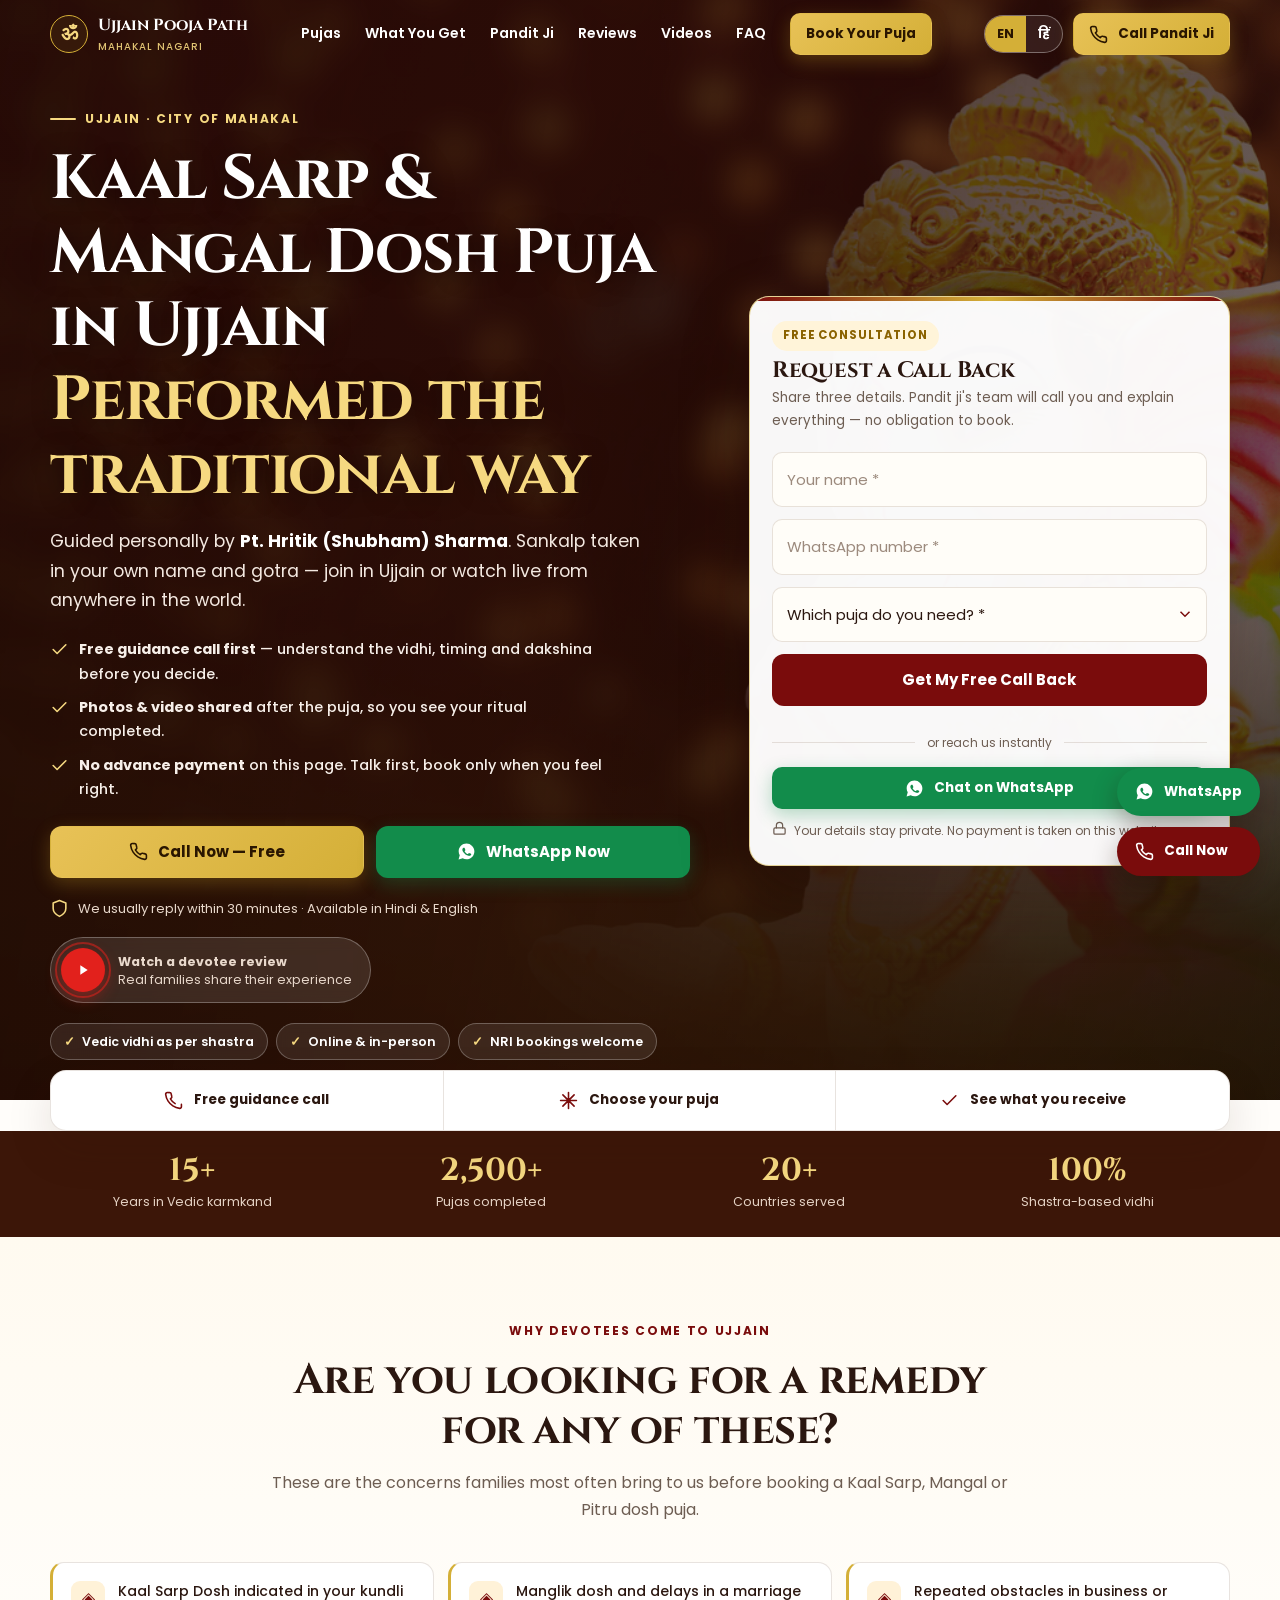
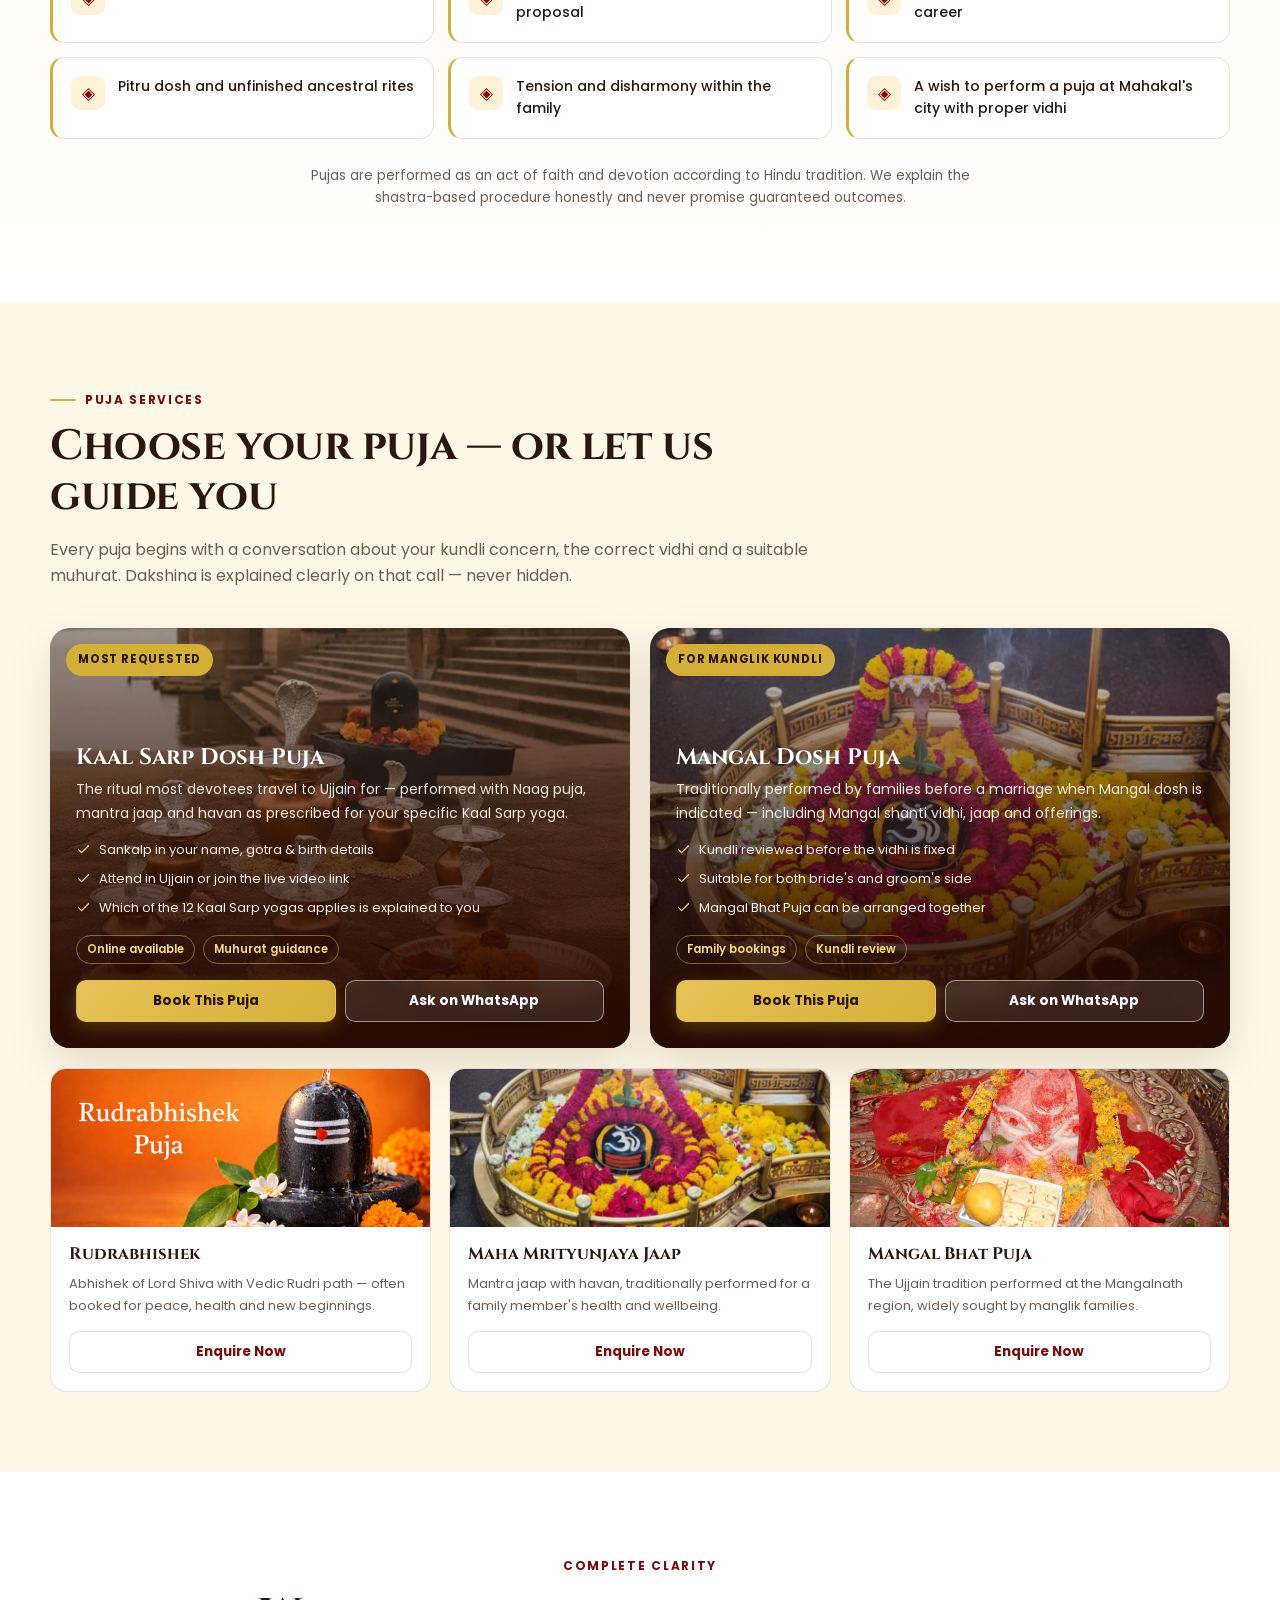
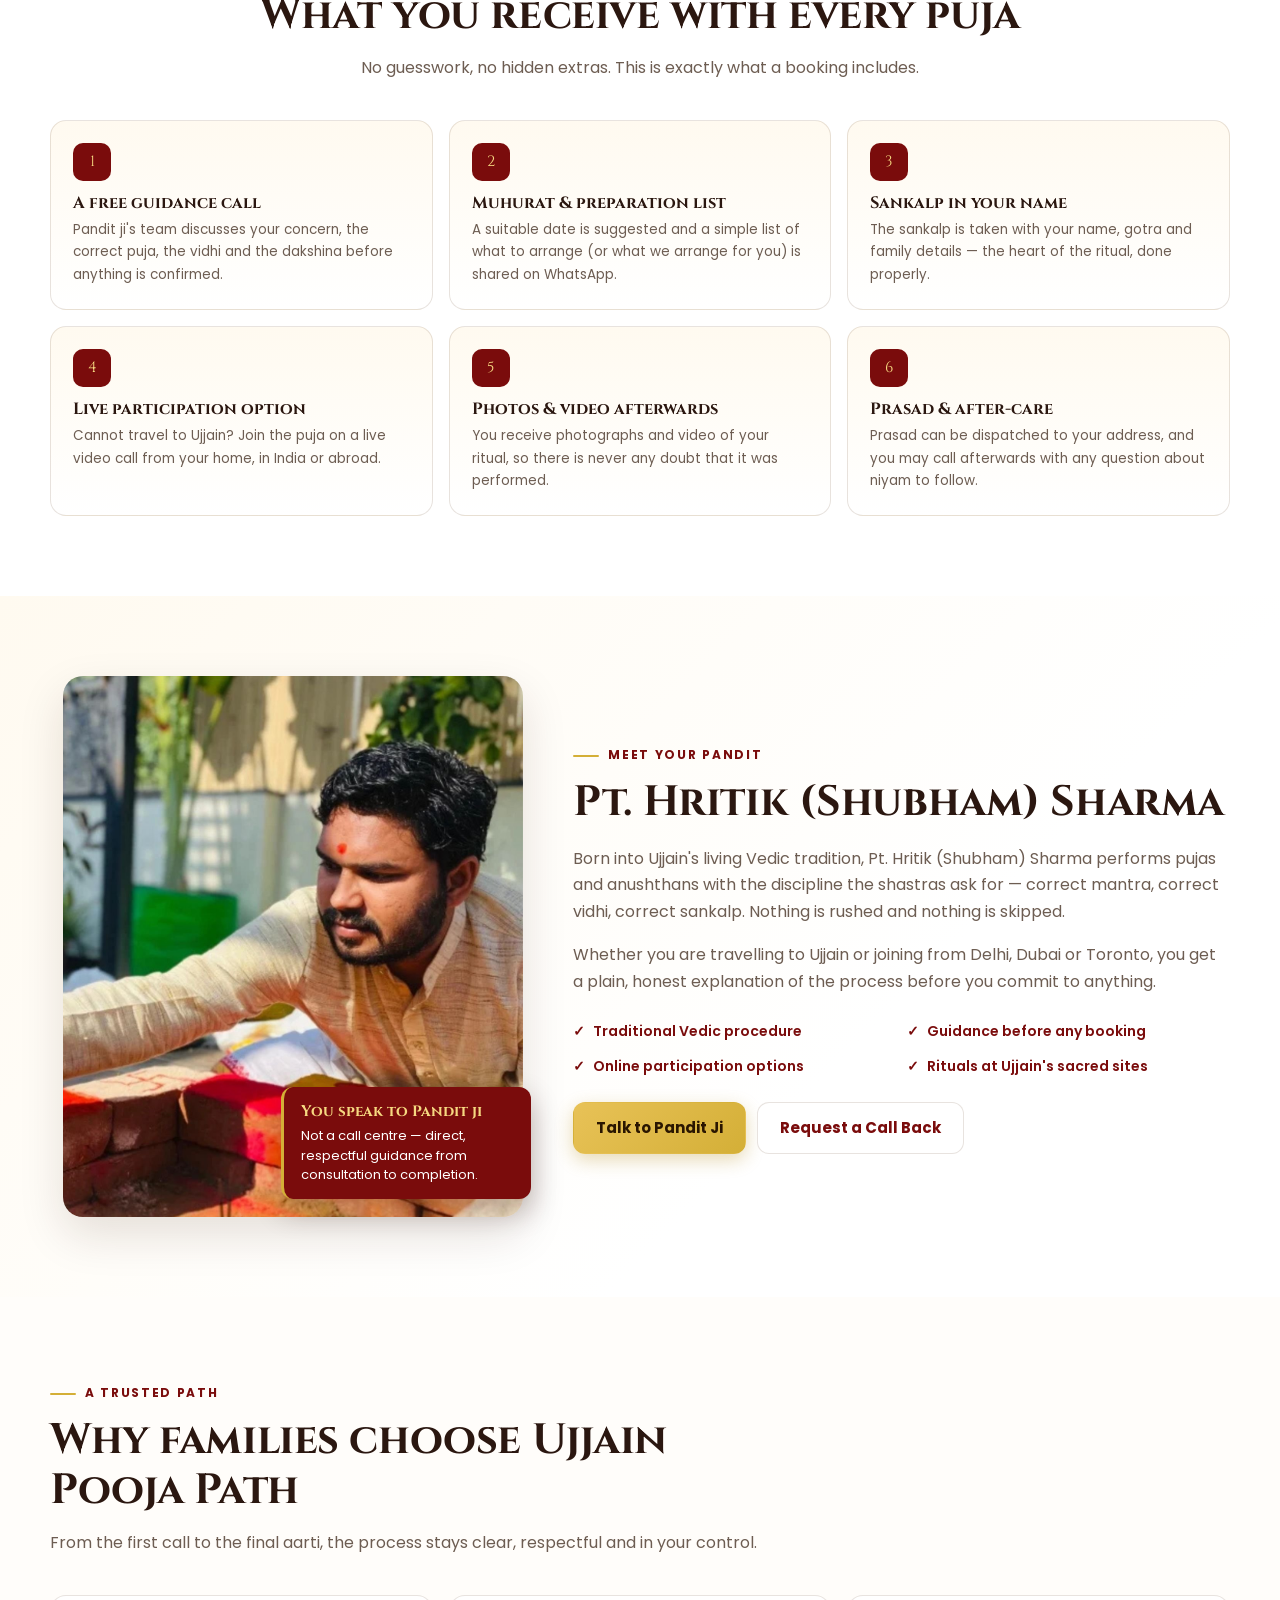
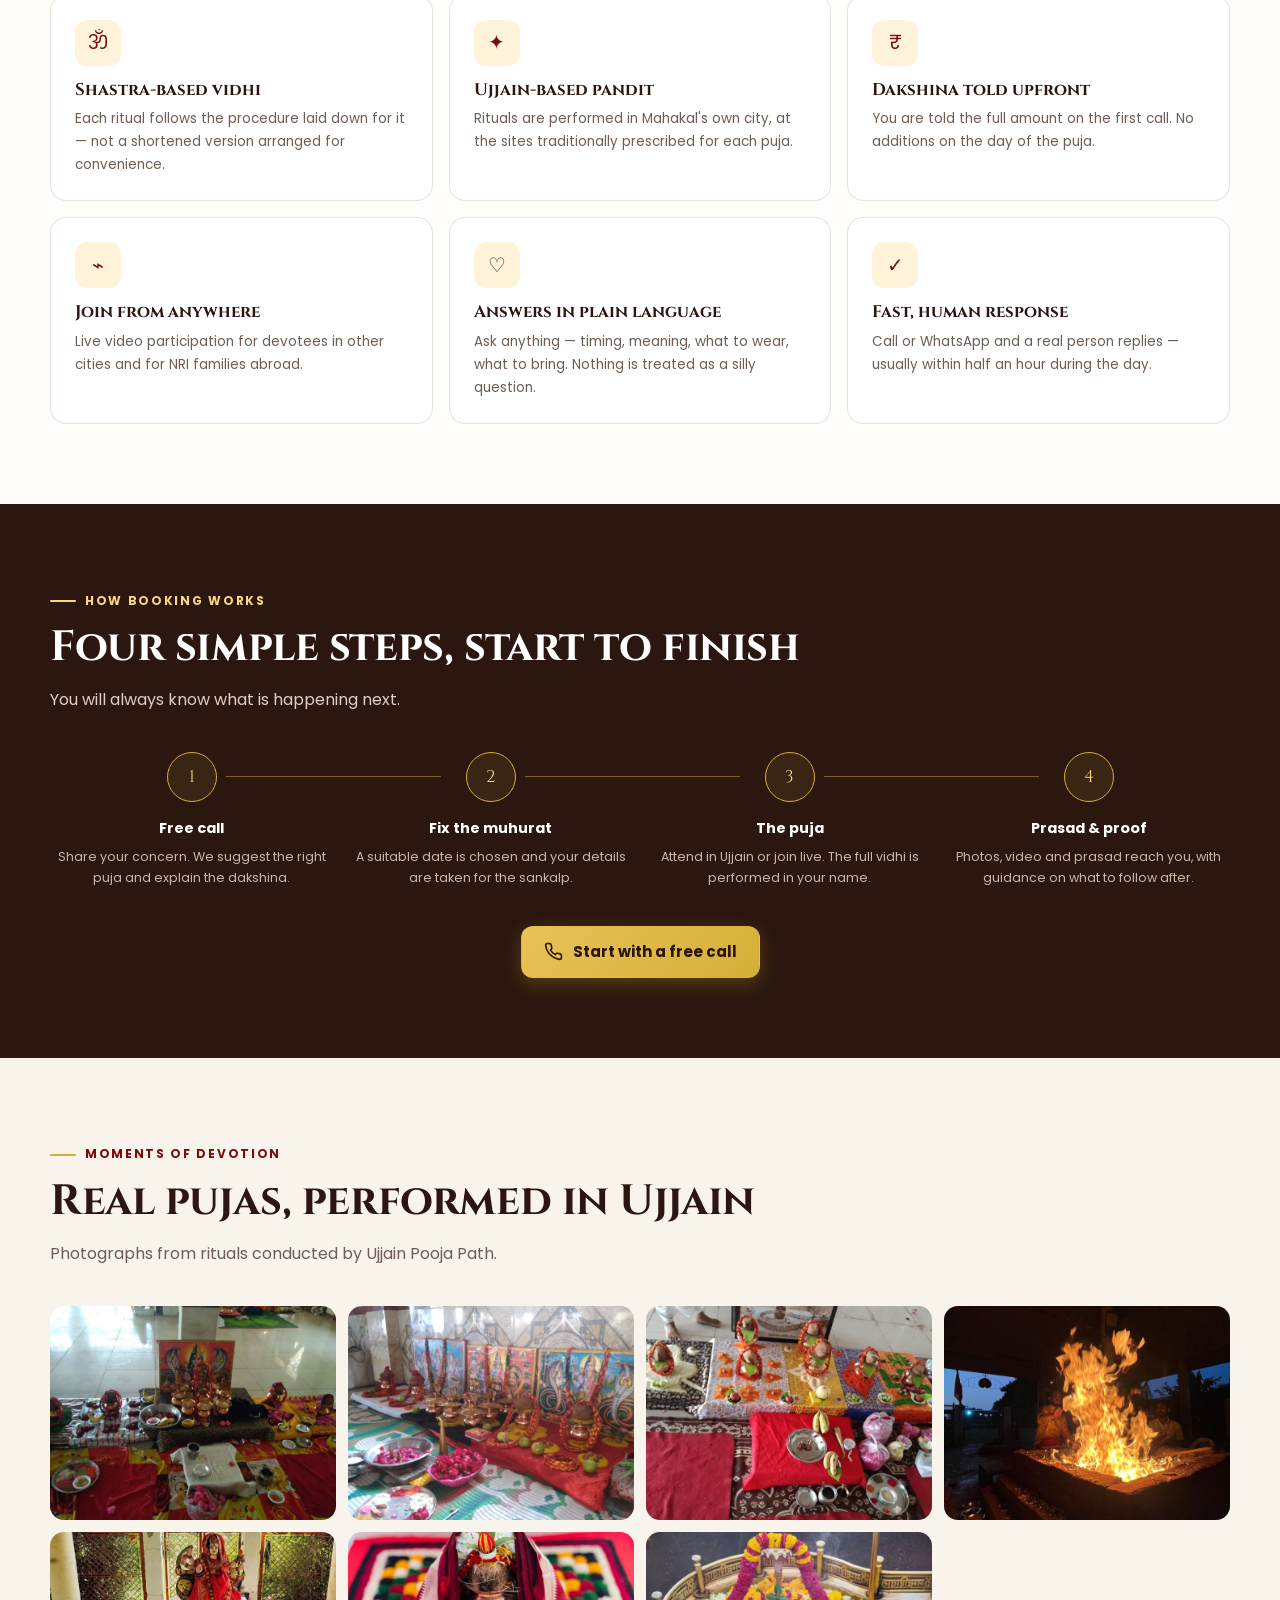
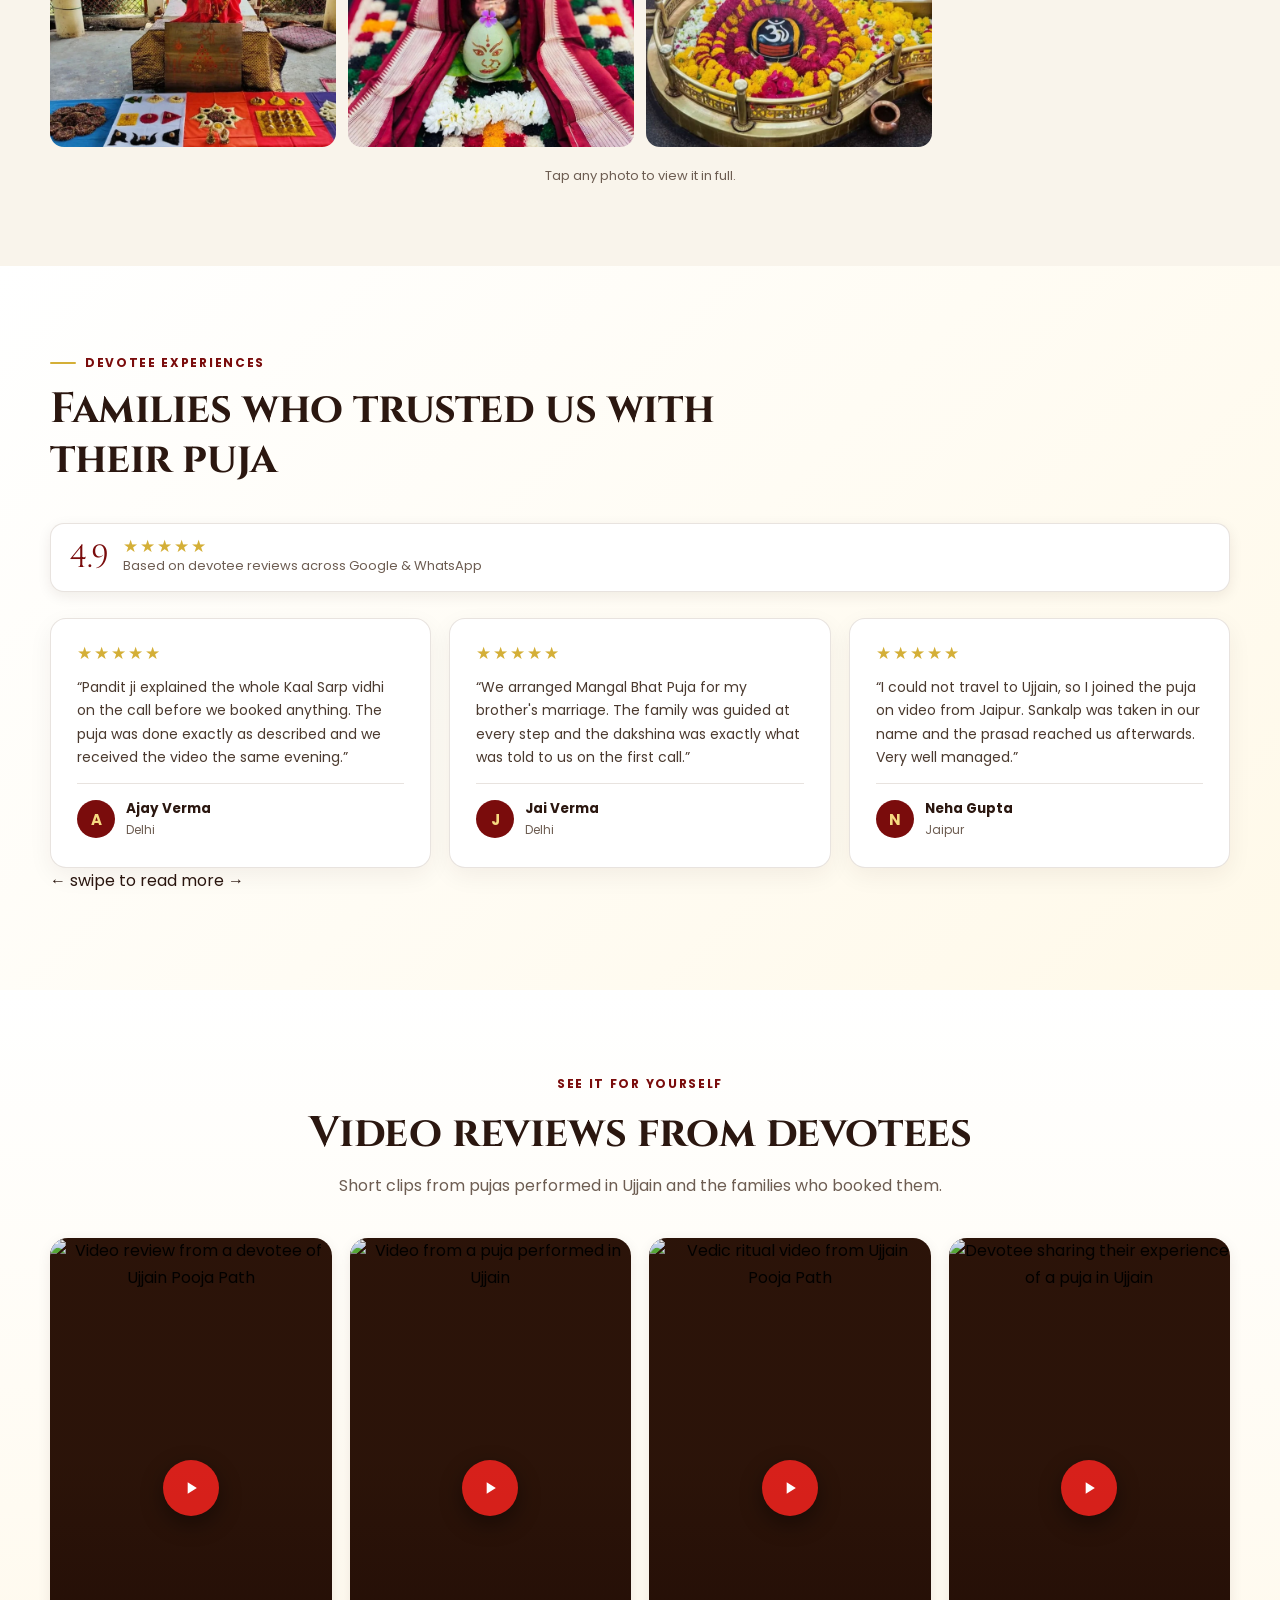
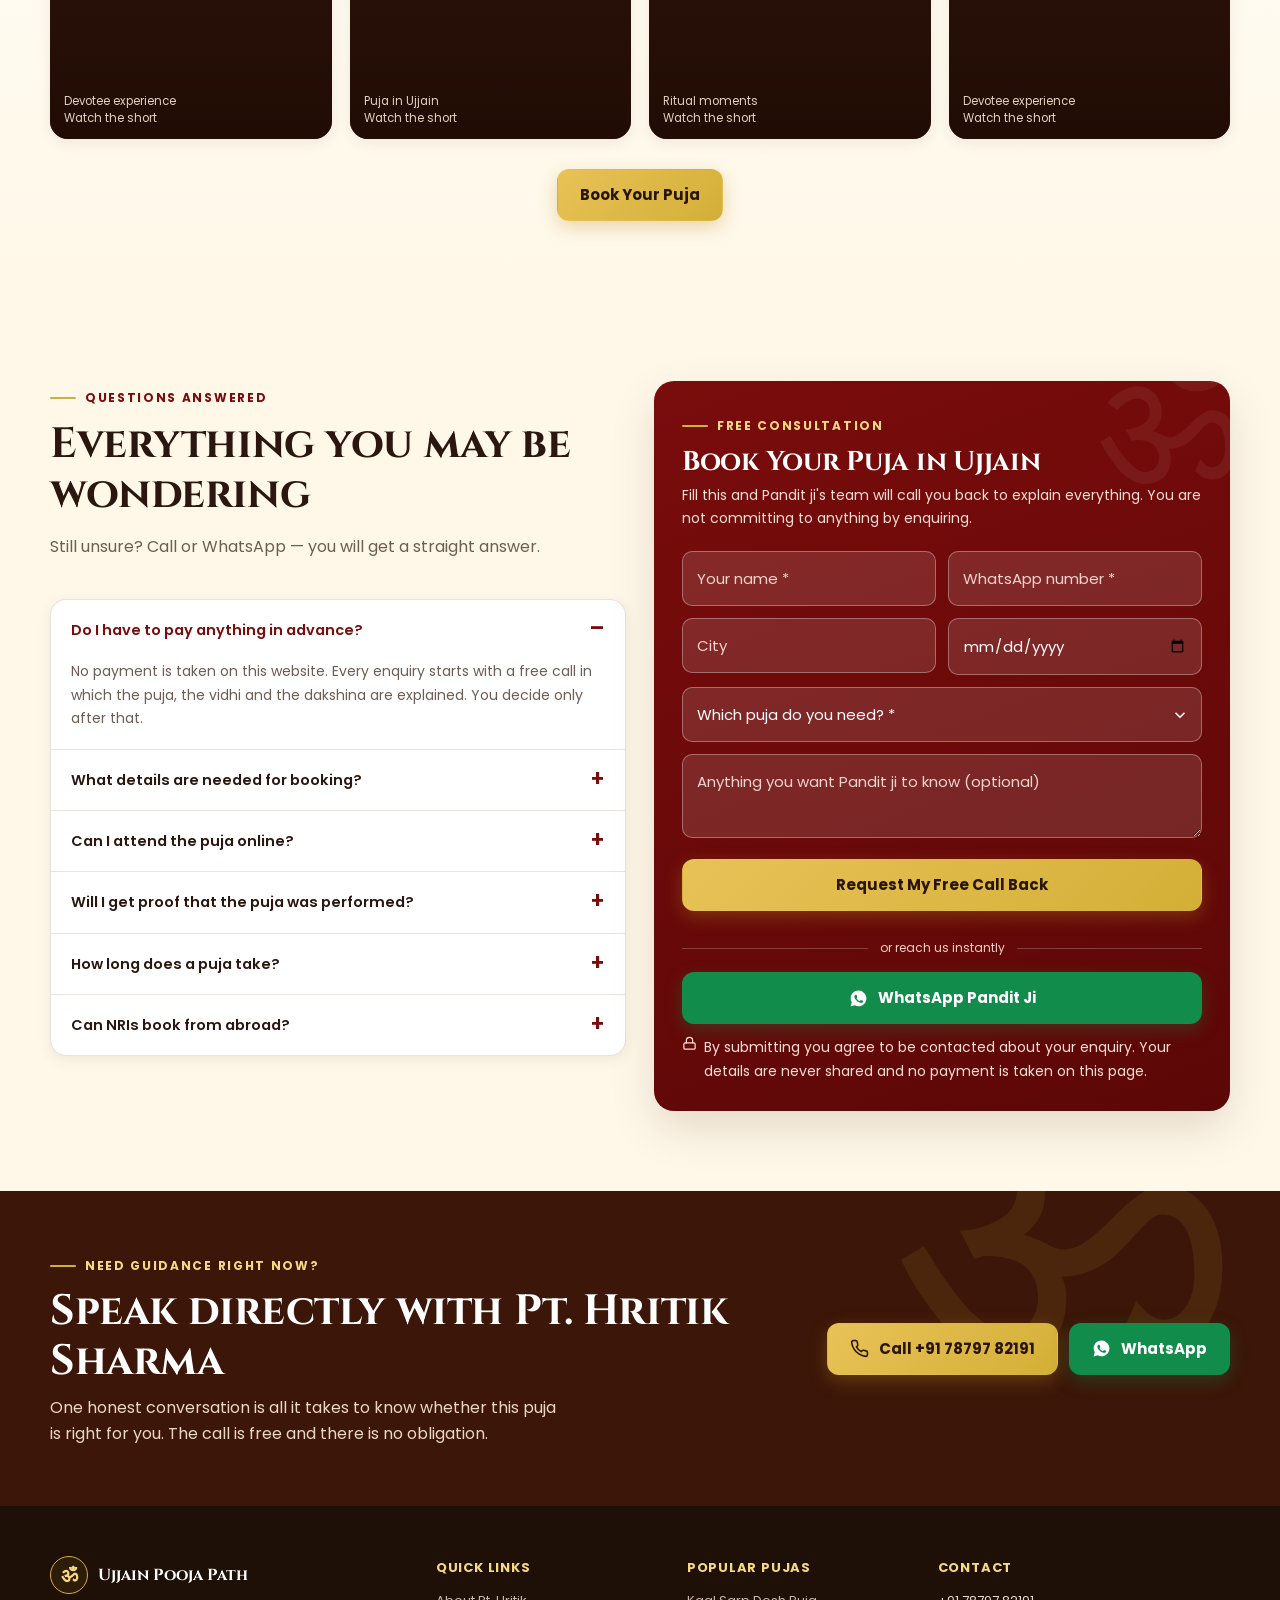
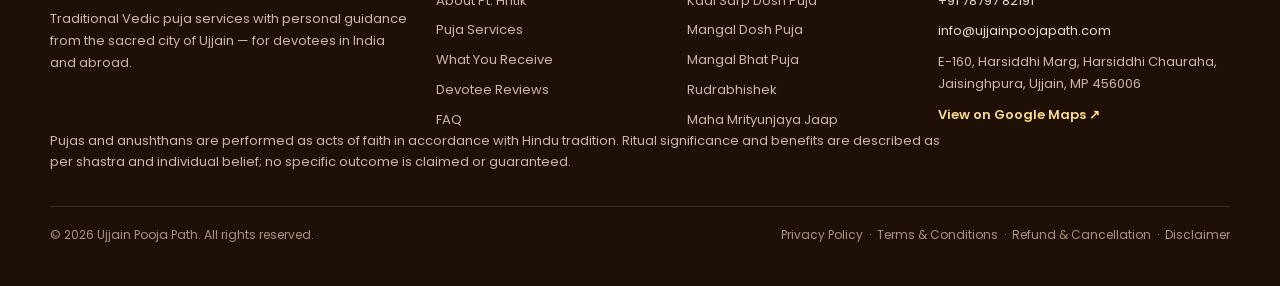
==== index.html @ c214cdfd "Initial commit: Ujjain Pooja Path website" ====
<!doctype html>
<html lang="en-IN" data-lang="en">
<head>
  <meta charset="utf-8">
  <meta name="viewport" content="width=device-width, initial-scale=1, viewport-fit=cover">
  <meta name="theme-color" content="#7a0c0c">
  <meta name="description" content="Book Kaal Sarp Dosh, Mangal Dosh, Rudrabhishek and Mahakal pujas in Ujjain with Pt. Hritik (Shubham) Sharma. Sankalp in your name and gotra, join in person or online, photos and video shared after the puja. Free guidance call before you book.">
  <link rel="canonical" href="https://ujjainpoojapath.in/">
  <meta property="og:type" content="website">
  <meta property="og:site_name" content="Ujjain Pooja Path">
  <meta property="og:title" content="Kaal Sarp & Mangal Dosh Puja in Ujjain | Ujjain Pooja Path">
  <meta property="og:description" content="Traditional Vedic puja in Mahakal's city with Pt. Hritik (Shubham) Sharma. Sankalp in your name, online participation, photos and video after the puja.">
  <meta property="og:url" content="https://ujjainpoojapath.in/">
  <meta property="og:image" content="https://ujjainpoojapath.in/Images/Hero-background.png">
  <meta name="twitter:card" content="summary_large_image">
  <meta name="twitter:title" content="Kaal Sarp & Mangal Dosh Puja in Ujjain">
  <meta name="twitter:description" content="Book a traditional Vedic puja in Ujjain. Free guidance call before you book.">
  <meta name="twitter:image" content="https://ujjainpoojapath.in/Images/Hero-background.png">
  <title>Kaal Sarp & Mangal Dosh Puja in Ujjain | Pt. Hritik Sharma</title>

  <link rel="preconnect" href="https://fonts.googleapis.com">
  <link rel="preconnect" href="https://fonts.gstatic.com" crossorigin>
  <link rel="preload" as="image" href="https://ujjainpoojapath.in/Images/Hero-background.png" fetchpriority="high">
  <link href="https://fonts.googleapis.com/css2?family=Cinzel:wght@500;600;700&family=Poppins:wght@400;500;600;700&family=Noto+Sans+Devanagari:wght@400;500;600;700&display=swap" rel="stylesheet">

  <style>
  /* ============================================================
     TOKENS
     ============================================================ */
  :root{
    --maroon:#7a0c0c; --maroon-dark:#5c0707; --maroon-deep:#3c1608;
    --gold:#d4af37; --gold-light:#f0cf6b; --gold-soft:#f6d981;
    --cream:#fff8e8; --ink:#2b1710; --paper:#fffdfa;
    --muted:#6d5d52; --line:rgba(78,40,10,.13);
    --green:#128c4b; --green-dark:#0f7440;
    --shadow-sm:0 4px 14px rgba(56,25,10,.08);
    --shadow:0 18px 45px rgba(56,25,10,.13);
    --shadow-lg:0 26px 70px rgba(46,20,8,.22);
    --radius:20px; --radius-sm:12px; --max:1180px;
    --header-h:68px; --bar-h:0px;
  }

  /* ============================================================
     BASE
     ============================================================ */
  *{box-sizing:border-box}
  html{scroll-behavior:smooth;-webkit-text-size-adjust:100%}
  body{
    margin:0;background:var(--paper);color:var(--ink);
    font-family:Poppins,"Noto Sans Devanagari",Arial,sans-serif;
    font-size:16px;line-height:1.68;
    padding-bottom:var(--bar-h);
    overflow-x:hidden;
  }
  body.menu-open{overflow:hidden}
  img{display:block;max-width:100%}
  a{color:inherit;text-decoration:none}
  button,input,select,textarea{font:inherit}
  :focus-visible{outline:3px solid var(--gold);outline-offset:2px;border-radius:6px}

  /* bilingual toggle */
  html[data-lang="en"] .t-hi{display:none!important}
  html[data-lang="hi"] .t-en{display:none!important}
  html[data-lang="hi"] body{font-family:"Noto Sans Devanagari",Poppins,Arial,sans-serif}
  html[data-lang="hi"] h1,html[data-lang="hi"] h2,html[data-lang="hi"] h3{font-family:"Noto Sans Devanagari",Cinzel,Georgia,serif;letter-spacing:0}

  .sr{position:absolute;width:1px;height:1px;padding:0;margin:-1px;overflow:hidden;clip:rect(0 0 0 0);white-space:nowrap;border:0}
  .skip{position:absolute;left:-999px;top:auto}
  .skip:focus{left:16px;top:16px;z-index:999;background:#fff;padding:10px 14px;border-radius:8px;color:var(--maroon-dark)}

  .wrap{width:min(calc(100% - 32px),var(--max));margin-inline:auto}
  .section{padding:80px 0}
  .section-head{max-width:760px;margin-bottom:38px}
  .section-head.center{margin-inline:auto;text-align:center}
  .section-head h2{margin:12px 0 14px}
  .section-head p{color:var(--muted);margin:0;font-size:16px}

  h1,h2,h3{font-family:Cinzel,Georgia,serif;line-height:1.18;margin:0;color:var(--ink)}
  h1{font-size:clamp(2rem,5.4vw,3.9rem);letter-spacing:-.02em}
  h2{font-size:clamp(1.6rem,3.6vw,2.65rem);letter-spacing:-.01em}
  h3{font-size:1.18rem}
  p{margin:0 0 1em}

  .eyebrow{display:inline-flex;align-items:center;gap:9px;color:var(--maroon);font-size:12px;font-weight:700;letter-spacing:.14em;text-transform:uppercase;font-family:Poppins,"Noto Sans Devanagari",sans-serif}
  .eyebrow:before{content:"";width:26px;height:2px;background:var(--gold);border-radius:2px}
  .center .eyebrow:before{display:none}

  /* ============================================================
     BUTTONS
     ============================================================ */
  .btn{
    display:inline-flex;align-items:center;justify-content:center;gap:10px;
    min-height:52px;padding:13px 22px;border:1.5px solid transparent;border-radius:12px;
    font-weight:700;font-size:15px;line-height:1.2;cursor:pointer;text-align:center;
    transition:transform .18s ease,box-shadow .18s ease,background .18s ease;
    font-family:Poppins,"Noto Sans Devanagari",sans-serif;
  }
  .btn:hover,.btn:focus-visible{transform:translateY(-2px);box-shadow:0 12px 26px rgba(20,8,2,.2)}
  .btn:active{transform:translateY(0)}
  .btn-primary{background:linear-gradient(135deg,#e8c257,#d4af37);color:#2a1600;box-shadow:0 6px 18px rgba(180,140,30,.32)}
  .btn-primary:hover{background:linear-gradient(135deg,#f2cf68,#dcb944)}
  .btn-wa{background:var(--green);color:#fff;box-shadow:0 6px 18px rgba(18,140,75,.3)}
  .btn-wa:hover{background:var(--green-dark)}
  .btn-light{background:#fff;color:var(--maroon-dark);box-shadow:var(--shadow-sm)}
  .btn-maroon{background:var(--maroon);color:#fff}
  .btn-outline{border-color:rgba(255,255,255,.5);color:#fff;background:rgba(255,255,255,.1);backdrop-filter:blur(6px)}
  .btn-ghost{border-color:var(--line);color:var(--maroon);background:#fff}
  .btn-sm{min-height:42px;padding:10px 15px;font-size:13.5px;border-radius:10px}
  .btn-block{width:100%}
  .icon{width:19px;height:19px;fill:none;stroke:currentColor;stroke-width:2;stroke-linecap:round;stroke-linejoin:round;flex:none}
  .icon-fill{fill:currentColor;stroke:none}

  /* ============================================================
     HEADER
     ============================================================ */
  .site-header{position:fixed;inset:0 0 auto;z-index:60;transition:background .25s,box-shadow .25s,backdrop-filter .25s}
  .site-header.scrolled{background:rgba(38,20,12,.97);box-shadow:0 4px 24px rgba(0,0,0,.26);backdrop-filter:blur(8px)}
  .nav{height:var(--header-h);display:flex;align-items:center;justify-content:space-between;gap:14px}
  .brand{display:flex;align-items:center;gap:10px;color:#fff;font-family:Cinzel,serif;font-size:16px;font-weight:700;white-space:nowrap}
  .brand-mark{display:grid;place-items:center;width:38px;height:38px;border:1.5px solid var(--gold);border-radius:50%;color:var(--gold-soft);font-size:20px;flex:none;background:rgba(212,175,55,.08)}
  .brand small{display:block;font-family:Poppins,sans-serif;font-size:10px;font-weight:500;letter-spacing:.1em;text-transform:uppercase;color:var(--gold-soft);opacity:.9}
  .nav-links{display:flex;align-items:center;gap:24px;color:#fff;font-size:14px;font-weight:600}
  .nav-links a:hover{color:var(--gold-soft)}
  .nav-right{display:flex;align-items:center;gap:10px}
  .menu-toggle{display:none;border:0;background:transparent;color:#fff;padding:8px;cursor:pointer}

  .lang-switch{display:inline-flex;border:1px solid rgba(255,255,255,.35);border-radius:99px;overflow:hidden;background:rgba(255,255,255,.08);flex:none}
  .lang-switch button{border:0;background:transparent;color:#fff;padding:7px 12px;font-size:12.5px;font-weight:700;cursor:pointer;line-height:1;min-height:36px}
  .lang-switch button[aria-pressed="true"]{background:var(--gold);color:#2a1600}

  /* ============================================================
     HERO
     ============================================================ */
  .hero{position:relative;display:grid;align-items:center;overflow:hidden;color:#fff;background:#2c1409;padding:calc(var(--header-h) + 34px) 0 40px;min-height:auto}
  .hero-bg,.hero-shade{position:absolute;inset:0}
  .hero-bg{background-image:url('Images/Hero-background.png');background-position:center;background-size:cover;transform:scale(1.03)}
  .hero-shade{background:
    linear-gradient(100deg,rgba(30,9,3,.95) 0%,rgba(38,12,4,.88) 42%,rgba(30,10,4,.55) 100%),
    linear-gradient(0deg,rgba(28,9,3,.75),transparent 55%);}
  .hero .wrap{position:relative;z-index:2}
  .hero-grid{display:grid;gap:32px;align-items:center}
  .hero-content{max-width:640px}
  .hero .eyebrow{color:var(--gold-soft)}
  .hero .eyebrow:before{background:var(--gold-soft)}
  .hero h1{color:#fff;margin:14px 0 16px;text-shadow:0 2px 24px rgba(0,0,0,.35)}
  .hero h1 em{font-style:normal;color:var(--gold-soft);display:block}
  .hero-copy{max-width:600px;font-size:clamp(15px,1.9vw,17.5px);color:#f4e9e1;margin-bottom:22px}
  .hero-copy strong{color:#fff}

  .hero-usp{list-style:none;margin:0 0 24px;padding:0;display:grid;gap:9px;max-width:560px}
  .hero-usp li{display:flex;align-items:flex-start;gap:10px;font-size:14.5px;font-weight:500;color:#f7efe9}
  .hero-usp svg{margin-top:3px;color:var(--gold-soft)}

  .hero-actions{display:flex;flex-wrap:wrap;gap:12px;margin-bottom:20px}
  .hero-actions .btn{flex:1 1 210px}

  .hero-assure{display:flex;align-items:center;gap:9px;font-size:13px;color:#e9d9cc;margin-bottom:18px}
  .hero-assure svg{color:var(--gold-soft);flex:none}

  .trust-row{display:flex;flex-wrap:wrap;gap:8px}
  .trust{display:inline-flex;align-items:center;gap:7px;border:1px solid rgba(255,255,255,.26);border-radius:99px;padding:7px 13px;background:rgba(255,255,255,.09);font-size:12.5px;font-weight:600;backdrop-filter:blur(6px)}
  .trust b{color:var(--gold-soft)}

  /* hero lead card */
  .hero-form{
    background:rgba(255,255,255,.97);color:var(--ink);border-radius:var(--radius);
    padding:24px 22px;box-shadow:var(--shadow-lg);border:1px solid rgba(212,175,55,.5);
    position:relative;overflow:hidden;
  }
  .hero-form:before{content:"";position:absolute;inset:0 0 auto;height:4px;background:linear-gradient(90deg,var(--maroon),var(--gold),var(--maroon))}
  .hero-form h2{font-size:1.4rem;margin:6px 0 4px}
  .hero-form .form-lede{font-size:13.5px;color:var(--muted);margin-bottom:16px}
  .hero-form .badge-free{display:inline-flex;align-items:center;gap:6px;background:#fff4d9;color:#8a6200;font-size:11.5px;font-weight:700;letter-spacing:.08em;text-transform:uppercase;padding:5px 11px;border-radius:99px}

  /* ============================================================
     QUICK BAR
     ============================================================ */
  .quickbar{position:relative;z-index:5;margin-top:-30px}
  .quickbar-inner{display:grid;grid-template-columns:repeat(3,1fr);background:#fff;border-radius:16px;box-shadow:var(--shadow);overflow:hidden;border:1px solid var(--line)}
  .quick{display:flex;align-items:center;justify-content:center;gap:11px;padding:18px 14px;font-size:13.5px;font-weight:700;border-right:1px solid var(--line);text-align:center;transition:background .2s}
  .quick:hover{background:#fffaf0}
  .quick:last-child{border-right:0}
  .quick .icon{color:var(--maroon)}

  /* ============================================================
     STATS STRIP
     ============================================================ */
  .stats{background:var(--maroon-deep);color:#fff;padding:22px 0}
  .stats-grid{display:grid;grid-template-columns:repeat(4,1fr);gap:14px;text-align:center}
  .stat b{display:block;font-family:Cinzel,serif;font-size:clamp(1.4rem,3vw,2rem);color:var(--gold-soft);line-height:1.1}
  .stat span{font-size:12.5px;color:#e6d3c5}

  /* ============================================================
     CONCERNS
     ============================================================ */
  .concerns{background:linear-gradient(180deg,#fffaf0,#fff)}
  .concern-grid{display:grid;grid-template-columns:repeat(3,1fr);gap:14px}
  .concern{display:flex;gap:13px;align-items:flex-start;background:#fff;border:1px solid var(--line);border-left:3px solid var(--gold);border-radius:14px;padding:18px}
  .concern-mark{flex:none;width:34px;height:34px;display:grid;place-items:center;border-radius:9px;background:#fff2d8;color:var(--maroon);font-size:17px}
  .concern p{margin:0;font-size:14px;font-weight:500;line-height:1.55}
  .concern-note{margin-top:26px;text-align:center;font-size:13.5px;color:var(--muted);max-width:720px;margin-inline:auto}

  /* ============================================================
     ABOUT
     ============================================================ */
  .about{background:linear-gradient(135deg,#fffaf0 0%,#fff 66%)}
  .about-grid{display:grid;gap:38px;align-items:center}
  .portrait{position:relative;max-width:460px;margin-inline:auto}
  .portrait img{width:100%;aspect-ratio:4/4.7;object-fit:cover;border-radius:var(--radius);box-shadow:var(--shadow)}
  .portrait-note{position:absolute;bottom:18px;right:-8px;background:var(--maroon);color:#fff;border-left:3px solid var(--gold);padding:14px 17px;border-radius:12px;max-width:250px;box-shadow:0 12px 28px rgba(40,10,3,.3);font-size:13px;line-height:1.5}
  .portrait-note strong{display:block;font-family:Cinzel,serif;color:var(--gold-soft);font-size:15px;margin-bottom:3px}
  .about-copy h2{margin:12px 0 18px}
  .about-copy>p{color:var(--muted)}
  .checks{display:grid;grid-template-columns:1fr 1fr;gap:11px;margin:24px 0}
  .checks div{font-size:14px;font-weight:600;display:flex;gap:8px;align-items:flex-start}
  .checks span{color:var(--maroon);flex:none}
  .about-actions{display:flex;flex-wrap:wrap;gap:11px}

  /* ============================================================
     SERVICES
     ============================================================ */
  .services{background:var(--cream)}
  .featured-services{display:grid;gap:20px}
  .service-feature{position:relative;min-height:420px;overflow:hidden;border-radius:var(--radius);color:#fff;box-shadow:var(--shadow);isolation:isolate;display:flex}
  .service-feature>img{position:absolute;inset:0;width:100%;height:100%;object-fit:cover;z-index:-2;transition:transform .6s ease}
  .service-feature:before{content:"";position:absolute;inset:0;background:linear-gradient(0deg,rgba(38,10,3,.97) 8%,rgba(38,10,3,.55) 55%,rgba(38,10,3,.15) 100%);z-index:-1}
  .service-feature:hover>img{transform:scale(1.06)}
  .tag{position:absolute;top:16px;left:16px;z-index:2;background:var(--gold);color:#2a1600;font-size:11.5px;font-weight:700;letter-spacing:.07em;text-transform:uppercase;padding:6px 12px;border-radius:99px}
  .service-body{width:100%;display:flex;flex-direction:column;justify-content:flex-end;padding:26px}
  .service-body h3{color:#fff;font-size:1.4rem;margin-bottom:8px}
  .service-body>p{font-size:14px;margin-bottom:14px;color:#f6e7dc}
  .service-list{list-style:none;margin:0 0 16px;padding:0;display:grid;gap:7px}
  .service-list li{display:flex;gap:8px;align-items:flex-start;font-size:13px;color:#f9ede4}
  .service-list svg{margin-top:3px;color:var(--gold-soft);flex:none}
  .service-meta{display:flex;flex-wrap:wrap;gap:8px;margin-bottom:16px}
  .chip{font-size:11.5px;font-weight:600;color:var(--gold-soft);border:1px solid rgba(246,217,129,.4);border-radius:99px;padding:4px 10px}
  .service-cta{display:flex;flex-wrap:wrap;gap:9px}
  .service-cta .btn{flex:1 1 140px}

  .other-services{display:grid;grid-template-columns:repeat(3,1fr);gap:18px;margin-top:20px}
  .mini-service{background:#fff;border:1px solid var(--line);border-radius:16px;overflow:hidden;transition:transform .2s,box-shadow .2s;display:flex;flex-direction:column}
  .mini-service:hover{transform:translateY(-4px);box-shadow:var(--shadow)}
  .mini-service img{height:158px;width:100%;object-fit:cover}
  .mini-body{padding:18px;display:flex;flex-direction:column;flex:1}
  .mini-service h3{font-size:1.05rem}
  .mini-service p{margin:8px 0 14px;font-size:13px;color:var(--muted);flex:1}
  .mini-service .btn{margin-top:auto}

  /* ============================================================
     INCLUDED
     ============================================================ */
  .included{background:#fff}
  .incl-grid{display:grid;grid-template-columns:repeat(3,1fr);gap:16px}
  .incl{background:linear-gradient(180deg,#fffaf0,#fff);border:1px solid var(--line);border-radius:16px;padding:22px}
  .incl-no{display:inline-grid;place-items:center;width:38px;height:38px;border-radius:10px;background:var(--maroon);color:var(--gold-soft);font-family:Cinzel,serif;font-size:15px;margin-bottom:13px}
  .incl h3{font-size:1.02rem;margin-bottom:6px}
  .incl p{margin:0;font-size:13.5px;color:var(--muted)}

  /* ============================================================
     WHY
     ============================================================ */
  .why-grid{display:grid;grid-template-columns:repeat(3,1fr);gap:16px}
  .why-card{padding:24px;background:#fff;border:1px solid var(--line);border-radius:16px;transition:transform .2s,box-shadow .2s}
  .why-card:hover{transform:translateY(-3px);box-shadow:var(--shadow-sm)}
  .why-icon{display:grid;place-items:center;width:46px;height:46px;background:#fff4d9;border-radius:12px;color:var(--maroon);margin-bottom:15px;font-size:20px}
  .why-card h3{font-size:1.05rem;margin-bottom:8px}
  .why-card p{margin:0;color:var(--muted);font-size:13.5px}

  /* ============================================================
     PROCESS
     ============================================================ */
  .process{background:var(--ink);color:#fff}
  .process h2{color:#fff}
  .process .section-head p{color:#e1cfc3}
  .process .eyebrow{color:var(--gold-soft)}
  .process .eyebrow:before{background:var(--gold-soft)}
  .steps{display:grid;grid-template-columns:repeat(4,1fr);gap:16px}
  .step{position:relative;text-align:center;padding:0 6px}
  .step:not(:last-child):after{content:"";position:absolute;top:24px;left:calc(50% + 34px);width:calc(100% - 68px);height:1px;background:rgba(212,175,55,.5)}
  .step-no{display:grid;place-items:center;margin:0 auto 14px;width:50px;height:50px;border:1.5px solid var(--gold);border-radius:50%;color:var(--gold-soft);font-family:Cinzel,serif;font-size:17px;background:rgba(212,175,55,.09)}
  .step strong{display:block;font-size:14.5px;margin-bottom:5px}
  .step p{margin:0;font-size:12.5px;color:#cdb8a9}
  .process-cta{margin-top:38px;text-align:center}

  /* ============================================================
     GALLERY
     ============================================================ */
  .gallery{background:#f9f4eb}
  /* Uniform tiles rather than a span-mosaic: every photo gets the same crop,
     and the full uncropped image opens in the lightbox on click. */
  .gallery-grid{display:grid;grid-template-columns:repeat(4,1fr);gap:12px}
  .gallery-item{
    position:relative;overflow:hidden;border-radius:14px;background:#e6d5bc;
    aspect-ratio:4/3;border:0;padding:0;cursor:pointer;display:block;width:100%;
  }
  .gallery img{height:100%;width:100%;object-fit:cover;transition:transform .5s ease}
  .gallery-item:hover img,.gallery-item:focus-visible img{transform:scale(1.07)}
  .gallery-item:after{
    content:"⤢";position:absolute;right:10px;bottom:8px;
    width:30px;height:30px;display:grid;place-items:center;
    border-radius:8px;background:rgba(30,15,7,.72);color:var(--gold-soft);
    font-size:14px;opacity:0;transition:opacity .25s;
  }
  .gallery-item:hover:after,.gallery-item:focus-visible:after{opacity:1}
  .gallery-hint{text-align:center;margin:18px 0 0;font-size:13px;color:var(--muted)}

  /* ============================================================
     HERO VIDEO CUE
     ============================================================ */
  .video-cue{
    display:flex;align-items:center;gap:13px;width:auto;max-width:390px;
    margin:0 0 20px;padding:10px 18px 10px 10px;cursor:pointer;text-align:left;
    background:rgba(255,255,255,.11);border:1px solid rgba(255,255,255,.28);
    border-radius:99px;backdrop-filter:blur(7px);color:#fff;
    transition:transform .18s ease,background .18s ease;
  }
  .video-cue:hover,.video-cue:focus-visible{transform:translateY(-2px);background:rgba(255,255,255,.18)}
  .video-cue-play{
    flex:none;width:44px;height:44px;border-radius:50%;display:grid;place-items:center;
    background:#e2211c;color:#fff;box-shadow:0 6px 16px rgba(226,33,28,.42);position:relative;
  }
  .video-cue-play:before{
    content:"";position:absolute;inset:-6px;border-radius:50%;
    border:2px solid rgba(226,33,28,.55);animation:pulse 2.2s ease-out infinite;
  }
  @keyframes pulse{0%{transform:scale(.85);opacity:.9}100%{transform:scale(1.35);opacity:0}}
  .video-cue-text{display:grid;line-height:1.35}
  .video-cue-text strong{font-size:14.5px}
  .video-cue-text span{font-size:12.5px;color:#e9d9cc}

  /* ============================================================
     VIDEO GALLERY (9:16 shorts)
     ============================================================ */
  .videos{background:linear-gradient(180deg,#fff,#fff8e8)}
  .video-grid{display:grid;grid-template-columns:repeat(4,1fr);gap:18px}
  .video-card{
    position:relative;aspect-ratio:9/16;border:0;padding:0;cursor:pointer;
    border-radius:18px;overflow:hidden;background:#2c1409;display:block;width:100%;
    box-shadow:var(--shadow-sm);transition:transform .22s ease,box-shadow .22s ease;
  }
  .video-card:hover,.video-card:focus-visible{transform:translateY(-5px);box-shadow:var(--shadow)}
  .video-card img{width:100%;height:100%;object-fit:cover;transition:transform .5s ease}
  .video-card:hover img{transform:scale(1.06)}
  .video-card:before{
    content:"";position:absolute;inset:0;z-index:1;
    background:linear-gradient(0deg,rgba(30,10,4,.78),rgba(30,10,4,.05) 55%);
  }
  .video-play{
    position:absolute;z-index:2;left:50%;top:50%;transform:translate(-50%,-50%);
    width:56px;height:56px;border-radius:50%;display:grid;place-items:center;
    background:rgba(226,33,28,.94);color:#fff;box-shadow:0 8px 22px rgba(0,0,0,.4);
    transition:transform .22s ease;
  }
  .video-card:hover .video-play{transform:translate(-50%,-50%) scale(1.1)}
  .video-label{
    position:absolute;z-index:2;left:14px;right:14px;bottom:13px;
    color:#fff;font-size:12.5px;font-weight:600;line-height:1.4;text-align:left;
  }
  .video-label span{display:block;font-weight:400;font-size:11.5px;color:#e4cfc0}
  .videos-cta{text-align:center;margin-top:30px}

  /* ============================================================
     LIGHTBOX / MEDIA MODAL
     ============================================================ */
  .modal{position:fixed;inset:0;z-index:100;display:grid;place-items:center;padding:20px}
  .modal[hidden]{display:none}
  .modal-backdrop{position:absolute;inset:0;background:rgba(22,10,4,.82);backdrop-filter:blur(4px);border:0}
  .modal-inner{position:relative;z-index:2;display:grid;place-items:center;max-width:100%;max-height:100%}
  .modal-stage{display:grid;place-items:center;max-width:100%}
  .modal-stage img{max-width:min(94vw,1100px);max-height:86vh;width:auto;height:auto;object-fit:contain;border-radius:12px;box-shadow:0 24px 60px rgba(0,0,0,.55)}
  /* The poster is painted as the frame background (set from JS) so the player
     area is never a black box while the cross-origin iframe loads. */
  .modal-stage .video-frame{
    position:relative;width:min(92vw,calc(86vh * 9 / 16));aspect-ratio:9/16;
    border-radius:14px;overflow:hidden;box-shadow:0 24px 60px rgba(0,0,0,.55);
    background:#241209 center/cover no-repeat;
  }
  /* dim + spinner sit under the iframe, and are hidden once it paints */
  .video-frame:before{content:"";position:absolute;inset:0;background:rgba(20,9,3,.45);z-index:0}
  .video-frame:after{
    content:"";position:absolute;left:50%;top:50%;width:44px;height:44px;margin:-22px 0 0 -22px;z-index:1;
    border:3px solid rgba(255,255,255,.3);border-top-color:#fff;border-radius:50%;
    animation:spin .9s linear infinite;
  }
  @keyframes spin{to{transform:rotate(360deg)}}
  .modal-stage iframe{position:absolute;inset:0;width:100%;height:100%;border:0;z-index:2}
  .modal-close{
    position:absolute;top:-46px;right:0;z-index:3;width:38px;height:38px;border-radius:50%;
    border:1px solid rgba(255,255,255,.35);background:rgba(255,255,255,.12);color:#fff;
    font-size:22px;line-height:1;cursor:pointer;display:grid;place-items:center;
  }
  .modal-close:hover{background:rgba(255,255,255,.24)}
  .modal-caption{margin:14px 0 0;color:#f0e2d6;font-size:13px;text-align:center;max-width:640px}

  /* ============================================================
     REVIEWS
     ============================================================ */
  .testimonials{background:linear-gradient(135deg,#fff 0%,#fff9e9 100%)}
  .rating-summary{display:flex;flex-wrap:wrap;align-items:center;gap:14px;background:#fff;border:1px solid var(--line);border-radius:14px;padding:14px 18px;box-shadow:var(--shadow-sm);margin-bottom:26px}
  .rating-summary .big{font-family:Cinzel,serif;font-size:2rem;line-height:1;color:var(--maroon)}
  .rating-summary p{margin:0;font-size:13px;color:var(--muted)}
  .review-grid{display:grid;grid-template-columns:repeat(3,1fr);gap:18px}
  .review{position:relative;padding:26px;background:#fff;border:1px solid var(--line);border-radius:16px;box-shadow:0 8px 24px rgba(56,25,10,.06)}
  .stars{letter-spacing:.12em;color:var(--gold);font-size:17px;line-height:1}
  .review blockquote{margin:14px 0;color:#4b3a2f;font-size:14px;line-height:1.65}
  .review-by{display:flex;align-items:center;gap:11px;padding-top:14px;border-top:1px solid var(--line)}
  .avatar{width:38px;height:38px;border-radius:50%;background:var(--maroon);color:var(--gold-soft);display:grid;place-items:center;font-weight:700;font-size:15px;flex:none}
  .review cite{font-style:normal;font-size:13.5px;font-weight:700;color:var(--ink);display:block}
  .review cite span{display:block;font-weight:400;font-size:12px;color:var(--muted)}

  /* ============================================================
     FAQ + FORM
     ============================================================ */
  .faq-contact{background:var(--cream)}
  .contact-grid{display:grid;gap:28px;align-items:start}
  .faq-list{background:#fff;border:1px solid var(--line);border-radius:16px;overflow:hidden;box-shadow:var(--shadow-sm)}
  .faq-list details+details{border-top:1px solid var(--line)}
  .faq-list summary{display:flex;justify-content:space-between;gap:16px;padding:18px 20px;cursor:pointer;list-style:none;font-weight:600;font-size:14.5px}
  .faq-list summary::-webkit-details-marker{display:none}
  .faq-list summary:after{content:"+";color:var(--maroon);font-size:22px;line-height:1;flex:none}
  .faq-list details[open] summary{color:var(--maroon)}
  .faq-list details[open] summary:after{content:"–"}
  .faq-answer{padding:0 20px 18px;color:var(--muted);font-size:14px}

  .lead-box{background:linear-gradient(160deg,var(--maroon),var(--maroon-dark));color:#fff;padding:28px;border-radius:var(--radius);box-shadow:var(--shadow);position:relative;overflow:hidden}
  .lead-box:before{content:"ॐ";position:absolute;right:-10px;top:-40px;font-family:Georgia,serif;font-size:170px;color:rgba(255,255,255,.06);line-height:1}
  .lead-box>*{position:relative}
  .lead-box h2{color:#fff;font-size:1.7rem;margin:10px 0 6px}
  .lead-box>p{color:#f8dfd4;font-size:14px}

  .lead-form{display:grid;grid-template-columns:1fr 1fr;gap:12px;margin-top:20px}
  .field-full{grid-column:1/-1}
  .lead-form input,.lead-form select,.lead-form textarea{
    width:100%;border:1.5px solid rgba(255,255,255,.32);border-radius:10px;
    background:rgba(255,255,255,.12);color:#fff;padding:14px;outline:none;font-size:15px;
    transition:border-color .18s,box-shadow .18s;
  }
  .lead-form input::placeholder,.lead-form textarea::placeholder{color:#f2d5cd}
  .lead-form select{appearance:none;background-image:url("data:image/svg+xml;charset=utf8,%3Csvg xmlns='http://www.w3.org/2000/svg' viewBox='0 0 24 24' fill='none' stroke='%23ffffff' stroke-width='2'%3E%3Cpath d='M6 9l6 6 6-6'/%3E%3C/svg%3E");background-repeat:no-repeat;background-position:right 12px center;background-size:18px;padding-right:38px}
  .lead-form select option{color:var(--ink);background:#fff}
  .lead-form input:focus,.lead-form select:focus,.lead-form textarea:focus{border-color:var(--gold-soft);box-shadow:0 0 0 3px rgba(246,217,129,.22)}
  .lead-form textarea{min-height:84px;resize:vertical}
  .lead-form .btn{width:100%}
  .form-note{margin:12px 0 0;color:#f4d8d2;font-size:12px;display:flex;gap:7px;align-items:flex-start}
  .form-status{grid-column:1/-1;margin:0;font-size:13px;font-weight:600;min-height:1px}
  .form-status.error{color:#ffd9c9}
  .form-status.success{color:#ffeead}
  .form-or{grid-column:1/-1;display:flex;align-items:center;gap:12px;color:#f0cfc5;font-size:12px;margin:2px 0}
  .form-or:before,.form-or:after{content:"";flex:1;height:1px;background:rgba(255,255,255,.22)}

  /* light variant used in hero */
  .hero-form .lead-form input,.hero-form .lead-form select,.hero-form .lead-form textarea{background:#fffdf8;border-color:var(--line);color:var(--ink)}
  .hero-form .lead-form input::placeholder{color:#9c8a7d}
  /* The rule above uses the `background` shorthand, which resets repeat,
     position and size — so the arrow must restate them or it tiles. */
  .hero-form .lead-form select{
    background-image:url("data:image/svg+xml;charset=utf8,%3Csvg xmlns='http://www.w3.org/2000/svg' viewBox='0 0 24 24' fill='none' stroke='%237a0c0c' stroke-width='2'%3E%3Cpath d='M6 9l6 6 6-6'/%3E%3C/svg%3E");
    background-repeat:no-repeat;
    background-position:right 12px center;
    background-size:18px;
  }
  .hero-form .lead-form input:focus,.hero-form .lead-form select:focus{border-color:var(--maroon);box-shadow:0 0 0 3px rgba(122,12,12,.14)}
  .hero-form .form-note{color:var(--muted)}
  .hero-form .form-status.error{color:#a11}
  .hero-form .form-status.success{color:#0a6b39}
  .hero-form .form-or{color:var(--muted)}
  .hero-form .form-or:before,.hero-form .form-or:after{background:var(--line)}

  /* ============================================================
     FINAL CTA
     ============================================================ */
  .final-cta{position:relative;overflow:hidden;background:var(--maroon-deep);color:#fff}
  .final-cta:before{content:"ॐ";position:absolute;right:4%;top:-.42em;color:rgba(212,175,55,.1);font-family:Georgia,serif;font-size:min(40vw,400px);line-height:1}
  .final-inner{position:relative;display:flex;align-items:center;justify-content:space-between;gap:28px;padding:58px 0}
  .final-cta h2{color:#fff;margin:10px 0 8px}
  .final-cta p{margin:0;color:#ead7c6;max-width:520px}
  .final-actions{display:flex;flex-wrap:wrap;gap:11px;flex:none}

  /* ============================================================
     FOOTER
     ============================================================ */
  .footer{background:#1e0f07;color:#e5d8cc;padding:50px 0 40px}
  .footer-grid{display:grid;grid-template-columns:1.6fr 1fr 1fr 1.3fr;gap:26px}
  .footer .brand{margin-bottom:14px}
  .footer h3{font-family:Poppins,"Noto Sans Devanagari",sans-serif;color:var(--gold-soft);font-size:13px;letter-spacing:.06em;text-transform:uppercase;margin:4px 0 14px}
  .footer p,.footer li{font-size:13px;color:#c9b7a8}
  .footer p{margin:0}
  .footer ul{list-style:none;padding:0;margin:0}
  .footer li+li{margin-top:8px}
  .footer a:hover{color:var(--gold-soft)}
  .address{display:grid;gap:9px;font-size:13px}
  .address a{display:flex;gap:8px;align-items:flex-start}
  .map-link{color:var(--gold-soft);font-weight:600}
  .copyright{border-top:1px solid rgba(255,255,255,.12);margin-top:34px;padding-top:18px;display:flex;justify-content:space-between;gap:12px;font-size:12px;color:#a99281;flex-wrap:wrap}
  .disclaimer{margin-top:14px;font-size:11.5px;color:#8d7767;line-height:1.6;max-width:900px}

  /* ============================================================
     STICKY MOBILE ACTION BAR
     ============================================================ */
  .action-bar{
    position:fixed;left:0;right:0;bottom:0;z-index:70;display:none;
    background:rgba(30,15,7,.97);backdrop-filter:blur(10px);
    border-top:1px solid rgba(212,175,55,.3);
    padding:9px 12px calc(9px + env(safe-area-inset-bottom));
    gap:9px;
  }
  .action-bar .btn{flex:1;min-height:50px;font-size:14.5px;padding:11px 8px}

  /* desktop floating buttons */
  .floating{position:fixed;z-index:50;right:20px;bottom:24px;display:flex;flex-direction:column;gap:11px}
  .float-btn{display:flex;align-items:center;gap:10px;padding:13px 18px;border-radius:99px;color:#fff;box-shadow:0 10px 26px rgba(35,13,4,.32);font-size:13.5px;font-weight:700;transition:transform .18s}
  .float-btn:hover{transform:translateY(-2px)}
  .float-call{background:var(--maroon)}
  .float-wa{background:var(--green)}

  /* ============================================================
     REVEAL
     ============================================================ */
  html.js .reveal{opacity:0;transform:translateY(22px);transition:opacity .6s ease,transform .6s ease}
  html.js .reveal.visible{opacity:1;transform:none}

  /* ============================================================
     RESPONSIVE — DESKTOP UP
     ============================================================ */
  @media(min-width:960px){
    .hero-grid{grid-template-columns:1.15fr .85fr;gap:48px}
    .about-grid{grid-template-columns:.85fr 1.15fr}
    .featured-services{grid-template-columns:1fr 1fr}
    .contact-grid{grid-template-columns:1fr 1fr}
  }
  @media(min-width:760px) and (max-width:959px){
    /* brand + full nav + switch + CTA need ~790px but only ~721px exist here,
       which pushed the CTA off-screen. The floating Call/WhatsApp buttons are
       visible at this width, so the header CTA is redundant. */
    .nav-cta{display:none}
    .nav-links{gap:17px;font-size:13.5px}
    .brand small{display:none}
    .hero-grid{grid-template-columns:1fr;max-width:620px}
    .featured-services{grid-template-columns:1fr 1fr}
    .other-services{grid-template-columns:repeat(3,1fr)}
    .concern-grid,.incl-grid,.why-grid,.review-grid{grid-template-columns:1fr 1fr}
    .about-grid{grid-template-columns:1fr}
    .steps{grid-template-columns:1fr 1fr}
    .step:after{display:none}
  }

  /* ============================================================
     RESPONSIVE — MOBILE
     ============================================================ */
  @media(max-width:759px){
    :root{--header-h:60px;--bar-h:72px}
    body{font-size:15.5px}
    .wrap{width:calc(100% - 28px)}
    .section{padding:52px 0}
    .section-head{margin-bottom:28px}

    .site-header{background:rgba(38,20,12,.92);backdrop-filter:blur(8px)}
    .nav-links{
      position:fixed;inset:var(--header-h) 0 auto;background:var(--ink);
      display:none;flex-direction:column;align-items:stretch;gap:0;
      padding:12px 22px 22px;box-shadow:0 16px 26px rgba(0,0,0,.3);
      max-height:calc(100vh - var(--header-h));overflow-y:auto;
    }
    .nav-links.open{display:flex}
    .nav-links a{padding:14px 0;border-bottom:1px solid rgba(255,255,255,.1);font-size:15px}
    .nav-links .mobile-book{display:flex;margin-top:16px;border-bottom:0}
    .menu-toggle{display:block}
    .brand small{display:none}
    /* The header CTA does not fit beside the brand, language switch and
       hamburger at 375px — it pushed the menu button off-screen. The sticky
       bottom action bar already keeps Call + WhatsApp permanently visible. */
    .nav-cta{display:none}
    .lang-switch button{padding:7px 11px;font-size:12px;min-height:42px}
    /* keep every tapped control at/near the 44px guidance on touch screens */
    .btn-sm{min-height:44px}

    .hero{padding:calc(var(--header-h) + 26px) 0 34px}
    .hero-shade{background:linear-gradient(180deg,rgba(28,9,3,.82) 0%,rgba(32,10,4,.9) 55%,rgba(28,9,3,.97) 100%)}
    .hero h1{font-size:clamp(1.85rem,7.4vw,2.5rem)}
    .hero-copy{font-size:15px;margin-bottom:18px}
    .hero-usp{margin-bottom:20px;gap:8px}
    .hero-usp li{font-size:14px}
    .hero-actions{display:grid;grid-template-columns:1fr 1fr;gap:10px;margin-bottom:16px}
    .hero-actions .btn{flex:none;padding:13px 10px;font-size:14px}
    .trust{font-size:11.5px;padding:6px 11px}
    .hero-form{padding:20px 17px;border-radius:16px}
    .hero-form h2{font-size:1.25rem}

    .quickbar{margin-top:-22px}
    .quickbar-inner{grid-template-columns:repeat(3,1fr);border-radius:14px}
    .quick{flex-direction:column;gap:7px;padding:14px 6px;font-size:11.5px;line-height:1.3}
    .quick .icon{width:20px;height:20px}

    .stats-grid{grid-template-columns:repeat(2,1fr);gap:18px 10px}
    .stat span{font-size:11.5px}

    /* horizontal snap scrollers */
    .scroller{
      display:grid;grid-auto-flow:column;grid-auto-columns:86%;gap:14px;
      overflow-x:auto;scroll-snap-type:x mandatory;
      margin-inline:-14px;padding:4px 14px 14px;
      -webkit-overflow-scrolling:touch;scrollbar-width:none;
    }
    .scroller::-webkit-scrollbar{display:none}
    .scroller>*{scroll-snap-align:center}
    .swipe-hint{display:flex;align-items:center;justify-content:center;gap:7px;font-size:12px;color:var(--muted);margin-top:2px}

    .concern-grid{grid-template-columns:1fr;gap:10px}
    .concern{padding:15px}
    .concern p{font-size:13.5px}

    .about-grid{gap:26px}
    .portrait{max-width:100%}
    .portrait img{aspect-ratio:4/4.2}
    .portrait-note{right:8px;bottom:12px;max-width:220px;padding:12px 14px;font-size:12px}
    .checks{grid-template-columns:1fr;gap:9px}
    .about-actions .btn{flex:1 1 100%}

    .service-feature{min-height:400px}
    .service-body{padding:20px}
    .other-services{grid-template-columns:1fr}
    .mini-service img{height:180px}

    .incl-grid,.why-grid{grid-template-columns:1fr;gap:12px}
    .incl,.why-card{padding:18px}

    .steps{grid-template-columns:1fr 1fr;row-gap:26px;column-gap:10px}
    .step:after{display:none}
    .step-no{width:44px;height:44px;font-size:15px;margin-bottom:10px}
    .step strong{font-size:13.5px}
    .step p{font-size:12px}

    .gallery-grid{grid-template-columns:repeat(2,1fr);gap:9px}
    .gallery-item:after{opacity:1}

    .video-grid{grid-template-columns:repeat(2,1fr);gap:12px}
    .video-play{width:46px;height:46px}
    .video-label{font-size:11.5px;left:10px;right:10px;bottom:10px}
    .video-cue{max-width:100%;width:100%;padding:9px 15px 9px 9px}
    .video-cue-play{width:40px;height:40px}
    .modal{padding:14px}
    .modal-close{top:auto;bottom:-46px;right:50%;transform:translateX(50%)}
    .modal-stage .video-frame{width:min(90vw,calc(74vh * 9 / 16))}
    .modal-stage img{max-height:78vh}

    .review-grid{grid-template-columns:1fr}
    .review{padding:20px}
    .rating-summary{padding:13px 15px;gap:10px}

    .contact-grid{gap:22px}
    .lead-box{padding:22px 18px}
    .lead-box h2{font-size:1.45rem}
    .faq-list summary{padding:16px;font-size:14px}
    .faq-answer{padding:0 16px 16px;font-size:13.5px}

    .final-inner{display:block;padding:44px 0}
    .final-actions{margin-top:22px}
    .final-actions .btn{flex:1 1 100%}

    .footer{padding:40px 0 30px}
    .footer-grid{grid-template-columns:1fr 1fr;gap:22px}
    .footer-grid>div:first-child,.footer-grid>div:last-child{grid-column:1/-1}
    .copyright{display:block}
    .copyright span{display:block}
    .copyright span+span{margin-top:8px}

    .floating{display:none}
    .action-bar{display:flex}
  }

  @media(max-width:400px){
    .lead-form{grid-template-columns:1fr}
    .field-full{grid-column:auto}
    .hero-actions{grid-template-columns:1fr}
    .brand span:not(.brand-mark){font-size:14px}
    .scroller{grid-auto-columns:90%}
  }

  @media(prefers-reduced-motion:reduce){
    html{scroll-behavior:auto}
    *,*:before,*:after{animation-duration:.01ms!important;transition-duration:.01ms!important}
    html.js .reveal{opacity:1;transform:none}
  }
  </style>

  <script type="application/ld+json">
  {"@context":"https://schema.org","@type":"LocalBusiness","name":"Ujjain Pooja Path","url":"https://ujjainpoojapath.in/","telephone":"+917879782191","email":"info@ujjainpoojapath.com","description":"Authentic Vedic puja and ritual services in Ujjain, with online participation available.","address":{"@type":"PostalAddress","streetAddress":"E-160, Harsiddhi Marg, Harsiddhi Chauraha, Jaisinghpura","addressLocality":"Ujjain","addressRegion":"Madhya Pradesh","postalCode":"456006","addressCountry":"IN"},"areaServed":"India","priceRange":"₹₹","image":"https://ujjainpoojapath.in/Images/Hero-background.png","openingHoursSpecification":{"@type":"OpeningHoursSpecification","dayOfWeek":["Monday","Tuesday","Wednesday","Thursday","Friday","Saturday","Sunday"],"opens":"06:00","closes":"21:00"}}
  </script>
  <script type="application/ld+json">
  {"@context":"https://schema.org","@type":"FAQPage","mainEntity":[{"@type":"Question","name":"What details are required to book a puja?","acceptedAnswer":{"@type":"Answer","text":"Please share your name, phone number, city, the puja you are considering and your preferred date. The team will guide you on any further details needed for the sankalp, such as gotra and family names."}},{"@type":"Question","name":"Can I attend the puja online?","acceptedAnswer":{"@type":"Answer","text":"Yes. Online participation can be arranged for many pujas. Please contact us to confirm the appropriate format for your ritual."}},{"@type":"Question","name":"Do I have to pay in advance?","acceptedAnswer":{"@type":"Answer","text":"No payment is taken on this website. Every enquiry begins with a free guidance call in which the puja, the vidhi and the dakshina are explained clearly before you decide."}},{"@type":"Question","name":"How long does a puja take?","acceptedAnswer":{"@type":"Answer","text":"The duration varies by puja and the required ritual procedure. You will receive guidance during your consultation."}},{"@type":"Question","name":"Can NRIs book a puja from abroad?","acceptedAnswer":{"@type":"Answer","text":"Yes. Please contact us by WhatsApp or phone to discuss online participation and scheduling across time zones."}},{"@type":"Question","name":"Will I receive proof that the puja was performed?","acceptedAnswer":{"@type":"Answer","text":"Photographs and video of the ritual are shared with you after completion, along with the sankalp details taken in your name."}}]}
  </script>
</head>
<body>
<!--
  ============================================================================
  OWNER CHECKLIST — please review and edit before running ads
  ============================================================================
  1. STATS STRIP (search "EDIT-STATS"): the four numbers are placeholders.
     Replace with figures you can genuinely stand behind, or delete the strip.
  2. RATING SUMMARY (search "EDIT-RATING"): replace with your real Google
     rating and review count, or remove the block.
  3. "WHAT YOU RECEIVE" (search "EDIT-INCLUDES"): confirm you actually offer
     each item — especially prasad dispatch and video recording. Remove any
     you do not provide.
  4. RESPONSE PROMISE (search "EDIT-RESPONSE"): currently "within 30 minutes".
     Change it to a window you can consistently meet.
  5. FORM ENDPOINT (search "data-form-endpoint"): leave empty to send leads to
     WhatsApp, or paste your CRM / WordPress endpoint URL.
  6. ADS TRACKING (search "EDIT-TRACKING"): paste your Google Ads / GA4 /
     Meta Pixel snippet where indicated. Conversion events already fire on
     call clicks, WhatsApp clicks and form submits.
  ============================================================================
-->
  <a class="skip" href="#main">Skip to content</a>

  <header class="site-header" id="top">
    <nav class="nav wrap" aria-label="Main navigation">
      <a class="brand" href="#top" aria-label="Ujjain Pooja Path home">
        <span class="brand-mark" aria-hidden="true">ॐ</span>
        <span>Ujjain Pooja Path<small class="t-en">Mahakal Nagari</small><small class="t-hi">महाकाल नगरी</small></span>
      </a>

      <div class="nav-links" id="nav-links">
        <a href="#services"><span class="t-en">Pujas</span><span class="t-hi">पूजाएँ</span></a>
        <a href="#included"><span class="t-en">What You Get</span><span class="t-hi">आपको क्या मिलेगा</span></a>
        <a href="#about"><span class="t-en">Pandit Ji</span><span class="t-hi">पंडित जी</span></a>
        <a href="#reviews"><span class="t-en">Reviews</span><span class="t-hi">अनुभव</span></a>
        <a href="#videos"><span class="t-en">Videos</span><span class="t-hi">वीडियो</span></a>
        <a href="#faq"><span class="t-en">FAQ</span><span class="t-hi">सवाल-जवाब</span></a>
        <a class="btn btn-primary btn-sm mobile-book" href="#contact"><span class="t-en">Book Your Puja</span><span class="t-hi">पूजा बुक करें</span></a>
      </div>

      <div class="nav-right">
        <div class="lang-switch" role="group" aria-label="Language">
          <button type="button" data-setlang="en" aria-pressed="true">EN</button>
          <button type="button" data-setlang="hi" aria-pressed="false">हिं</button>
        </div>
        <a class="btn btn-primary btn-sm nav-cta" href="tel:+917879782191" data-track="call" data-loc="header">
          <svg class="icon" viewBox="0 0 24 24" aria-hidden="true"><path d="M22 16.9v3a2 2 0 0 1-2.2 2 19.8 19.8 0 0 1-8.6-3.1 19.4 19.4 0 0 1-6-6A19.8 19.8 0 0 1 2.1 4.2 2 2 0 0 1 4.1 2h3a2 2 0 0 1 2 1.7c.1 1 .4 2 .7 2.9a2 2 0 0 1-.4 2.1L8.1 10a16 16 0 0 0 6 6l1.3-1.3a2 2 0 0 1 2.1-.4c.9.3 1.9.6 2.9.7a2 2 0 0 1 1.6 1.9z"/></svg>
          <span class="t-en">Call Pandit Ji</span><span class="t-hi">कॉल करें</span>
        </a>
        <button class="menu-toggle" type="button" aria-label="Open navigation" aria-controls="nav-links" aria-expanded="false">
          <svg class="icon" viewBox="0 0 24 24" aria-hidden="true"><path d="M4 7h16M4 12h16M4 17h16"/></svg>
        </button>
      </div>
    </nav>
  </header>

  <main id="main">

    <!-- ================= HERO ================= -->
    <section class="hero" aria-labelledby="hero-title">
      <div class="hero-bg" role="img" aria-label="Sacred Vedic puja ritual in Ujjain"></div>
      <div class="hero-shade"></div>
      <div class="wrap">
        <div class="hero-grid">

          <div class="hero-content">
            <span class="eyebrow"><span class="t-en">Ujjain · City of Mahakal</span><span class="t-hi">उज्जैन · महाकाल की नगरी</span></span>

            <h1 id="hero-title">
              <span class="t-en">Kaal Sarp &amp; Mangal Dosh Puja in Ujjain<em>Performed the traditional way</em></span>
              <span class="t-hi">उज्जैन में कालसर्प एवं मंगल दोष पूजा<em>पूर्ण वैदिक विधि-विधान से</em></span>
            </h1>

            <p class="hero-copy">
              <span class="t-en">Guided personally by <strong>Pt. Hritik (Shubham) Sharma</strong>. Sankalp taken in your own name and gotra — join in Ujjain or watch live from anywhere in the world.</span>
              <span class="t-hi"><strong>पं. हृतिक (शुभम) शर्मा</strong> द्वारा व्यक्तिगत मार्गदर्शन। संकल्प आपके नाम और गोत्र से — उज्जैन में पधारें या कहीं से भी लाइव जुड़ें।</span>
            </p>

            <ul class="hero-usp">
              <li>
                <svg class="icon" viewBox="0 0 24 24" aria-hidden="true"><path d="M20 6 9 17l-5-5"/></svg>
                <span><span class="t-en"><strong>Free guidance call first</strong> — understand the vidhi, timing and dakshina before you decide.</span><span class="t-hi"><strong>पहले नि:शुल्क परामर्श</strong> — विधि, मुहूर्त और दक्षिणा समझने के बाद ही निर्णय लें।</span></span>
              </li>
              <li>
                <svg class="icon" viewBox="0 0 24 24" aria-hidden="true"><path d="M20 6 9 17l-5-5"/></svg>
                <span><span class="t-en"><strong>Photos &amp; video shared</strong> after the puja, so you see your ritual completed.</span><span class="t-hi">पूजा के बाद <strong>फोटो और वीडियो</strong> भेजे जाते हैं — आप स्वयं देख सकते हैं।</span></span>
              </li>
              <li>
                <svg class="icon" viewBox="0 0 24 24" aria-hidden="true"><path d="M20 6 9 17l-5-5"/></svg>
                <span><span class="t-en"><strong>No advance payment</strong> on this page. Talk first, book only when you feel right.</span><span class="t-hi">इस पेज पर <strong>कोई अग्रिम भुगतान नहीं</strong>। पहले बात करें, संतुष्ट हों तभी बुक करें।</span></span>
              </li>
            </ul>

            <div class="hero-actions">
              <a class="btn btn-primary" href="tel:+917879782191" data-track="call" data-loc="hero">
                <svg class="icon" viewBox="0 0 24 24" aria-hidden="true"><path d="M22 16.9v3a2 2 0 0 1-2.2 2 19.8 19.8 0 0 1-8.6-3.1 19.4 19.4 0 0 1-6-6A19.8 19.8 0 0 1 2.1 4.2 2 2 0 0 1 4.1 2h3a2 2 0 0 1 2 1.7c.1 1 .4 2 .7 2.9a2 2 0 0 1-.4 2.1L8.1 10a16 16 0 0 0 6 6l1.3-1.3a2 2 0 0 1 2.1-.4c.9.3 1.9.6 2.9.7a2 2 0 0 1 1.6 1.9z"/></svg>
                <span class="t-en">Call Now — Free</span><span class="t-hi">अभी कॉल करें</span>
              </a>
              <a class="btn btn-wa" href="https://wa.me/917879782191?text=Namaste%20Pandit%20ji%2C%20I%20would%20like%20guidance%20about%20a%20puja%20in%20Ujjain." target="_blank" rel="noopener" data-track="whatsapp" data-loc="hero">
                <svg class="icon icon-fill" viewBox="0 0 24 24" aria-hidden="true"><path d="M12.04 2C6.58 2 2.13 6.45 2.13 11.91c0 1.75.46 3.45 1.32 4.95L2 22l5.25-1.38a9.9 9.9 0 0 0 4.79 1.22h.01c5.46 0 9.91-4.45 9.91-9.91 0-2.65-1.03-5.14-2.9-7.01A9.82 9.82 0 0 0 12.04 2zm5.8 14.14c-.24.68-1.42 1.32-1.96 1.36-.5.05-.98.24-3.3-.69-2.77-1.09-4.53-3.92-4.67-4.1-.14-.19-1.12-1.49-1.12-2.84 0-1.35.71-2.02.96-2.29.25-.28.55-.35.73-.35.18 0 .37 0 .53.01.17.01.4-.06.62.48.24.57.8 1.97.87 2.11.07.14.12.31.02.5-.09.19-.14.31-.28.47-.14.17-.29.37-.42.5-.14.14-.28.29-.12.57.16.28.71 1.17 1.52 1.9 1.05.93 1.93 1.22 2.21 1.36.28.14.44.12.6-.07.17-.19.7-.81.88-1.09.19-.28.37-.23.62-.14.25.09 1.61.76 1.89.9.28.14.46.21.53.32.07.12.07.66-.17 1.34z"/></svg>
                <span class="t-en">WhatsApp Now</span><span class="t-hi">व्हाट्सएप करें</span>
              </a>
            </div>

            <p class="hero-assure">
              <svg class="icon" viewBox="0 0 24 24" aria-hidden="true"><path d="M12 22s8-4 8-10V5l-8-3-8 3v7c0 6 8 10 8 10z"/></svg>
              <!-- EDIT-RESPONSE -->
              <span class="t-en">We usually reply within 30 minutes · Available in Hindi &amp; English</span>
              <span class="t-hi">सामान्यतः 30 मिनट में उत्तर · हिंदी और अंग्रेज़ी में बात करें</span>
            </p>

            <button class="video-cue" type="button" data-video="AwfdW99gQMQ" data-video-title="Devotee review — Ujjain Pooja Path">
              <span class="video-cue-play" aria-hidden="true">
                <svg width="16" height="16" viewBox="0 0 24 24" fill="currentColor"><path d="M8 5v14l11-7z"/></svg>
              </span>
              <span class="video-cue-text">
                <strong><span class="t-en">Watch a devotee review</span><span class="t-hi">भक्तों का अनुभव देखें</span></strong>
                <span><span class="t-en">Real families share their experience</span><span class="t-hi">वास्तविक परिवारों के अनुभव</span></span>
              </span>
            </button>

            <div class="trust-row">
              <span class="trust"><b>✓</b><span class="t-en">Vedic vidhi as per shastra</span><span class="t-hi">शास्त्रोक्त वैदिक विधि</span></span>
              <span class="trust"><b>✓</b><span class="t-en">Online &amp; in-person</span><span class="t-hi">ऑनलाइन एवं प्रत्यक्ष</span></span>
              <span class="trust"><b>✓</b><span class="t-en">NRI bookings welcome</span><span class="t-hi">विदेश से भी बुकिंग</span></span>
            </div>
          </div>

          <!-- HERO LEAD FORM -->
          <aside class="hero-form" aria-labelledby="hero-form-title">
            <span class="badge-free"><span class="t-en">Free consultation</span><span class="t-hi">नि:शुल्क परामर्श</span></span>
            <h2 id="hero-form-title"><span class="t-en">Request a Call Back</span><span class="t-hi">कॉल बैक पाएँ</span></h2>
            <p class="form-lede"><span class="t-en">Share three details. Pandit ji's team will call you and explain everything — no obligation to book.</span><span class="t-hi">तीन जानकारी भरें। पंडित जी की टीम आपको कॉल करके सब कुछ समझाएगी — बुकिंग अनिवार्य नहीं।</span></p>

            <form class="lead-form" data-lead-form data-form-endpoint="" data-form-id="hero" novalidate>
              <label class="field-full">
                <span class="sr">Your name</span>
                <input name="name" autocomplete="name" required data-ph-en="Your name *" data-ph-hi="आपका नाम *">
              </label>
              <label class="field-full">
                <span class="sr">WhatsApp number</span>
                <input name="phone" type="tel" autocomplete="tel" inputmode="tel" required data-ph-en="WhatsApp number *" data-ph-hi="व्हाट्सएप नंबर *">
              </label>
              <label class="field-full">
                <span class="sr">Puja required</span>
                <select name="puja" required data-select-i18n>
                  <option value="" data-en="Which puja do you need? *" data-hi="कौन सी पूजा चाहिए? *"></option>
                  <option value="Kaal Sarp Dosh Puja" data-en="Kaal Sarp Dosh Puja" data-hi="कालसर्प दोष पूजा"></option>
                  <option value="Mangal Dosh Puja" data-en="Mangal Dosh Puja" data-hi="मंगल दोष पूजा"></option>
                  <option value="Mangal Bhat Puja" data-en="Mangal Bhat Puja" data-hi="मंगल भात पूजा"></option>
                  <option value="Rudrabhishek" data-en="Rudrabhishek" data-hi="रुद्राभिषेक"></option>
                  <option value="Maha Mrityunjaya Jaap" data-en="Maha Mrityunjaya Jaap" data-hi="महामृत्युंजय जाप"></option>
                  <option value="Mahakal Puja / Darshan" data-en="Mahakal Puja / Darshan" data-hi="महाकाल पूजा / दर्शन"></option>
                  <option value="Pitru Dosh / Narayan Nagbali" data-en="Pitru Dosh / Narayan Nagbali" data-hi="पितृ दोष / नारायण नागबलि"></option>
                  <option value="Not sure - need guidance" data-en="Not sure — please guide me" data-hi="निश्चित नहीं — मार्गदर्शन चाहिए"></option>
                </select>
              </label>
              <button class="btn btn-maroon field-full" type="submit">
                <span class="t-en">Get My Free Call Back</span><span class="t-hi">नि:शुल्क कॉल बैक पाएँ</span>
              </button>
              <p class="form-status" aria-live="polite"></p>
              <p class="form-or"><span class="t-en">or reach us instantly</span><span class="t-hi">या तुरंत संपर्क करें</span></p>
              <a class="btn btn-wa btn-sm field-full" href="https://wa.me/917879782191?text=Namaste%20Pandit%20ji%2C%20I%20would%20like%20guidance%20about%20a%20puja%20in%20Ujjain." target="_blank" rel="noopener" data-track="whatsapp" data-loc="hero_form">
                <svg class="icon icon-fill" viewBox="0 0 24 24" aria-hidden="true"><path d="M12.04 2C6.58 2 2.13 6.45 2.13 11.91c0 1.75.46 3.45 1.32 4.95L2 22l5.25-1.38a9.9 9.9 0 0 0 4.79 1.22h.01c5.46 0 9.91-4.45 9.91-9.91 0-2.65-1.03-5.14-2.9-7.01A9.82 9.82 0 0 0 12.04 2zm5.8 14.14c-.24.68-1.42 1.32-1.96 1.36-.5.05-.98.24-3.3-.69-2.77-1.09-4.53-3.92-4.67-4.1-.14-.19-1.12-1.49-1.12-2.84 0-1.35.71-2.02.96-2.29.25-.28.55-.35.73-.35.18 0 .37 0 .53.01.17.01.4-.06.62.48.24.57.8 1.97.87 2.11.07.14.12.31.02.5-.09.19-.14.31-.28.47-.14.17-.29.37-.42.5-.14.14-.28.29-.12.57.16.28.71 1.17 1.52 1.9 1.05.93 1.93 1.22 2.21 1.36.28.14.44.12.6-.07.17-.19.7-.81.88-1.09.19-.28.37-.23.62-.14.25.09 1.61.76 1.89.9.28.14.46.21.53.32.07.12.07.66-.17 1.34z"/></svg>
                <span class="t-en">Chat on WhatsApp</span><span class="t-hi">व्हाट्सएप पर बात करें</span>
              </a>
            </form>

            <p class="form-note">
              <svg class="icon" viewBox="0 0 24 24" style="width:15px;height:15px" aria-hidden="true"><rect x="3" y="11" width="18" height="10" rx="2"/><path d="M7 11V7a5 5 0 0 1 10 0v4"/></svg>
              <span><span class="t-en">Your details stay private. No payment is taken on this website.</span><span class="t-hi">आपकी जानकारी गोपनीय रहती है। इस वेबसाइट पर कोई भुगतान नहीं लिया जाता।</span></span>
            </p>
          </aside>

        </div>
      </div>
    </section>

    <!-- ================= QUICK BAR ================= -->
    <div class="quickbar">
      <div class="wrap">
        <div class="quickbar-inner">
          <a class="quick" href="tel:+917879782191" data-track="call" data-loc="quickbar">
            <svg class="icon" viewBox="0 0 24 24" aria-hidden="true"><path d="M22 16.9v3a2 2 0 0 1-2.2 2 19.8 19.8 0 0 1-8.6-3.1 19.4 19.4 0 0 1-6-6A19.8 19.8 0 0 1 2.1 4.2 2 2 0 0 1 4.1 2h3a2 2 0 0 1 2 1.7c.1 1 .4 2 .7 2.9a2 2 0 0 1-.4 2.1L8.1 10a16 16 0 0 0 6 6"/></svg>
            <span><span class="t-en">Free guidance call</span><span class="t-hi">नि:शुल्क परामर्श</span></span>
          </a>
          <a class="quick" href="#services">
            <svg class="icon" viewBox="0 0 24 24" aria-hidden="true"><path d="M12 2v20M2 12h20M4.9 4.9l14.2 14.2M19.1 4.9 4.9 19.1"/></svg>
            <span><span class="t-en">Choose your puja</span><span class="t-hi">अपनी पूजा चुनें</span></span>
          </a>
          <a class="quick" href="#included">
            <svg class="icon" viewBox="0 0 24 24" aria-hidden="true"><path d="M20 6 9 17l-5-5"/></svg>
            <span><span class="t-en">See what you receive</span><span class="t-hi">क्या-क्या मिलेगा</span></span>
          </a>
        </div>
      </div>
    </div>

    <!-- ================= STATS ================= -->
    <!-- EDIT-STATS: replace these four figures with numbers you can stand behind, or delete this section -->
    <section class="stats" aria-label="At a glance">
      <div class="wrap">
        <div class="stats-grid">
          <div class="stat"><b>15+</b><span><span class="t-en">Years in Vedic karmkand</span><span class="t-hi">वर्षों का कर्मकांड अनुभव</span></span></div>
          <div class="stat"><b>2,500+</b><span><span class="t-en">Pujas completed</span><span class="t-hi">पूजाएँ सम्पन्न</span></span></div>
          <div class="stat"><b>20+</b><span><span class="t-en">Countries served</span><span class="t-hi">देशों के भक्तजन</span></span></div>
          <div class="stat"><b>100%</b><span><span class="t-en">Shastra-based vidhi</span><span class="t-hi">शास्त्रोक्त विधि</span></span></div>
        </div>
      </div>
    </section>

    <!-- ================= CONCERNS ================= -->
    <section class="section concerns" aria-labelledby="concerns-title">
      <div class="wrap">
        <div class="section-head center reveal">
          <span class="eyebrow"><span class="t-en">Why devotees come to Ujjain</span><span class="t-hi">भक्तजन उज्जैन क्यों आते हैं</span></span>
          <h2 id="concerns-title"><span class="t-en">Are you looking for a remedy for any of these?</span><span class="t-hi">क्या आप इनमें से किसी के लिए उपाय खोज रहे हैं?</span></h2>
          <p><span class="t-en">These are the concerns families most often bring to us before booking a Kaal Sarp, Mangal or Pitru dosh puja.</span><span class="t-hi">कालसर्प, मंगल या पितृ दोष पूजा से पहले परिवार प्रायः ये चिंताएँ लेकर हमारे पास आते हैं।</span></p>
        </div>

        <div class="concern-grid reveal">
          <div class="concern"><span class="concern-mark" aria-hidden="true">◈</span><p><span class="t-en">Kaal Sarp Dosh indicated in your kundli</span><span class="t-hi">कुंडली में कालसर्प दोष बताया गया है</span></p></div>
          <div class="concern"><span class="concern-mark" aria-hidden="true">◈</span><p><span class="t-en">Manglik dosh and delays in a marriage proposal</span><span class="t-hi">मांगलिक दोष और विवाह में विलंब</span></p></div>
          <div class="concern"><span class="concern-mark" aria-hidden="true">◈</span><p><span class="t-en">Repeated obstacles in business or career</span><span class="t-hi">व्यापार या करियर में बार-बार बाधाएँ</span></p></div>
          <div class="concern"><span class="concern-mark" aria-hidden="true">◈</span><p><span class="t-en">Pitru dosh and unfinished ancestral rites</span><span class="t-hi">पितृ दोष एवं अधूरे पितृ कर्म</span></p></div>
          <div class="concern"><span class="concern-mark" aria-hidden="true">◈</span><p><span class="t-en">Tension and disharmony within the family</span><span class="t-hi">परिवार में तनाव और अशांति</span></p></div>
          <div class="concern"><span class="concern-mark" aria-hidden="true">◈</span><p><span class="t-en">A wish to perform a puja at Mahakal's city with proper vidhi</span><span class="t-hi">महाकाल की नगरी में विधिपूर्वक पूजा की इच्छा</span></p></div>
        </div>

        <p class="concern-note">
          <span class="t-en">Pujas are performed as an act of faith and devotion according to Hindu tradition. We explain the shastra-based procedure honestly and never promise guaranteed outcomes.</span>
          <span class="t-hi">पूजा हिंदू परंपरा के अनुसार श्रद्धा और भक्ति का कर्म है। हम शास्त्रोक्त विधि ईमानदारी से बताते हैं और किसी परिणाम की गारंटी नहीं देते।</span>
        </p>
      </div>
    </section>

    <!-- ================= SERVICES ================= -->
    <section class="section services" id="services" aria-labelledby="services-title">
      <div class="wrap">
        <div class="section-head reveal">
          <span class="eyebrow"><span class="t-en">Puja services</span><span class="t-hi">पूजा सेवाएँ</span></span>
          <h2 id="services-title"><span class="t-en">Choose your puja — or let us guide you</span><span class="t-hi">अपनी पूजा चुनें — या हमसे मार्गदर्शन लें</span></h2>
          <p><span class="t-en">Every puja begins with a conversation about your kundli concern, the correct vidhi and a suitable muhurat. Dakshina is explained clearly on that call — never hidden.</span><span class="t-hi">हर पूजा से पहले आपकी कुंडली की चिंता, सही विधि और उपयुक्त मुहूर्त पर बात होती है। दक्षिणा उसी कॉल पर स्पष्ट बताई जाती है — कुछ भी छुपा नहीं।</span></p>
        </div>

        <div class="featured-services">

          <article class="service-feature reveal">
            <img src="Images/Kaal-Sarp-Puja-feature.jpg" alt="Kaal Sarp Dosh puja havan being performed in Ujjain" loading="lazy">
            <span class="tag"><span class="t-en">Most requested</span><span class="t-hi">सर्वाधिक माँग</span></span>
            <div class="service-body">
              <h3><span class="t-en">Kaal Sarp Dosh Puja</span><span class="t-hi">कालसर्प दोष पूजा</span></h3>
              <p><span class="t-en">The ritual most devotees travel to Ujjain for — performed with Naag puja, mantra jaap and havan as prescribed for your specific Kaal Sarp yoga.</span><span class="t-hi">जिसके लिए अधिकांश भक्त उज्जैन आते हैं — आपके कालसर्प योग के अनुसार नाग पूजा, मंत्र जाप एवं हवन सहित।</span></p>
              <ul class="service-list">
                <li><svg class="icon" viewBox="0 0 24 24" style="width:15px;height:15px"><path d="M20 6 9 17l-5-5"/></svg><span class="t-en">Sankalp in your name, gotra &amp; birth details</span><span class="t-hi">आपके नाम, गोत्र एवं जन्म विवरण से संकल्प</span></li>
                <li><svg class="icon" viewBox="0 0 24 24" style="width:15px;height:15px"><path d="M20 6 9 17l-5-5"/></svg><span class="t-en">Attend in Ujjain or join the live video link</span><span class="t-hi">उज्जैन में पधारें या लाइव वीडियो से जुड़ें</span></li>
                <li><svg class="icon" viewBox="0 0 24 24" style="width:15px;height:15px"><path d="M20 6 9 17l-5-5"/></svg><span class="t-en">Which of the 12 Kaal Sarp yogas applies is explained to you</span><span class="t-hi">12 में से आपका कौन-सा कालसर्प योग है, समझाया जाता है</span></li>
              </ul>
              <div class="service-meta">
                <span class="chip"><span class="t-en">Online available</span><span class="t-hi">ऑनलाइन उपलब्ध</span></span>
                <span class="chip"><span class="t-en">Muhurat guidance</span><span class="t-hi">मुहूर्त मार्गदर्शन</span></span>
              </div>
              <div class="service-cta">
                <a class="btn btn-primary btn-sm" href="#contact" data-puja="Kaal Sarp Dosh Puja"><span class="t-en">Book This Puja</span><span class="t-hi">यह पूजा बुक करें</span></a>
                <a class="btn btn-outline btn-sm" href="https://wa.me/917879782191?text=Namaste%20Pandit%20ji%2C%20I%20want%20details%20about%20Kaal%20Sarp%20Dosh%20Puja%20in%20Ujjain." target="_blank" rel="noopener" data-track="whatsapp" data-loc="service_kaalsarp"><span class="t-en">Ask on WhatsApp</span><span class="t-hi">व्हाट्सएप पर पूछें</span></a>
              </div>
            </div>
          </article>

          <article class="service-feature reveal">
            <img src="Images/Mangal-Dosh-Puja-feature.jpg" alt="Mangal Dosh puja arrangement with traditional offerings in Ujjain" loading="lazy">
            <span class="tag"><span class="t-en">For manglik kundli</span><span class="t-hi">मांगलिक कुंडली हेतु</span></span>
            <div class="service-body">
              <h3><span class="t-en">Mangal Dosh Puja</span><span class="t-hi">मंगल दोष पूजा</span></h3>
              <p><span class="t-en">Traditionally performed by families before a marriage when Mangal dosh is indicated — including Mangal shanti vidhi, jaap and offerings.</span><span class="t-hi">विवाह से पूर्व मंगल दोष होने पर परिवार परंपरागत रूप से यह पूजा कराते हैं — मंगल शांति विधि, जाप एवं अर्पण सहित।</span></p>
              <ul class="service-list">
                <li><svg class="icon" viewBox="0 0 24 24" style="width:15px;height:15px"><path d="M20 6 9 17l-5-5"/></svg><span class="t-en">Kundli reviewed before the vidhi is fixed</span><span class="t-hi">विधि तय करने से पूर्व कुंडली देखी जाती है</span></li>
                <li><svg class="icon" viewBox="0 0 24 24" style="width:15px;height:15px"><path d="M20 6 9 17l-5-5"/></svg><span class="t-en">Suitable for both bride's and groom's side</span><span class="t-hi">वर एवं वधू दोनों पक्षों के लिए उपयुक्त</span></li>
                <li><svg class="icon" viewBox="0 0 24 24" style="width:15px;height:15px"><path d="M20 6 9 17l-5-5"/></svg><span class="t-en">Mangal Bhat Puja can be arranged together</span><span class="t-hi">मंगल भात पूजा साथ में भी करवाई जा सकती है</span></li>
              </ul>
              <div class="service-meta">
                <span class="chip"><span class="t-en">Family bookings</span><span class="t-hi">पारिवारिक बुकिंग</span></span>
                <span class="chip"><span class="t-en">Kundli review</span><span class="t-hi">कुंडली विश्लेषण</span></span>
              </div>
              <div class="service-cta">
                <a class="btn btn-primary btn-sm" href="#contact" data-puja="Mangal Dosh Puja"><span class="t-en">Book This Puja</span><span class="t-hi">यह पूजा बुक करें</span></a>
                <a class="btn btn-outline btn-sm" href="https://wa.me/917879782191?text=Namaste%20Pandit%20ji%2C%20I%20want%20details%20about%20Mangal%20Dosh%20Puja%20in%20Ujjain." target="_blank" rel="noopener" data-track="whatsapp" data-loc="service_mangal"><span class="t-en">Ask on WhatsApp</span><span class="t-hi">व्हाट्सएप पर पूछें</span></a>
              </div>
            </div>
          </article>

        </div>

        <div class="other-services">
          <article class="mini-service reveal">
            <img src="Images/Rudrabhishek-card.png" alt="Rudrabhishek puja offerings on a Shivling" loading="lazy">
            <div class="mini-body">
              <h3><span class="t-en">Rudrabhishek</span><span class="t-hi">रुद्राभिषेक</span></h3>
              <p><span class="t-en">Abhishek of Lord Shiva with Vedic Rudri path — often booked for peace, health and new beginnings.</span><span class="t-hi">वैदिक रुद्री पाठ सहित भगवान शिव का अभिषेक — शांति, आरोग्य एवं नए आरंभ हेतु।</span></p>
              <a class="btn btn-ghost btn-sm" href="#contact" data-puja="Rudrabhishek"><span class="t-en">Enquire Now</span><span class="t-hi">जानकारी लें</span></a>
            </div>
          </article>
          <article class="mini-service reveal">
            <img src="Images/Gallery-image1-1.jpg" alt="Maha Mrityunjaya mantra jaap ritual in progress" loading="lazy">
            <div class="mini-body">
              <h3><span class="t-en">Maha Mrityunjaya Jaap</span><span class="t-hi">महामृत्युंजय जाप</span></h3>
              <p><span class="t-en">Mantra jaap with havan, traditionally performed for a family member's health and wellbeing.</span><span class="t-hi">हवन सहित मंत्र जाप — परिवारजन के आरोग्य एवं कल्याण हेतु परंपरागत अनुष्ठान।</span></p>
              <a class="btn btn-ghost btn-sm" href="#contact" data-puja="Maha Mrityunjaya Jaap"><span class="t-en">Enquire Now</span><span class="t-hi">जानकारी लें</span></a>
            </div>
          </article>
          <article class="mini-service reveal">
            <img src="Images/Mangal-Bhat-Puja-card.png" alt="Traditional Mangal Bhat puja arrangement in Ujjain" loading="lazy">
            <div class="mini-body">
              <h3><span class="t-en">Mangal Bhat Puja</span><span class="t-hi">मंगल भात पूजा</span></h3>
              <p><span class="t-en">The Ujjain tradition performed at the Mangalnath region, widely sought by manglik families.</span><span class="t-hi">मंगलनाथ क्षेत्र की उज्जैन परंपरा — मांगलिक परिवारों में अत्यंत प्रचलित।</span></p>
              <a class="btn btn-ghost btn-sm" href="#contact" data-puja="Mangal Bhat Puja"><span class="t-en">Enquire Now</span><span class="t-hi">जानकारी लें</span></a>
            </div>
          </article>
        </div>
      </div>
    </section>

    <!-- ================= WHAT YOU RECEIVE ================= -->
    <!-- EDIT-INCLUDES: confirm every item below is something you genuinely provide -->
    <section class="section included" id="included" aria-labelledby="included-title">
      <div class="wrap">
        <div class="section-head center reveal">
          <span class="eyebrow"><span class="t-en">Complete clarity</span><span class="t-hi">पूर्ण स्पष्टता</span></span>
          <h2 id="included-title"><span class="t-en">What you receive with every puja</span><span class="t-hi">हर पूजा के साथ आपको क्या मिलता है</span></h2>
          <p><span class="t-en">No guesswork, no hidden extras. This is exactly what a booking includes.</span><span class="t-hi">कोई अनुमान नहीं, कोई छुपा खर्च नहीं। बुकिंग में यह सब शामिल है।</span></p>
        </div>

        <div class="incl-grid reveal">
          <div class="incl">
            <span class="incl-no">1</span>
            <h3><span class="t-en">A free guidance call</span><span class="t-hi">नि:शुल्क परामर्श कॉल</span></h3>
            <p><span class="t-en">Pandit ji's team discusses your concern, the correct puja, the vidhi and the dakshina before anything is confirmed.</span><span class="t-hi">बुकिंग से पहले आपकी समस्या, सही पूजा, विधि और दक्षिणा पर विस्तार से चर्चा होती है।</span></p>
          </div>
          <div class="incl">
            <span class="incl-no">2</span>
            <h3><span class="t-en">Muhurat &amp; preparation list</span><span class="t-hi">मुहूर्त एवं तैयारी सूची</span></h3>
            <p><span class="t-en">A suitable date is suggested and a simple list of what to arrange (or what we arrange for you) is shared on WhatsApp.</span><span class="t-hi">उपयुक्त तिथि सुझाई जाती है और क्या व्यवस्था करनी है (या हम करेंगे) की सरल सूची व्हाट्सएप पर मिलती है।</span></p>
          </div>
          <div class="incl">
            <span class="incl-no">3</span>
            <h3><span class="t-en">Sankalp in your name</span><span class="t-hi">आपके नाम से संकल्प</span></h3>
            <p><span class="t-en">The sankalp is taken with your name, gotra and family details — the heart of the ritual, done properly.</span><span class="t-hi">संकल्प आपके नाम, गोत्र एवं परिवार विवरण से लिया जाता है — अनुष्ठान का मूल, पूर्ण विधि से।</span></p>
          </div>
          <div class="incl">
            <span class="incl-no">4</span>
            <h3><span class="t-en">Live participation option</span><span class="t-hi">लाइव सहभागिता विकल्प</span></h3>
            <p><span class="t-en">Cannot travel to Ujjain? Join the puja on a live video call from your home, in India or abroad.</span><span class="t-hi">उज्जैन नहीं आ सकते? भारत या विदेश से, घर बैठे लाइव वीडियो कॉल पर पूजा से जुड़ें।</span></p>
          </div>
          <div class="incl">
            <span class="incl-no">5</span>
            <h3><span class="t-en">Photos &amp; video afterwards</span><span class="t-hi">पूजा के बाद फोटो एवं वीडियो</span></h3>
            <p><span class="t-en">You receive photographs and video of your ritual, so there is never any doubt that it was performed.</span><span class="t-hi">आपके अनुष्ठान की फोटो एवं वीडियो भेजी जाती है — कोई संशय नहीं रहता।</span></p>
          </div>
          <div class="incl">
            <span class="incl-no">6</span>
            <h3><span class="t-en">Prasad &amp; after-care</span><span class="t-hi">प्रसाद एवं मार्गदर्शन</span></h3>
            <p><span class="t-en">Prasad can be dispatched to your address, and you may call afterwards with any question about niyam to follow.</span><span class="t-hi">प्रसाद आपके पते पर भेजा जा सकता है, और बाद में पालन करने योग्य नियमों पर कभी भी पूछ सकते हैं।</span></p>
          </div>
        </div>
      </div>
    </section>

    <!-- ================= ABOUT ================= -->
    <section class="section about" id="about" aria-labelledby="about-title">
      <div class="wrap about-grid reveal">
        <div class="portrait">
          <img src="Images/Pt.-Hritik-portrait.jpg" alt="Pt. Hritik (Shubham) Sharma, Vedic Pandit in Ujjain" loading="lazy">
          <div class="portrait-note">
            <strong><span class="t-en">You speak to Pandit ji</span><span class="t-hi">बात सीधे पंडित जी से</span></strong>
            <span class="t-en">Not a call centre — direct, respectful guidance from consultation to completion.</span>
            <span class="t-hi">कोई कॉल सेंटर नहीं — परामर्श से समापन तक सीधा एवं सम्मानपूर्ण मार्गदर्शन।</span>
          </div>
        </div>
        <div class="about-copy">
          <span class="eyebrow"><span class="t-en">Meet your pandit</span><span class="t-hi">आपके पंडित जी</span></span>
          <h2 id="about-title"><span class="t-en">Pt. Hritik (Shubham) Sharma</span><span class="t-hi">पं. हृतिक (शुभम) शर्मा</span></h2>
          <p>
            <span class="t-en">Born into Ujjain's living Vedic tradition, Pt. Hritik (Shubham) Sharma performs pujas and anushthans with the discipline the shastras ask for — correct mantra, correct vidhi, correct sankalp. Nothing is rushed and nothing is skipped.</span>
            <span class="t-hi">उज्जैन की जीवंत वैदिक परंपरा में पले-बढ़े पं. हृतिक (शुभम) शर्मा शास्त्रोक्त अनुशासन के साथ पूजा एवं अनुष्ठान सम्पन्न कराते हैं — सही मंत्र, सही विधि, सही संकल्प। न जल्दबाज़ी, न कोई चरण छूटता है।</span>
          </p>
          <p>
            <span class="t-en">Whether you are travelling to Ujjain or joining from Delhi, Dubai or Toronto, you get a plain, honest explanation of the process before you commit to anything.</span>
            <span class="t-hi">आप उज्जैन आ रहे हों या दिल्ली, दुबई अथवा टोरंटो से जुड़ रहे हों — किसी भी निर्णय से पहले पूरी प्रक्रिया सरल एवं ईमानदारी से समझाई जाती है।</span>
          </p>
          <div class="checks">
            <div><span>✓</span><span class="t-en">Traditional Vedic procedure</span><span class="t-hi">परंपरागत वैदिक विधि</span></div>
            <div><span>✓</span><span class="t-en">Guidance before any booking</span><span class="t-hi">बुकिंग से पहले मार्गदर्शन</span></div>
            <div><span>✓</span><span class="t-en">Online participation options</span><span class="t-hi">ऑनलाइन सहभागिता</span></div>
            <div><span>✓</span><span class="t-en">Rituals at Ujjain's sacred sites</span><span class="t-hi">उज्जैन के पावन स्थलों पर अनुष्ठान</span></div>
          </div>
          <div class="about-actions">
            <a class="btn btn-primary" href="tel:+917879782191" data-track="call" data-loc="about"><span class="t-en">Talk to Pandit Ji</span><span class="t-hi">पंडित जी से बात करें</span></a>
            <a class="btn btn-ghost" href="#contact"><span class="t-en">Request a Call Back</span><span class="t-hi">कॉल बैक पाएँ</span></a>
          </div>
        </div>
      </div>
    </section>

    <!-- ================= WHY ================= -->
    <section class="section" aria-labelledby="why-title">
      <div class="wrap">
        <div class="section-head reveal">
          <span class="eyebrow"><span class="t-en">A trusted path</span><span class="t-hi">विश्वास का मार्ग</span></span>
          <h2 id="why-title"><span class="t-en">Why families choose Ujjain Pooja Path</span><span class="t-hi">परिवार उज्जैन पूजा पथ क्यों चुनते हैं</span></h2>
          <p><span class="t-en">From the first call to the final aarti, the process stays clear, respectful and in your control.</span><span class="t-hi">पहली कॉल से अंतिम आरती तक — प्रक्रिया स्पष्ट, सम्मानजनक और आपके नियंत्रण में।</span></p>
        </div>
        <div class="why-grid reveal">
          <article class="why-card"><div class="why-icon" aria-hidden="true">ॐ</div><h3><span class="t-en">Shastra-based vidhi</span><span class="t-hi">शास्त्रोक्त विधि</span></h3><p><span class="t-en">Each ritual follows the procedure laid down for it — not a shortened version arranged for convenience.</span><span class="t-hi">हर अनुष्ठान अपनी निर्धारित विधि से होता है — सुविधा के लिए संक्षिप्त रूप में नहीं।</span></p></article>
          <article class="why-card"><div class="why-icon" aria-hidden="true">✦</div><h3><span class="t-en">Ujjain-based pandit</span><span class="t-hi">उज्जैन निवासी पंडित</span></h3><p><span class="t-en">Rituals are performed in Mahakal's own city, at the sites traditionally prescribed for each puja.</span><span class="t-hi">अनुष्ठान महाकाल की नगरी में, प्रत्येक पूजा हेतु निर्धारित पावन स्थलों पर होते हैं।</span></p></article>
          <article class="why-card"><div class="why-icon" aria-hidden="true">₹</div><h3><span class="t-en">Dakshina told upfront</span><span class="t-hi">दक्षिणा पहले ही स्पष्ट</span></h3><p><span class="t-en">You are told the full amount on the first call. No additions on the day of the puja.</span><span class="t-hi">पूरी राशि पहली कॉल पर बता दी जाती है। पूजा के दिन कोई अतिरिक्त माँग नहीं।</span></p></article>
          <article class="why-card"><div class="why-icon" aria-hidden="true">⌁</div><h3><span class="t-en">Join from anywhere</span><span class="t-hi">कहीं से भी जुड़ें</span></h3><p><span class="t-en">Live video participation for devotees in other cities and for NRI families abroad.</span><span class="t-hi">अन्य शहरों एवं विदेश में बसे परिवारों हेतु लाइव वीडियो सहभागिता।</span></p></article>
          <article class="why-card"><div class="why-icon" aria-hidden="true">♡</div><h3><span class="t-en">Answers in plain language</span><span class="t-hi">सरल भाषा में उत्तर</span></h3><p><span class="t-en">Ask anything — timing, meaning, what to wear, what to bring. Nothing is treated as a silly question.</span><span class="t-hi">कुछ भी पूछें — समय, अर्थ, वस्त्र, सामग्री। कोई प्रश्न छोटा नहीं माना जाता।</span></p></article>
          <article class="why-card"><div class="why-icon" aria-hidden="true">✓</div><h3><span class="t-en">Fast, human response</span><span class="t-hi">तुरंत, व्यक्तिगत उत्तर</span></h3><p><span class="t-en">Call or WhatsApp and a real person replies — usually within half an hour during the day.</span><span class="t-hi">कॉल या व्हाट्सएप करें, वास्तविक व्यक्ति उत्तर देता है — दिन में प्रायः आधे घंटे के भीतर।</span></p></article>
        </div>
      </div>
    </section>

    <!-- ================= PROCESS ================= -->
    <section class="section process" aria-labelledby="process-title">
      <div class="wrap">
        <div class="section-head reveal">
          <span class="eyebrow"><span class="t-en">How booking works</span><span class="t-hi">बुकिंग कैसे होती है</span></span>
          <h2 id="process-title"><span class="t-en">Four simple steps, start to finish</span><span class="t-hi">चार सरल चरण, आरंभ से समापन तक</span></h2>
          <p><span class="t-en">You will always know what is happening next.</span><span class="t-hi">आगे क्या होगा, आपको सदैव पता रहेगा।</span></p>
        </div>
        <div class="steps reveal">
          <div class="step"><div class="step-no">1</div><strong><span class="t-en">Free call</span><span class="t-hi">नि:शुल्क कॉल</span></strong><p><span class="t-en">Share your concern. We suggest the right puja and explain the dakshina.</span><span class="t-hi">अपनी समस्या बताएँ। हम सही पूजा सुझाते हैं और दक्षिणा बताते हैं।</span></p></div>
          <div class="step"><div class="step-no">2</div><strong><span class="t-en">Fix the muhurat</span><span class="t-hi">मुहूर्त निश्चित करें</span></strong><p><span class="t-en">A suitable date is chosen and your details are taken for the sankalp.</span><span class="t-hi">उपयुक्त तिथि चुनी जाती है और संकल्प हेतु विवरण लिया जाता है।</span></p></div>
          <div class="step"><div class="step-no">3</div><strong><span class="t-en">The puja</span><span class="t-hi">पूजा</span></strong><p><span class="t-en">Attend in Ujjain or join live. The full vidhi is performed in your name.</span><span class="t-hi">उज्जैन पधारें या लाइव जुड़ें। आपके नाम से पूर्ण विधि सम्पन्न होती है।</span></p></div>
          <div class="step"><div class="step-no">4</div><strong><span class="t-en">Prasad &amp; proof</span><span class="t-hi">प्रसाद एवं प्रमाण</span></strong><p><span class="t-en">Photos, video and prasad reach you, with guidance on what to follow after.</span><span class="t-hi">फोटो, वीडियो एवं प्रसाद आप तक पहुँचते हैं, आगे के नियमों सहित।</span></p></div>
        </div>
        <div class="process-cta reveal">
          <a class="btn btn-primary" href="tel:+917879782191" data-track="call" data-loc="process">
            <svg class="icon" viewBox="0 0 24 24" aria-hidden="true"><path d="M22 16.9v3a2 2 0 0 1-2.2 2 19.8 19.8 0 0 1-8.6-3.1 19.4 19.4 0 0 1-6-6A19.8 19.8 0 0 1 2.1 4.2 2 2 0 0 1 4.1 2h3a2 2 0 0 1 2 1.7c.1 1 .4 2 .7 2.9a2 2 0 0 1-.4 2.1L8.1 10a16 16 0 0 0 6 6l1.3-1.3a2 2 0 0 1 2.1-.4c.9.3 1.9.6 2.9.7a2 2 0 0 1 1.6 1.9z"/></svg>
            <span class="t-en">Start with a free call</span><span class="t-hi">नि:शुल्क कॉल से आरंभ करें</span>
          </a>
        </div>
      </div>
    </section>

    <!-- ================= GALLERY ================= -->
    <section class="section gallery" aria-labelledby="gallery-title">
      <div class="wrap">
        <div class="section-head reveal">
          <span class="eyebrow"><span class="t-en">Moments of devotion</span><span class="t-hi">श्रद्धा के क्षण</span></span>
          <h2 id="gallery-title"><span class="t-en">Real pujas, performed in Ujjain</span><span class="t-hi">उज्जैन में सम्पन्न वास्तविक अनुष्ठान</span></h2>
          <p><span class="t-en">Photographs from rituals conducted by Ujjain Pooja Path.</span><span class="t-hi">उज्जैन पूजा पथ द्वारा सम्पन्न अनुष्ठानों की तस्वीरें।</span></p>
        </div>
        <div class="gallery-grid reveal">
          <button class="gallery-item" type="button" data-zoom><img src="Images/Gallery-image1-7.jpg" alt="Devotees seated at a sacred puja in Ujjain" loading="lazy"></button>
          <button class="gallery-item" type="button" data-zoom><img src="Images/Gallery-image1-6.jpg" alt="Puja materials arranged for a Vedic ceremony" loading="lazy"></button>
          <button class="gallery-item" type="button" data-zoom><img src="Images/Gallery-image1-5.jpg" alt="Havan ceremony in progress in Ujjain" loading="lazy"></button>
          <button class="gallery-item" type="button" data-zoom><img src="Images/Gallery-image1-4.jpg" alt="Traditional worship being performed in Ujjain" loading="lazy"></button>
          <button class="gallery-item" type="button" data-zoom><img src="Images/Gallery-image1-3.jpg" alt="A moment during a Vedic ritual" loading="lazy"></button>
          <button class="gallery-item" type="button" data-zoom><img src="Images/Gallery-image1-2.jpg" alt="Sacred offerings prepared for puja" loading="lazy"></button>
          <button class="gallery-item" type="button" data-zoom><img src="Images/Gallery-image1-1.jpg" alt="Sacred puja ceremony in Ujjain" loading="lazy"></button>
        </div>
        <p class="gallery-hint"><span class="t-en">Tap any photo to view it in full.</span><span class="t-hi">पूरी तस्वीर देखने हेतु किसी भी फोटो पर टैप करें।</span></p>
      </div>
    </section>

    <!-- ================= REVIEWS ================= -->
    <section class="section testimonials" id="reviews" aria-labelledby="reviews-title">
      <div class="wrap">
        <div class="section-head reveal">
          <span class="eyebrow"><span class="t-en">Devotee experiences</span><span class="t-hi">भक्तों के अनुभव</span></span>
          <h2 id="reviews-title"><span class="t-en">Families who trusted us with their puja</span><span class="t-hi">जिन परिवारों ने हम पर विश्वास किया</span></h2>
        </div>

        <!-- EDIT-RATING: replace with your actual Google rating and review count, or remove this block -->
        <div class="rating-summary reveal">
          <span class="big">4.9</span>
          <div>
            <div class="stars" aria-label="4.9 out of 5">★★★★★</div>
            <p><span class="t-en">Based on devotee reviews across Google &amp; WhatsApp</span><span class="t-hi">गूगल एवं व्हाट्सएप पर भक्तों की समीक्षाओं पर आधारित</span></p>
          </div>
        </div>

        <div class="review-grid scroller reveal">
          <article class="review">
            <div class="stars" aria-label="Five stars">★★★★★</div>
            <blockquote><span class="t-en">“Pandit ji explained the whole Kaal Sarp vidhi on the call before we booked anything. The puja was done exactly as described and we received the video the same evening.”</span><span class="t-hi">“बुकिंग से पहले पंडित जी ने कॉल पर पूरी कालसर्प विधि समझाई। पूजा ठीक वैसे ही हुई और उसी शाम वीडियो भी मिल गई।”</span></blockquote>
            <div class="review-by"><span class="avatar" aria-hidden="true">A</span><cite>Ajay Verma <span>Delhi</span></cite></div>
          </article>
          <article class="review">
            <div class="stars" aria-label="Five stars">★★★★★</div>
            <blockquote><span class="t-en">“We arranged Mangal Bhat Puja for my brother's marriage. The family was guided at every step and the dakshina was exactly what was told to us on the first call.”</span><span class="t-hi">“भाई के विवाह हेतु मंगल भात पूजा करवाई। हर चरण पर मार्गदर्शन मिला और दक्षिणा वही रही जो पहली कॉल पर बताई गई थी।”</span></blockquote>
            <div class="review-by"><span class="avatar" aria-hidden="true">J</span><cite>Jai Verma <span>Delhi</span></cite></div>
          </article>
          <article class="review">
            <div class="stars" aria-label="Five stars">★★★★★</div>
            <blockquote><span class="t-en">“I could not travel to Ujjain, so I joined the puja on video from Jaipur. Sankalp was taken in our name and the prasad reached us afterwards. Very well managed.”</span><span class="t-hi">“मैं उज्जैन नहीं आ सकी, इसलिए जयपुर से वीडियो पर जुड़ी। संकल्प हमारे नाम से हुआ और बाद में प्रसाद भी पहुँच गया। बहुत अच्छी व्यवस्था।”</span></blockquote>
            <div class="review-by"><span class="avatar" aria-hidden="true">N</span><cite>Neha Gupta <span>Jaipur</span></cite></div>
          </article>
        </div>
        <p class="swipe-hint" aria-hidden="true"><span class="t-en">← swipe to read more →</span><span class="t-hi">← और पढ़ने हेतु स्वाइप करें →</span></p>
      </div>
    </section>

    <!-- ================= VIDEO GALLERY =================
         Thumbnails come straight from YouTube; the player iframe is only
         created on click, so the page stays light and nothing is requested
         from YouTube until a visitor actually chooses to watch. -->
    <section class="section videos" id="videos" aria-labelledby="videos-title">
      <div class="wrap">
        <div class="section-head center reveal">
          <span class="eyebrow"><span class="t-en">See it for yourself</span><span class="t-hi">स्वयं देखिए</span></span>
          <h2 id="videos-title"><span class="t-en">Video reviews from devotees</span><span class="t-hi">भक्तों के वीडियो अनुभव</span></h2>
          <p><span class="t-en">Short clips from pujas performed in Ujjain and the families who booked them.</span><span class="t-hi">उज्जैन में सम्पन्न पूजाओं एवं बुकिंग कराने वाले परिवारों की झलकियाँ।</span></p>
        </div>

        <div class="video-grid reveal">
          <button class="video-card" type="button" data-video="1ryZZA8wio4" data-video-title="Devotee review — Ujjain Pooja Path">
            <img src="https://i.ytimg.com/vi/1ryZZA8wio4/oardefault.jpg" onerror="this.onerror=null;this.src='https://i.ytimg.com/vi/1ryZZA8wio4/maxresdefault.jpg'" alt="Video review from a devotee of Ujjain Pooja Path" loading="lazy">
            <span class="video-play" aria-hidden="true"><svg width="20" height="20" viewBox="0 0 24 24" fill="currentColor"><path d="M8 5v14l11-7z"/></svg></span>
            <span class="video-label"><span class="t-en">Devotee experience</span><span class="t-hi">भक्त का अनुभव</span><span><span class="t-en">Watch the short</span><span class="t-hi">वीडियो देखें</span></span></span>
          </button>

          <button class="video-card" type="button" data-video="AwfdW99gQMQ" data-video-title="Devotee review — Ujjain Pooja Path">
            <img src="https://i.ytimg.com/vi/AwfdW99gQMQ/oardefault.jpg" onerror="this.onerror=null;this.src='https://i.ytimg.com/vi/AwfdW99gQMQ/maxresdefault.jpg'" alt="Video from a puja performed in Ujjain" loading="lazy">
            <span class="video-play" aria-hidden="true"><svg width="20" height="20" viewBox="0 0 24 24" fill="currentColor"><path d="M8 5v14l11-7z"/></svg></span>
            <span class="video-label"><span class="t-en">Puja in Ujjain</span><span class="t-hi">उज्जैन में पूजा</span><span><span class="t-en">Watch the short</span><span class="t-hi">वीडियो देखें</span></span></span>
          </button>

          <button class="video-card" type="button" data-video="mhnDKe2D8FU" data-video-title="Devotee review — Ujjain Pooja Path">
            <img src="https://i.ytimg.com/vi/mhnDKe2D8FU/oardefault.jpg" onerror="this.onerror=null;this.src='https://i.ytimg.com/vi/mhnDKe2D8FU/maxresdefault.jpg'" alt="Vedic ritual video from Ujjain Pooja Path" loading="lazy">
            <span class="video-play" aria-hidden="true"><svg width="20" height="20" viewBox="0 0 24 24" fill="currentColor"><path d="M8 5v14l11-7z"/></svg></span>
            <span class="video-label"><span class="t-en">Ritual moments</span><span class="t-hi">अनुष्ठान की झलक</span><span><span class="t-en">Watch the short</span><span class="t-hi">वीडियो देखें</span></span></span>
          </button>

          <button class="video-card" type="button" data-video="Cs5snRTgfOc" data-video-title="Devotee review — Ujjain Pooja Path">
            <img src="https://i.ytimg.com/vi/Cs5snRTgfOc/oardefault.jpg" onerror="this.onerror=null;this.src='https://i.ytimg.com/vi/Cs5snRTgfOc/maxresdefault.jpg'" alt="Devotee sharing their experience of a puja in Ujjain" loading="lazy">
            <span class="video-play" aria-hidden="true"><svg width="20" height="20" viewBox="0 0 24 24" fill="currentColor"><path d="M8 5v14l11-7z"/></svg></span>
            <span class="video-label"><span class="t-en">Devotee experience</span><span class="t-hi">भक्त का अनुभव</span><span><span class="t-en">Watch the short</span><span class="t-hi">वीडियो देखें</span></span></span>
          </button>
        </div>

        <div class="videos-cta reveal">
          <a class="btn btn-primary" href="#contact"><span class="t-en">Book Your Puja</span><span class="t-hi">अपनी पूजा बुक करें</span></a>
        </div>
      </div>
    </section>

    <!-- ================= FAQ + CONTACT ================= -->
    <section class="section faq-contact" id="contact" aria-labelledby="contact-title">
      <div class="wrap contact-grid">

        <div class="reveal" id="faq">
          <div class="section-head">
            <span class="eyebrow"><span class="t-en">Questions answered</span><span class="t-hi">आपके प्रश्न</span></span>
            <h2 id="contact-title"><span class="t-en">Everything you may be wondering</span><span class="t-hi">जो कुछ आप जानना चाहते हैं</span></h2>
            <p><span class="t-en">Still unsure? Call or WhatsApp — you will get a straight answer.</span><span class="t-hi">अब भी संशय है? कॉल या व्हाट्सएप करें — सीधा उत्तर मिलेगा।</span></p>
          </div>
          <div class="faq-list">
            <details open>
              <summary><span class="t-en">Do I have to pay anything in advance?</span><span class="t-hi">क्या पहले कोई भुगतान करना होगा?</span></summary>
              <div class="faq-answer"><span class="t-en">No payment is taken on this website. Every enquiry starts with a free call in which the puja, the vidhi and the dakshina are explained. You decide only after that.</span><span class="t-hi">इस वेबसाइट पर कोई भुगतान नहीं लिया जाता। हर पूछताछ नि:शुल्क कॉल से आरंभ होती है जिसमें पूजा, विधि और दक्षिणा समझाई जाती है। निर्णय उसके बाद ही आपका।</span></div>
            </details>
            <details>
              <summary><span class="t-en">What details are needed for booking?</span><span class="t-hi">बुकिंग हेतु क्या जानकारी चाहिए?</span></summary>
              <div class="faq-answer"><span class="t-en">Your name, phone number, city, the puja you are considering and a preferred date. For the sankalp we will also ask for your gotra and birth details.</span><span class="t-hi">आपका नाम, फोन नंबर, शहर, इच्छित पूजा और संभावित तिथि। संकल्प हेतु गोत्र एवं जन्म विवरण भी पूछा जाएगा।</span></div>
            </details>
            <details>
              <summary><span class="t-en">Can I attend the puja online?</span><span class="t-hi">क्या ऑनलाइन सम्मिलित हो सकते हैं?</span></summary>
              <div class="faq-answer"><span class="t-en">Yes. Live video participation can be arranged for most pujas. Contact us to confirm the right format for your ritual.</span><span class="t-hi">जी हाँ। अधिकांश पूजाओं हेतु लाइव वीडियो सहभागिता की व्यवस्था हो सकती है। सही स्वरूप की पुष्टि हेतु संपर्क करें।</span></div>
            </details>
            <details>
              <summary><span class="t-en">Will I get proof that the puja was performed?</span><span class="t-hi">क्या पूजा होने का प्रमाण मिलेगा?</span></summary>
              <div class="faq-answer"><span class="t-en">Yes. Photographs and video of your ritual are shared after completion, along with the sankalp details taken in your name.</span><span class="t-hi">जी हाँ। समापन के बाद आपके अनुष्ठान की फोटो एवं वीडियो, तथा आपके नाम से लिए गए संकल्प का विवरण भेजा जाता है।</span></div>
            </details>
            <details>
              <summary><span class="t-en">How long does a puja take?</span><span class="t-hi">पूजा में कितना समय लगता है?</span></summary>
              <div class="faq-answer"><span class="t-en">It depends on the puja and its prescribed procedure — some are completed in a few hours, others run across a full day. You will be told the expected duration on your call.</span><span class="t-hi">यह पूजा और उसकी निर्धारित विधि पर निर्भर करता है — कुछ कुछ घंटों में, कुछ पूरे दिन चलती हैं। अनुमानित समय आपको कॉल पर बता दिया जाएगा।</span></div>
            </details>
            <details>
              <summary><span class="t-en">Can NRIs book from abroad?</span><span class="t-hi">क्या विदेश से बुकिंग हो सकती है?</span></summary>
              <div class="faq-answer"><span class="t-en">Yes. Many devotees book from the Gulf, USA, UK and Australia. WhatsApp us and we will arrange a time that suits your time zone.</span><span class="t-hi">जी हाँ। खाड़ी देश, अमेरिका, ब्रिटेन एवं ऑस्ट्रेलिया से अनेक भक्त बुकिंग कराते हैं। व्हाट्सएप करें, आपके समय क्षेत्र के अनुसार व्यवस्था कर दी जाएगी।</span></div>
            </details>
          </div>
        </div>

        <!-- Add your WordPress/CRM endpoint to data-form-endpoint below. Empty = opens a prefilled WhatsApp enquiry. -->
        <div class="lead-box reveal">
          <span class="eyebrow" style="color:var(--gold-soft)"><span class="t-en">Free consultation</span><span class="t-hi">नि:शुल्क परामर्श</span></span>
          <h2><span class="t-en">Book Your Puja in Ujjain</span><span class="t-hi">उज्जैन में अपनी पूजा बुक करें</span></h2>
          <p><span class="t-en">Fill this and Pandit ji's team will call you back to explain everything. You are not committing to anything by enquiring.</span><span class="t-hi">यह भरें, पंडित जी की टीम कॉल करके सब समझाएगी। पूछताछ करने से आप किसी बात के लिए बाध्य नहीं होते।</span></p>

          <form class="lead-form" data-lead-form data-form-endpoint="" data-form-id="main" novalidate>
            <label>
              <span class="sr">Your name</span>
              <input name="name" autocomplete="name" required data-ph-en="Your name *" data-ph-hi="आपका नाम *">
            </label>
            <label>
              <span class="sr">WhatsApp number</span>
              <input name="phone" type="tel" autocomplete="tel" inputmode="tel" required data-ph-en="WhatsApp number *" data-ph-hi="व्हाट्सएप नंबर *">
            </label>
            <label>
              <span class="sr">City</span>
              <input name="city" autocomplete="address-level2" data-ph-en="City" data-ph-hi="शहर">
            </label>
            <label>
              <span class="sr">Preferred date</span>
              <input name="date" type="date" aria-label="Preferred date">
            </label>
            <label class="field-full">
              <span class="sr">Puja required</span>
              <select name="puja" id="main-puja" required data-select-i18n>
                <option value="" data-en="Which puja do you need? *" data-hi="कौन सी पूजा चाहिए? *"></option>
                <option value="Kaal Sarp Dosh Puja" data-en="Kaal Sarp Dosh Puja" data-hi="कालसर्प दोष पूजा"></option>
                <option value="Mangal Dosh Puja" data-en="Mangal Dosh Puja" data-hi="मंगल दोष पूजा"></option>
                <option value="Mangal Bhat Puja" data-en="Mangal Bhat Puja" data-hi="मंगल भात पूजा"></option>
                <option value="Rudrabhishek" data-en="Rudrabhishek" data-hi="रुद्राभिषेक"></option>
                <option value="Maha Mrityunjaya Jaap" data-en="Maha Mrityunjaya Jaap" data-hi="महामृत्युंजय जाप"></option>
                <option value="Mahakal Puja / Darshan" data-en="Mahakal Puja / Darshan" data-hi="महाकाल पूजा / दर्शन"></option>
                <option value="Pitru Dosh / Narayan Nagbali" data-en="Pitru Dosh / Narayan Nagbali" data-hi="पितृ दोष / नारायण नागबलि"></option>
                <option value="Not sure - need guidance" data-en="Not sure — please guide me" data-hi="निश्चित नहीं — मार्गदर्शन चाहिए"></option>
              </select>
            </label>
            <label class="field-full">
              <span class="sr">Message</span>
              <textarea name="message" data-ph-en="Anything you want Pandit ji to know (optional)" data-ph-hi="पंडित जी को कुछ बताना चाहें तो लिखें (वैकल्पिक)"></textarea>
            </label>
            <button class="btn btn-primary field-full" type="submit">
              <span class="t-en">Request My Free Call Back</span><span class="t-hi">नि:शुल्क कॉल बैक पाएँ</span>
            </button>
            <p class="form-status" aria-live="polite"></p>
            <p class="form-or"><span class="t-en">or reach us instantly</span><span class="t-hi">या तुरंत संपर्क करें</span></p>
            <a class="btn btn-wa field-full" href="https://wa.me/917879782191?text=Namaste%20Pandit%20ji%2C%20I%20would%20like%20to%20book%20a%20puja%20in%20Ujjain." target="_blank" rel="noopener" data-track="whatsapp" data-loc="main_form">
              <svg class="icon icon-fill" viewBox="0 0 24 24" aria-hidden="true"><path d="M12.04 2C6.58 2 2.13 6.45 2.13 11.91c0 1.75.46 3.45 1.32 4.95L2 22l5.25-1.38a9.9 9.9 0 0 0 4.79 1.22h.01c5.46 0 9.91-4.45 9.91-9.91 0-2.65-1.03-5.14-2.9-7.01A9.82 9.82 0 0 0 12.04 2zm5.8 14.14c-.24.68-1.42 1.32-1.96 1.36-.5.05-.98.24-3.3-.69-2.77-1.09-4.53-3.92-4.67-4.1-.14-.19-1.12-1.49-1.12-2.84 0-1.35.71-2.02.96-2.29.25-.28.55-.35.73-.35.18 0 .37 0 .53.01.17.01.4-.06.62.48.24.57.8 1.97.87 2.11.07.14.12.31.02.5-.09.19-.14.31-.28.47-.14.17-.29.37-.42.5-.14.14-.28.29-.12.57.16.28.71 1.17 1.52 1.9 1.05.93 1.93 1.22 2.21 1.36.28.14.44.12.6-.07.17-.19.7-.81.88-1.09.19-.28.37-.23.62-.14.25.09 1.61.76 1.89.9.28.14.46.21.53.32.07.12.07.66-.17 1.34z"/></svg>
              <span class="t-en">WhatsApp Pandit Ji</span><span class="t-hi">पंडित जी को व्हाट्सएप करें</span>
            </a>
          </form>

          <p class="form-note">
            <svg class="icon" viewBox="0 0 24 24" style="width:15px;height:15px" aria-hidden="true"><rect x="3" y="11" width="18" height="10" rx="2"/><path d="M7 11V7a5 5 0 0 1 10 0v4"/></svg>
            <span><span class="t-en">By submitting you agree to be contacted about your enquiry. Your details are never shared and no payment is taken on this page.</span><span class="t-hi">भेजने पर आप अपनी पूछताछ हेतु संपर्क किए जाने की सहमति देते हैं। आपकी जानकारी साझा नहीं की जाती और इस पेज पर कोई भुगतान नहीं लिया जाता।</span></span>
          </p>
        </div>
      </div>
    </section>

    <!-- ================= FINAL CTA ================= -->
    <section class="final-cta" aria-label="Book your puja">
      <div class="wrap final-inner">
        <div>
          <span class="eyebrow" style="color:var(--gold-soft)"><span class="t-en">Need guidance right now?</span><span class="t-hi">अभी मार्गदर्शन चाहिए?</span></span>
          <h2><span class="t-en">Speak directly with Pt. Hritik Sharma</span><span class="t-hi">पं. हृतिक शर्मा से सीधे बात करें</span></h2>
          <p><span class="t-en">One honest conversation is all it takes to know whether this puja is right for you. The call is free and there is no obligation.</span><span class="t-hi">यह पूजा आपके लिए उपयुक्त है या नहीं — एक ईमानदार बातचीत में स्पष्ट हो जाएगा। कॉल नि:शुल्क है, कोई बाध्यता नहीं।</span></p>
        </div>
        <div class="final-actions">
          <a class="btn btn-primary" href="tel:+917879782191" data-track="call" data-loc="final">
            <svg class="icon" viewBox="0 0 24 24" aria-hidden="true"><path d="M22 16.9v3a2 2 0 0 1-2.2 2 19.8 19.8 0 0 1-8.6-3.1 19.4 19.4 0 0 1-6-6A19.8 19.8 0 0 1 2.1 4.2 2 2 0 0 1 4.1 2h3a2 2 0 0 1 2 1.7c.1 1 .4 2 .7 2.9a2 2 0 0 1-.4 2.1L8.1 10a16 16 0 0 0 6 6l1.3-1.3a2 2 0 0 1 2.1-.4c.9.3 1.9.6 2.9.7a2 2 0 0 1 1.6 1.9z"/></svg>
            <span class="t-en">Call +91 78797 82191</span><span class="t-hi">कॉल करें +91 78797 82191</span>
          </a>
          <a class="btn btn-wa" href="https://wa.me/917879782191?text=Namaste%20Pandit%20ji%2C%20I%20would%20like%20to%20book%20a%20puja%20in%20Ujjain." target="_blank" rel="noopener" data-track="whatsapp" data-loc="final">
            <svg class="icon icon-fill" viewBox="0 0 24 24" aria-hidden="true"><path d="M12.04 2C6.58 2 2.13 6.45 2.13 11.91c0 1.75.46 3.45 1.32 4.95L2 22l5.25-1.38a9.9 9.9 0 0 0 4.79 1.22h.01c5.46 0 9.91-4.45 9.91-9.91 0-2.65-1.03-5.14-2.9-7.01A9.82 9.82 0 0 0 12.04 2zm5.8 14.14c-.24.68-1.42 1.32-1.96 1.36-.5.05-.98.24-3.3-.69-2.77-1.09-4.53-3.92-4.67-4.1-.14-.19-1.12-1.49-1.12-2.84 0-1.35.71-2.02.96-2.29.25-.28.55-.35.73-.35.18 0 .37 0 .53.01.17.01.4-.06.62.48.24.57.8 1.97.87 2.11.07.14.12.31.02.5-.09.19-.14.31-.28.47-.14.17-.29.37-.42.5-.14.14-.28.29-.12.57.16.28.71 1.17 1.52 1.9 1.05.93 1.93 1.22 2.21 1.36.28.14.44.12.6-.07.17-.19.7-.81.88-1.09.19-.28.37-.23.62-.14.25.09 1.61.76 1.89.9.28.14.46.21.53.32.07.12.07.66-.17 1.34z"/></svg>
            <span class="t-en">WhatsApp</span><span class="t-hi">व्हाट्सएप</span>
          </a>
        </div>
      </div>
    </section>
  </main>

  <!-- ================= FOOTER ================= -->
  <footer class="footer">
    <div class="wrap">
      <div class="footer-grid">
        <div>
          <a class="brand" href="#top"><span class="brand-mark" aria-hidden="true">ॐ</span><span>Ujjain Pooja Path</span></a>
          <p><span class="t-en">Traditional Vedic puja services with personal guidance from the sacred city of Ujjain — for devotees in India and abroad.</span><span class="t-hi">उज्जैन की पावन नगरी से परंपरागत वैदिक पूजा सेवाएँ एवं व्यक्तिगत मार्गदर्शन — भारत तथा विदेश के भक्तों हेतु।</span></p>
        </div>
        <div>
          <h3><span class="t-en">Quick Links</span><span class="t-hi">त्वरित लिंक</span></h3>
          <ul>
            <li><a href="#about"><span class="t-en">About Pt. Hritik</span><span class="t-hi">पं. हृतिक के बारे में</span></a></li>
            <li><a href="#services"><span class="t-en">Puja Services</span><span class="t-hi">पूजा सेवाएँ</span></a></li>
            <li><a href="#included"><span class="t-en">What You Receive</span><span class="t-hi">आपको क्या मिलेगा</span></a></li>
            <li><a href="#reviews"><span class="t-en">Devotee Reviews</span><span class="t-hi">भक्तों के अनुभव</span></a></li>
            <li><a href="#faq"><span class="t-en">FAQ</span><span class="t-hi">सवाल-जवाब</span></a></li>
          </ul>
        </div>
        <div>
          <h3><span class="t-en">Popular Pujas</span><span class="t-hi">प्रमुख पूजाएँ</span></h3>
          <ul>
            <li><a href="#contact"><span class="t-en">Kaal Sarp Dosh Puja</span><span class="t-hi">कालसर्प दोष पूजा</span></a></li>
            <li><a href="#contact"><span class="t-en">Mangal Dosh Puja</span><span class="t-hi">मंगल दोष पूजा</span></a></li>
            <li><a href="#contact"><span class="t-en">Mangal Bhat Puja</span><span class="t-hi">मंगल भात पूजा</span></a></li>
            <li><a href="#contact"><span class="t-en">Rudrabhishek</span><span class="t-hi">रुद्राभिषेक</span></a></li>
            <li><a href="#contact"><span class="t-en">Maha Mrityunjaya Jaap</span><span class="t-hi">महामृत्युंजय जाप</span></a></li>
          </ul>
        </div>
        <div>
          <h3><span class="t-en">Contact</span><span class="t-hi">संपर्क</span></h3>
          <div class="address">
            <a href="tel:+917879782191" data-track="call" data-loc="footer">+91 78797 82191</a>
            <a href="mailto:info@ujjainpoojapath.com">info@ujjainpoojapath.com</a>
            <p>E-160, Harsiddhi Marg, Harsiddhi Chauraha, Jaisinghpura, Ujjain, MP 456006</p>
            <a class="map-link" href="https://maps.google.com/?q=E-160+Harsiddhi+Marg+Harsiddhi+Chauraha+Jaisinghpura+Ujjain+Madhya+Pradesh+456006" target="_blank" rel="noopener"><span class="t-en">View on Google Maps ↗</span><span class="t-hi">गूगल मैप्स पर देखें ↗</span></a>
          </div>
        </div>
      </div>

      <p class="disclaimer">
        <span class="t-en">Pujas and anushthans are performed as acts of faith in accordance with Hindu tradition. Ritual significance and benefits are described as per shastra and individual belief; no specific outcome is claimed or guaranteed.</span>
        <span class="t-hi">पूजा एवं अनुष्ठान हिंदू परंपरा के अनुसार श्रद्धा के कर्म हैं। अनुष्ठानों का महत्व एवं फल शास्त्र तथा व्यक्तिगत आस्था के अनुसार बताए गए हैं; किसी विशेष परिणाम का दावा या गारंटी नहीं दी जाती।</span>
      </p>

      <div class="copyright">
        <span>© <span id="year"></span> Ujjain Pooja Path. <span class="t-en">All rights reserved.</span><span class="t-hi">सर्वाधिकार सुरक्षित।</span></span>
        <span>
          <a href="privacy-policy.html"><span class="t-en">Privacy Policy</span><span class="t-hi">गोपनीयता नीति</span></a>
          &nbsp;·&nbsp;
          <a href="terms-and-conditions.html"><span class="t-en">Terms &amp; Conditions</span><span class="t-hi">नियम एवं शर्तें</span></a>
          &nbsp;·&nbsp;
          <a href="refund-and-cancellation.html"><span class="t-en">Refund &amp; Cancellation</span><span class="t-hi">रिफंड एवं रद्दीकरण</span></a>
          &nbsp;·&nbsp;
          <a href="disclaimer.html"><span class="t-en">Disclaimer</span><span class="t-hi">अस्वीकरण</span></a>
        </span>
      </div>
    </div>
  </footer>

  <!-- desktop floating -->
  <div class="floating" aria-label="Contact options">
    <a class="float-btn float-wa" href="https://wa.me/917879782191?text=Namaste%20Pandit%20ji%2C%20I%20would%20like%20guidance%20about%20a%20puja%20in%20Ujjain." target="_blank" rel="noopener" data-track="whatsapp" data-loc="float">
      <svg class="icon icon-fill" viewBox="0 0 24 24" aria-hidden="true"><path d="M12.04 2C6.58 2 2.13 6.45 2.13 11.91c0 1.75.46 3.45 1.32 4.95L2 22l5.25-1.38a9.9 9.9 0 0 0 4.79 1.22h.01c5.46 0 9.91-4.45 9.91-9.91 0-2.65-1.03-5.14-2.9-7.01A9.82 9.82 0 0 0 12.04 2zm5.8 14.14c-.24.68-1.42 1.32-1.96 1.36-.5.05-.98.24-3.3-.69-2.77-1.09-4.53-3.92-4.67-4.1-.14-.19-1.12-1.49-1.12-2.84 0-1.35.71-2.02.96-2.29.25-.28.55-.35.73-.35.18 0 .37 0 .53.01.17.01.4-.06.62.48.24.57.8 1.97.87 2.11.07.14.12.31.02.5-.09.19-.14.31-.28.47-.14.17-.29.37-.42.5-.14.14-.28.29-.12.57.16.28.71 1.17 1.52 1.9 1.05.93 1.93 1.22 2.21 1.36.28.14.44.12.6-.07.17-.19.7-.81.88-1.09.19-.28.37-.23.62-.14.25.09 1.61.76 1.89.9.28.14.46.21.53.32.07.12.07.66-.17 1.34z"/></svg>
      <span><span class="t-en">WhatsApp</span><span class="t-hi">व्हाट्सएप</span></span>
    </a>
    <a class="float-btn float-call" href="tel:+917879782191" data-track="call" data-loc="float">
      <svg class="icon" viewBox="0 0 24 24" aria-hidden="true"><path d="M22 16.9v3a2 2 0 0 1-2.2 2 19.8 19.8 0 0 1-8.6-3.1 19.4 19.4 0 0 1-6-6A19.8 19.8 0 0 1 2.1 4.2 2 2 0 0 1 4.1 2h3a2 2 0 0 1 2 1.7c.1 1 .4 2 .7 2.9a2 2 0 0 1-.4 2.1L8.1 10a16 16 0 0 0 6 6l1.3-1.3a2 2 0 0 1 2.1-.4c.9.3 1.9.6 2.9.7a2 2 0 0 1 1.6 1.9z"/></svg>
      <span><span class="t-en">Call Now</span><span class="t-hi">कॉल करें</span></span>
    </a>
  </div>

  <!-- sticky mobile action bar -->
  <div class="action-bar" role="group" aria-label="Quick contact">
    <a class="btn btn-primary" href="tel:+917879782191" data-track="call" data-loc="actionbar">
      <svg class="icon" viewBox="0 0 24 24" aria-hidden="true"><path d="M22 16.9v3a2 2 0 0 1-2.2 2 19.8 19.8 0 0 1-8.6-3.1 19.4 19.4 0 0 1-6-6A19.8 19.8 0 0 1 2.1 4.2 2 2 0 0 1 4.1 2h3a2 2 0 0 1 2 1.7c.1 1 .4 2 .7 2.9a2 2 0 0 1-.4 2.1L8.1 10a16 16 0 0 0 6 6l1.3-1.3a2 2 0 0 1 2.1-.4c.9.3 1.9.6 2.9.7a2 2 0 0 1 1.6 1.9z"/></svg>
      <span class="t-en">Call Now</span><span class="t-hi">कॉल करें</span>
    </a>
    <a class="btn btn-wa" href="https://wa.me/917879782191?text=Namaste%20Pandit%20ji%2C%20I%20would%20like%20guidance%20about%20a%20puja%20in%20Ujjain." target="_blank" rel="noopener" data-track="whatsapp" data-loc="actionbar">
      <svg class="icon icon-fill" viewBox="0 0 24 24" aria-hidden="true"><path d="M12.04 2C6.58 2 2.13 6.45 2.13 11.91c0 1.75.46 3.45 1.32 4.95L2 22l5.25-1.38a9.9 9.9 0 0 0 4.79 1.22h.01c5.46 0 9.91-4.45 9.91-9.91 0-2.65-1.03-5.14-2.9-7.01A9.82 9.82 0 0 0 12.04 2zm5.8 14.14c-.24.68-1.42 1.32-1.96 1.36-.5.05-.98.24-3.3-.69-2.77-1.09-4.53-3.92-4.67-4.1-.14-.19-1.12-1.49-1.12-2.84 0-1.35.71-2.02.96-2.29.25-.28.55-.35.73-.35.18 0 .37 0 .53.01.17.01.4-.06.62.48.24.57.8 1.97.87 2.11.07.14.12.31.02.5-.09.19-.14.31-.28.47-.14.17-.29.37-.42.5-.14.14-.28.29-.12.57.16.28.71 1.17 1.52 1.9 1.05.93 1.93 1.22 2.21 1.36.28.14.44.12.6-.07.17-.19.7-.81.88-1.09.19-.28.37-.23.62-.14.25.09 1.61.76 1.89.9.28.14.46.21.53.32.07.12.07.66-.17 1.34z"/></svg>
      <span class="t-en">WhatsApp</span><span class="t-hi">WhatsApp</span>
    </a>
  </div>

  <!-- shared lightbox: full-size gallery photos and YouTube shorts -->
  <div class="modal" id="media-modal" hidden>
    <button class="modal-backdrop" type="button" data-close tabindex="-1" aria-hidden="true"></button>
    <div class="modal-inner" role="dialog" aria-modal="true" aria-label="Media viewer">
      <button class="modal-close" type="button" data-close aria-label="Close">&times;</button>
      <div class="modal-stage"></div>
      <p class="modal-caption"></p>
    </div>
  </div>

  <!-- EDIT-TRACKING: paste your Google Ads / GA4 / Meta Pixel base snippet here -->

  <script>
  (() => {
    'use strict';
    const root = document.documentElement;
    root.classList.add('js');

    // Adding .js above makes .reveal blocks start at opacity:0. If anything
    // in this script throws before the observer is wired, show them all —
    // a broken script must never leave the landing page blank.
    const revealAll = () =>
      document.querySelectorAll('.reveal').forEach(el => el.classList.add('visible'));
    window.addEventListener('error', revealAll);

    const PHONE = '917879782191';
    const LS_KEY = 'upp_lang';

    /* ---------- language ---------- */
    const langButtons = document.querySelectorAll('[data-setlang]');

    function applyLang(lang){
      root.setAttribute('data-lang', lang);
      root.setAttribute('lang', lang === 'hi' ? 'hi-IN' : 'en-IN');
      langButtons.forEach(b => b.setAttribute('aria-pressed', String(b.dataset.setlang === lang)));

      document.querySelectorAll('[data-ph-en]').forEach(el => {
        el.placeholder = lang === 'hi' ? el.dataset.phHi : el.dataset.phEn;
      });
      document.querySelectorAll('[data-select-i18n] option').forEach(op => {
        op.textContent = lang === 'hi' ? op.dataset.hi : op.dataset.en;
      });
      try { localStorage.setItem(LS_KEY, lang); } catch (e) {}
    }

    let initial = 'en';
    try {
      const saved = localStorage.getItem(LS_KEY);
      if (saved === 'hi' || saved === 'en') initial = saved;
      else if ((navigator.language || '').toLowerCase().startsWith('hi')) initial = 'hi';
    } catch (e) {}
    applyLang(initial);

    langButtons.forEach(b => b.addEventListener('click', () => applyLang(b.dataset.setlang)));

    /* ---------- header + nav ---------- */
    const header = document.querySelector('.site-header');
    const toggle = document.querySelector('.menu-toggle');
    const links  = document.querySelector('.nav-links');

    const syncHeader = () => header.classList.toggle('scrolled', window.scrollY > 20);
    syncHeader();
    window.addEventListener('scroll', syncHeader, { passive: true });

    const closeMenu = () => {
      links.classList.remove('open');
      toggle.setAttribute('aria-expanded', 'false');
      document.body.classList.remove('menu-open');
    };
    toggle.addEventListener('click', () => {
      const open = links.classList.toggle('open');
      toggle.setAttribute('aria-expanded', String(open));
      toggle.setAttribute('aria-label', open ? 'Close navigation' : 'Open navigation');
      document.body.classList.toggle('menu-open', open);
    });
    links.querySelectorAll('a').forEach(a => a.addEventListener('click', closeMenu));
    document.addEventListener('keydown', e => { if (e.key === 'Escape') closeMenu(); });

    document.getElementById('year').textContent = new Date().getFullYear();

    /* ---------- reveal on scroll ----------
       A plain viewport sweep rather than IntersectionObserver. IO reports
       nothing as intersecting in a background or prerendered tab, which can
       leave the whole page at opacity:0 — unacceptable on a landing page.
       This runs on scroll, resize and tab focus, and is trivially correct. */
    try {
      const pending = () => document.querySelectorAll('.reveal:not(.visible)');
      const sweep = () => {
        const h = window.innerHeight || root.clientHeight;
        pending().forEach(el => {
          const r = el.getBoundingClientRect();
          if (r.top < h - 40 && r.bottom > 0) el.classList.add('visible');
        });
      };

      let queued = false;
      const onScroll = () => {
        if (queued) return;
        queued = true;
        requestAnimationFrame(() => { queued = false; sweep(); });
      };

      sweep();
      addEventListener('scroll', onScroll, { passive: true });
      addEventListener('resize', onScroll, { passive: true });
      addEventListener('visibilitychange', sweep);
      addEventListener('load', sweep);
    } catch (e) {
      revealAll();
    }

    /* ---------- lightbox: gallery photos + YouTube shorts ---------- */
    const modal   = document.getElementById('media-modal');
    const stage   = modal.querySelector('.modal-stage');
    const caption = modal.querySelector('.modal-caption');
    let lastFocus = null;

    const closeModal = () => {
      if (modal.hidden) return;
      stage.innerHTML = '';           // removing the iframe stops playback
      caption.textContent = '';
      modal.hidden = true;
      document.body.classList.remove('menu-open');
      if (lastFocus) lastFocus.focus();
    };

    const openModal = (node, text) => {
      lastFocus = document.activeElement;
      stage.innerHTML = '';
      stage.appendChild(node);
      caption.textContent = text || '';
      modal.hidden = false;
      document.body.classList.add('menu-open');   // locks background scroll
      modal.querySelector('.modal-close').focus();
    };

    const openVideo = (id, title, poster) => {
      const frame = document.createElement('div');
      frame.className = 'video-frame';
      // Show the vertical still immediately. It is already cached from the
      // card the visitor clicked, so the player area never flashes black
      // while YouTube's iframe loads.
      frame.style.backgroundImage =
        'url("' + (poster || 'https://i.ytimg.com/vi/' + id + '/oardefault.jpg') + '")';
      const iframe = document.createElement('iframe');
      iframe.src = 'https://www.youtube-nocookie.com/embed/' + id +
                   '?autoplay=1&rel=0&playsinline=1&modestbranding=1';
      iframe.allow = 'accelerometer; autoplay; encrypted-media; gyroscope; picture-in-picture';
      iframe.allowFullscreen = true;
      iframe.title = title || 'Video';
      frame.appendChild(iframe);
      openModal(frame, title);
      track('video_play', { video_id: id, lang: root.getAttribute('data-lang') });
    };

    const openImage = src => {
      const img = document.createElement('img');
      img.src = src.src;
      img.alt = src.alt || '';
      openModal(img, src.alt || '');
    };

    document.addEventListener('click', e => {
      const vid = e.target.closest('[data-video]');
      if (vid) {
        const thumb = vid.querySelector('img');
        openVideo(vid.dataset.video, vid.dataset.videoTitle, thumb && thumb.currentSrc);
        return;
      }

      const zoom = e.target.closest('[data-zoom]');
      if (zoom) { openImage(zoom.querySelector('img')); return; }

      if (e.target.closest('[data-close]')) closeModal();
    });

    document.addEventListener('keydown', e => { if (e.key === 'Escape') closeModal(); });

    /* ---------- ad tracking ---------- */
    function track(name, params){
      try { if (typeof gtag === 'function') gtag('event', name, params || {}); } catch (e) {}
      try {
        if (typeof fbq === 'function') {
          fbq('track', name === 'generate_lead' ? 'Lead' : 'Contact', params || {});
        }
      } catch (e) {}
    }

    document.addEventListener('click', e => {
      const el = e.target.closest('[data-track]');
      if (!el) return;
      track(el.dataset.track === 'call' ? 'click_to_call' : 'click_to_whatsapp', {
        location: el.dataset.loc || 'unknown',
        lang: root.getAttribute('data-lang')
      });
    });

    /* ---------- campaign attribution ---------- */
    const qs = new URLSearchParams(location.search);
    const attribution = {};
    ['utm_source','utm_medium','utm_campaign','utm_term','utm_content','gclid','fbclid','wbraid','gbraid']
      .forEach(k => { const v = qs.get(k); if (v) attribution[k] = v; });
    try {
      const stored = sessionStorage.getItem('upp_attr');
      if (Object.keys(attribution).length) sessionStorage.setItem('upp_attr', JSON.stringify(attribution));
      else if (stored) Object.assign(attribution, JSON.parse(stored));
    } catch (e) {}

    /* ---------- service card → preselect puja ---------- */
    document.querySelectorAll('[data-puja]').forEach(a => {
      a.addEventListener('click', () => {
        const sel = document.getElementById('main-puja');
        if (sel) {
          sel.value = a.dataset.puja;
          sel.style.borderColor = 'var(--gold-soft)';
          setTimeout(() => { sel.style.borderColor = ''; }, 2200);
        }
      });
    });

    /* ---------- lead forms ---------- */
    const MSG = {
      sending: { en: 'Sending your enquiry…',                       hi: 'आपकी पूछताछ भेजी जा रही है…' },
      ok:      { en: 'Thank you. Pandit ji’s team will call you shortly.', hi: 'धन्यवाद। पंडित जी की टीम शीघ्र ही आपको कॉल करेगी।' },
      wa:      { en: 'Your WhatsApp enquiry is ready to send.',      hi: 'आपकी व्हाट्सएप पूछताछ भेजने हेतु तैयार है।' },
      err:     { en: 'We could not send this. Please call or WhatsApp us directly.', hi: 'भेजा नहीं जा सका। कृपया सीधे कॉल या व्हाट्सएप करें।' },
      phone:   { en: 'Please enter a valid 10-digit mobile number.', hi: 'कृपया मान्य 10 अंकों का मोबाइल नंबर भरें।' }
    };
    const say = k => MSG[k][root.getAttribute('data-lang') === 'hi' ? 'hi' : 'en'];

    document.querySelectorAll('[data-lead-form]').forEach(form => {
      const status = form.querySelector('.form-status');
      const submit = form.querySelector('button[type="submit"]');

      form.addEventListener('submit', async e => {
        e.preventDefault();
        status.className = 'form-status';

        if (!form.checkValidity()) { form.reportValidity(); return; }

        const phoneField = form.elements.phone;
        const digits = (phoneField.value || '').replace(/\D/g, '');
        if (digits.length < 10) {
          status.classList.add('error');
          status.textContent = say('phone');
          phoneField.focus();
          return;
        }

        const data = Object.fromEntries(new FormData(form).entries());
        Object.assign(data, attribution, {
          form: form.dataset.formId || 'lead',
          language: root.getAttribute('data-lang'),
          page: location.href
        });

        const endpoint = (form.dataset.formEndpoint || '').trim();
        submit.disabled = true;
        status.textContent = say('sending');

        try {
          if (endpoint) {
            const res = await fetch(endpoint, {
              method: 'POST',
              headers: { 'Content-Type': 'application/json' },
              body: JSON.stringify(data)
            });
            if (!res.ok) throw new Error('Unable to submit');
            status.classList.add('success');
            status.textContent = say('ok');
            form.reset();
            track('generate_lead', { method: 'enquiry_form', form: data.form });
          } else {
            const lines = [
              'Namaste Pandit ji, I would like to enquire about a puja.',
              '',
              'Name: ' + (data.name || '-'),
              'Phone: ' + (data.phone || '-'),
              'City: ' + (data.city || 'Not provided'),
              'Puja: ' + (data.puja || '-'),
              'Preferred date: ' + (data.date || 'Not provided'),
              'Message: ' + (data.message || 'None')
            ];
            track('generate_lead', { method: 'whatsapp_form', form: data.form });
            window.open(
              'https://wa.me/' + PHONE + '?text=' + encodeURIComponent(lines.join('\n')),
              '_blank', 'noopener'
            );
            status.classList.add('success');
            status.textContent = say('wa');
          }
        } catch (err) {
          status.classList.add('error');
          status.textContent = say('err');
        } finally {
          submit.disabled = false;
        }
      });
    });
  })();
  </script>
</body>
</html>
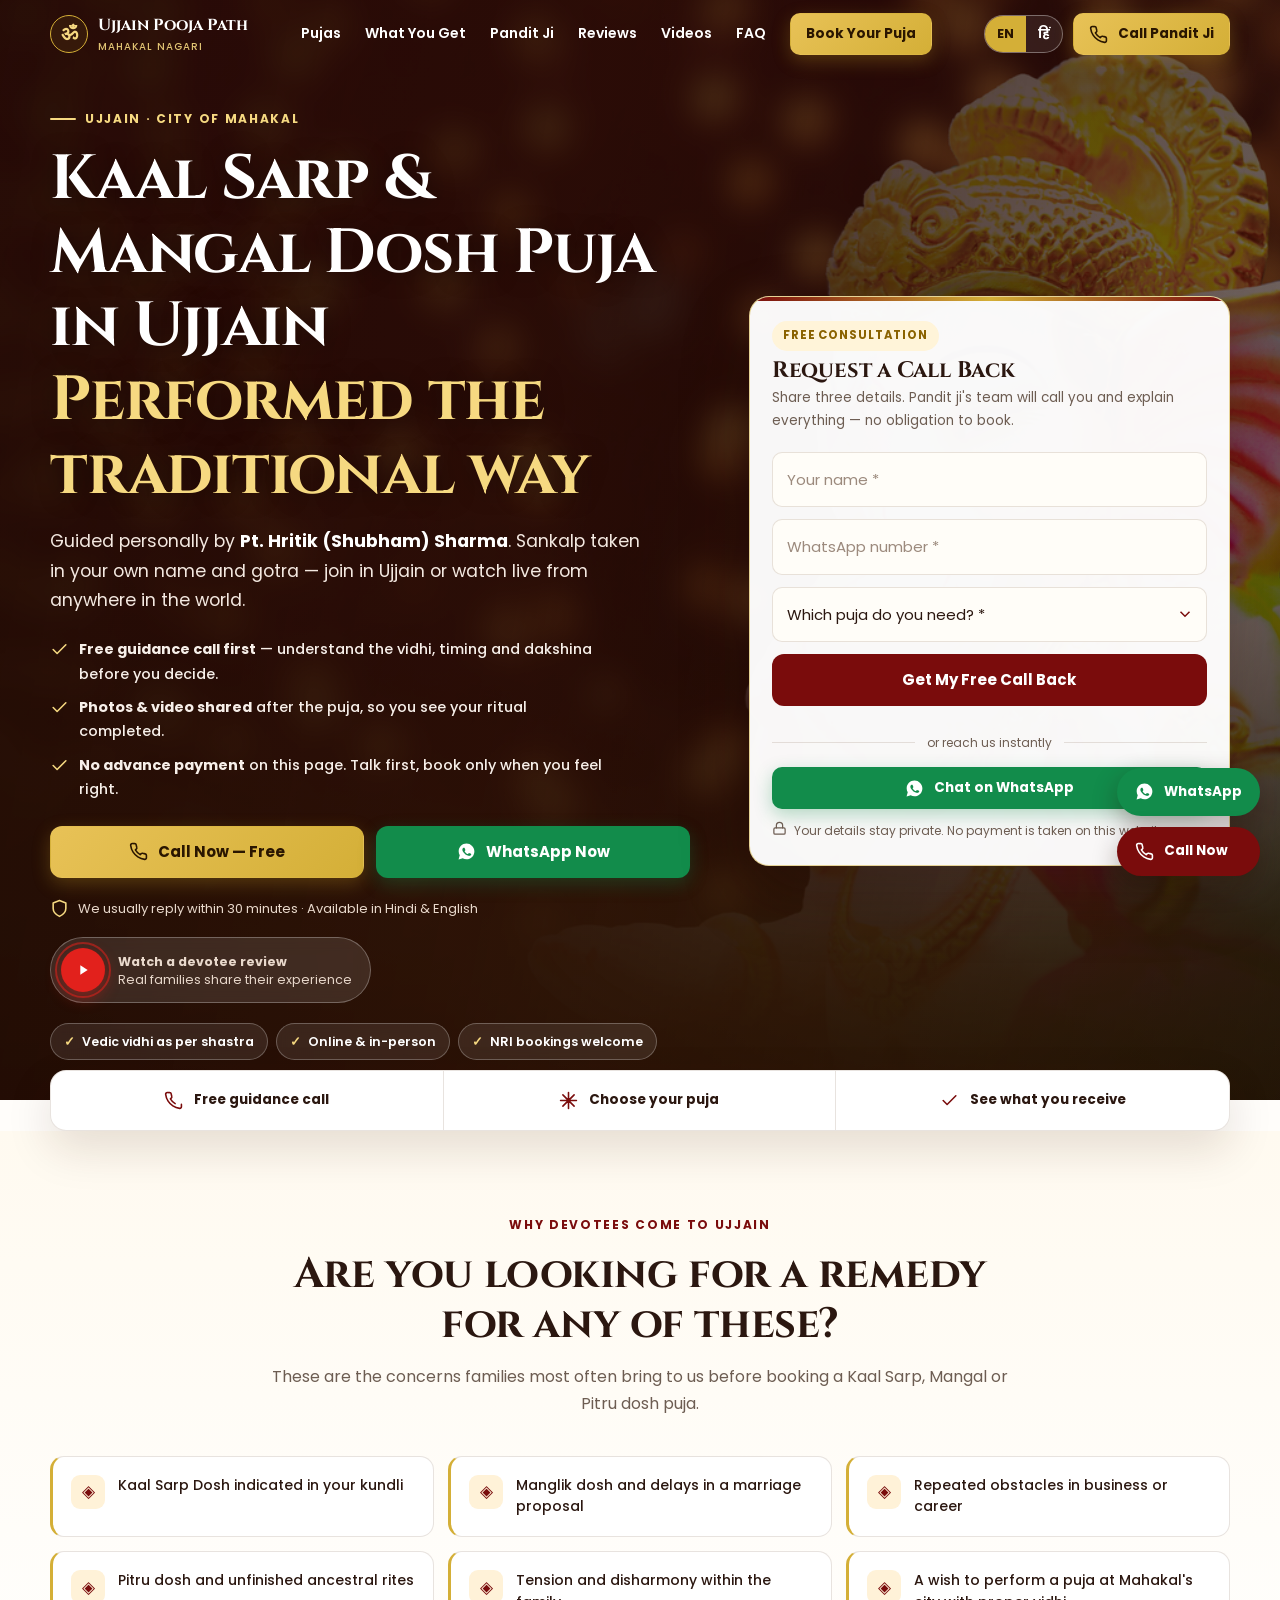
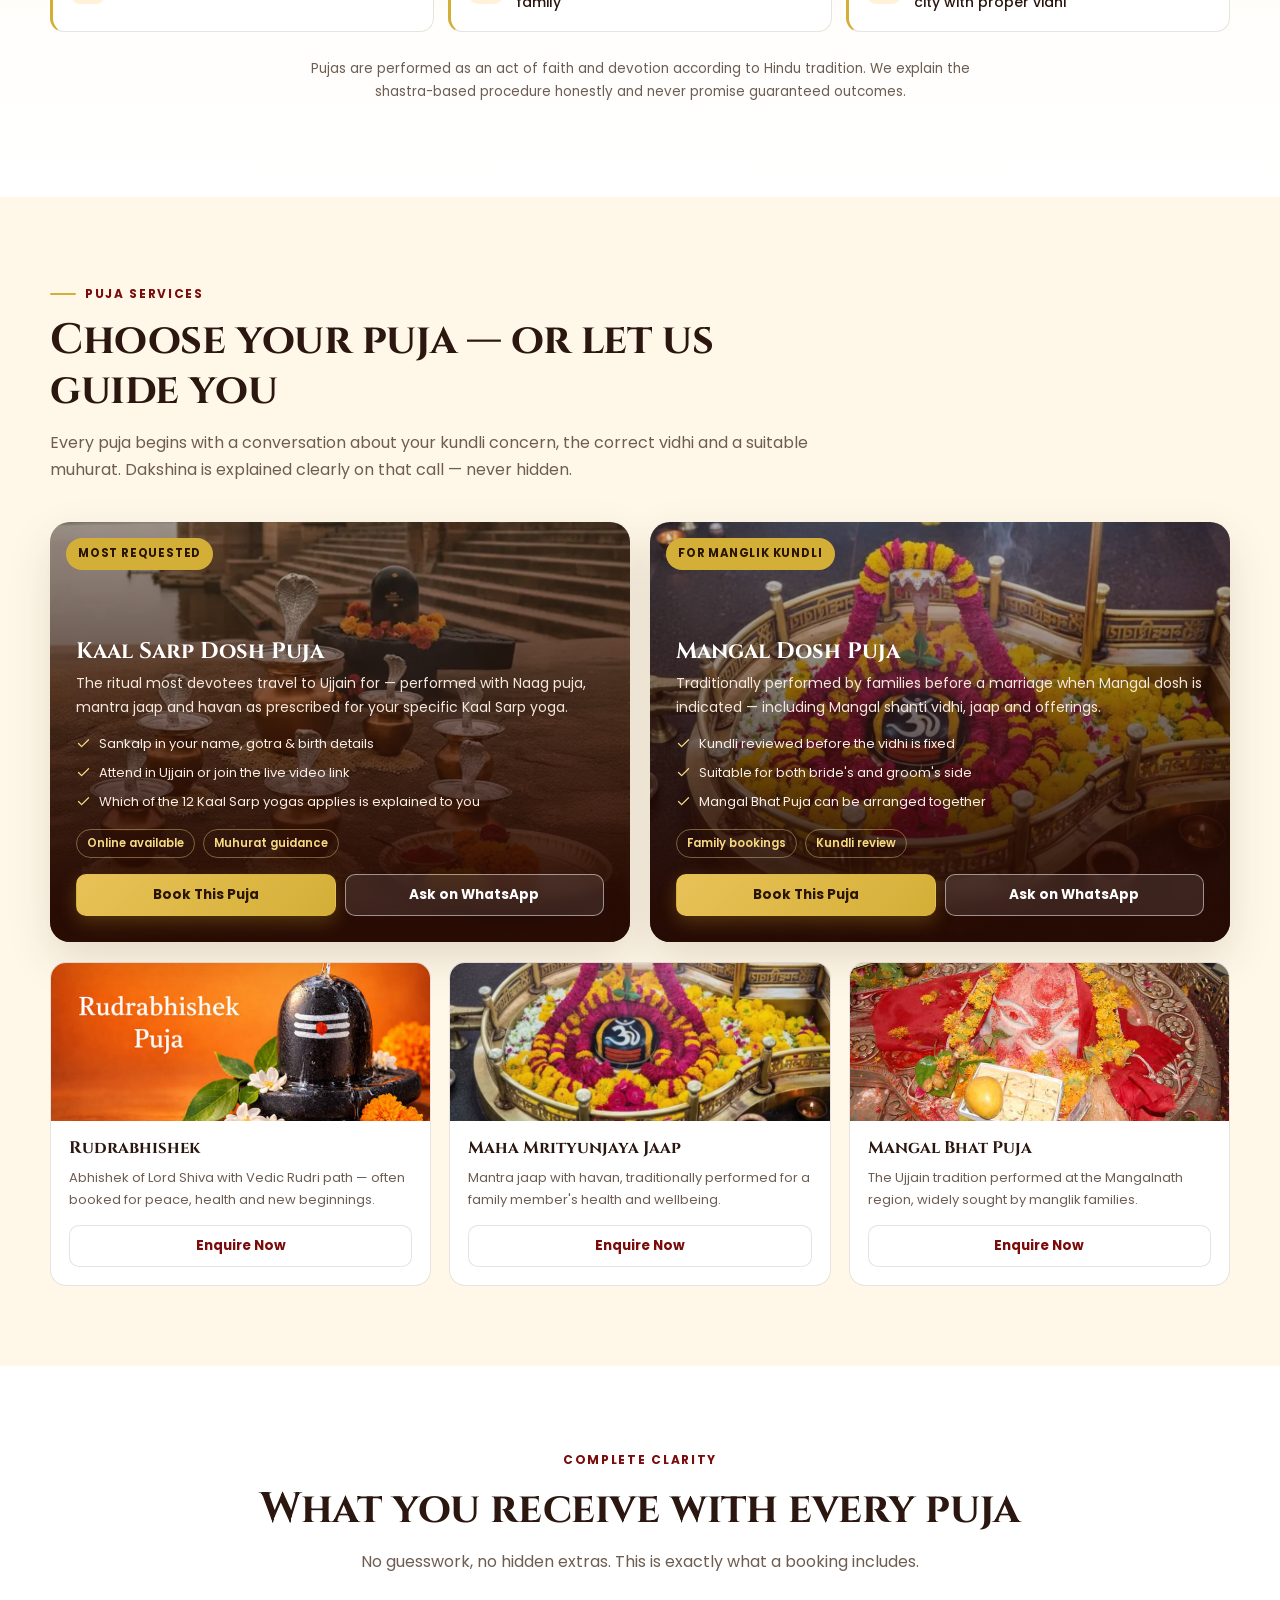
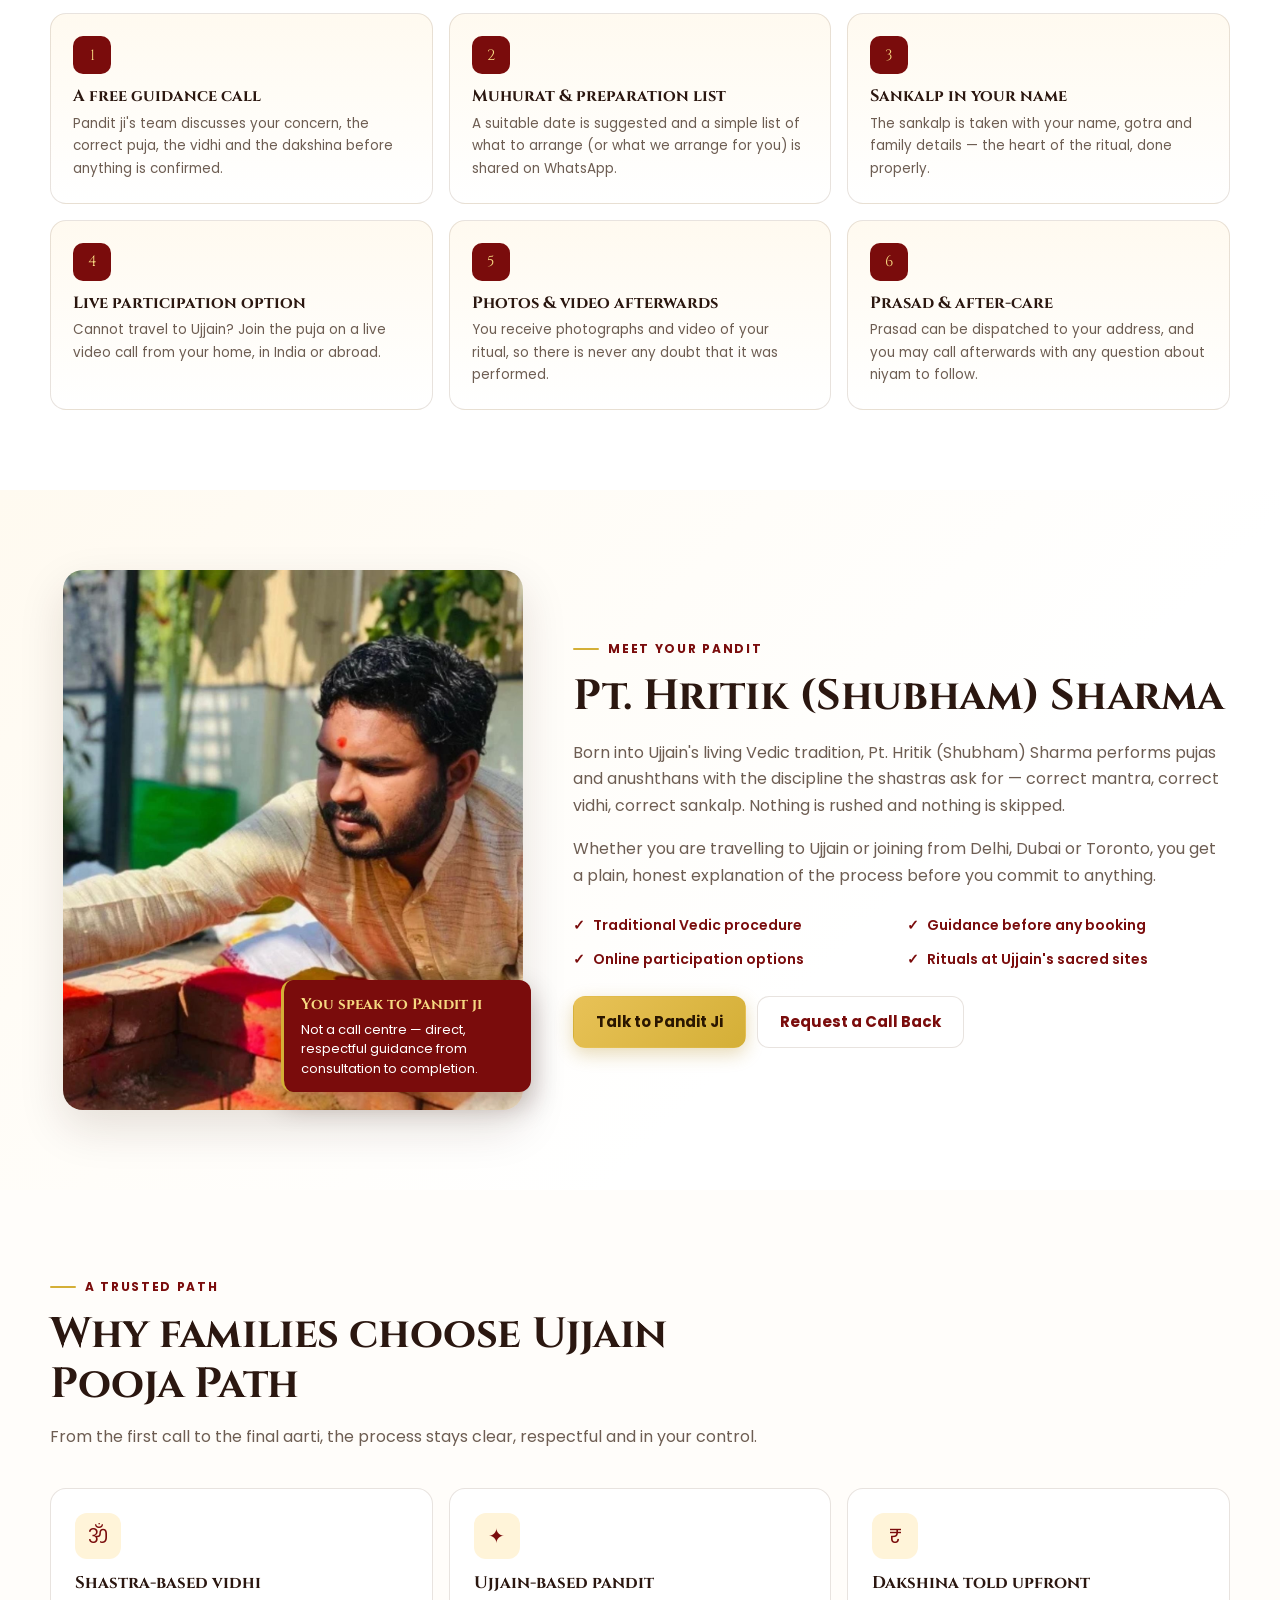
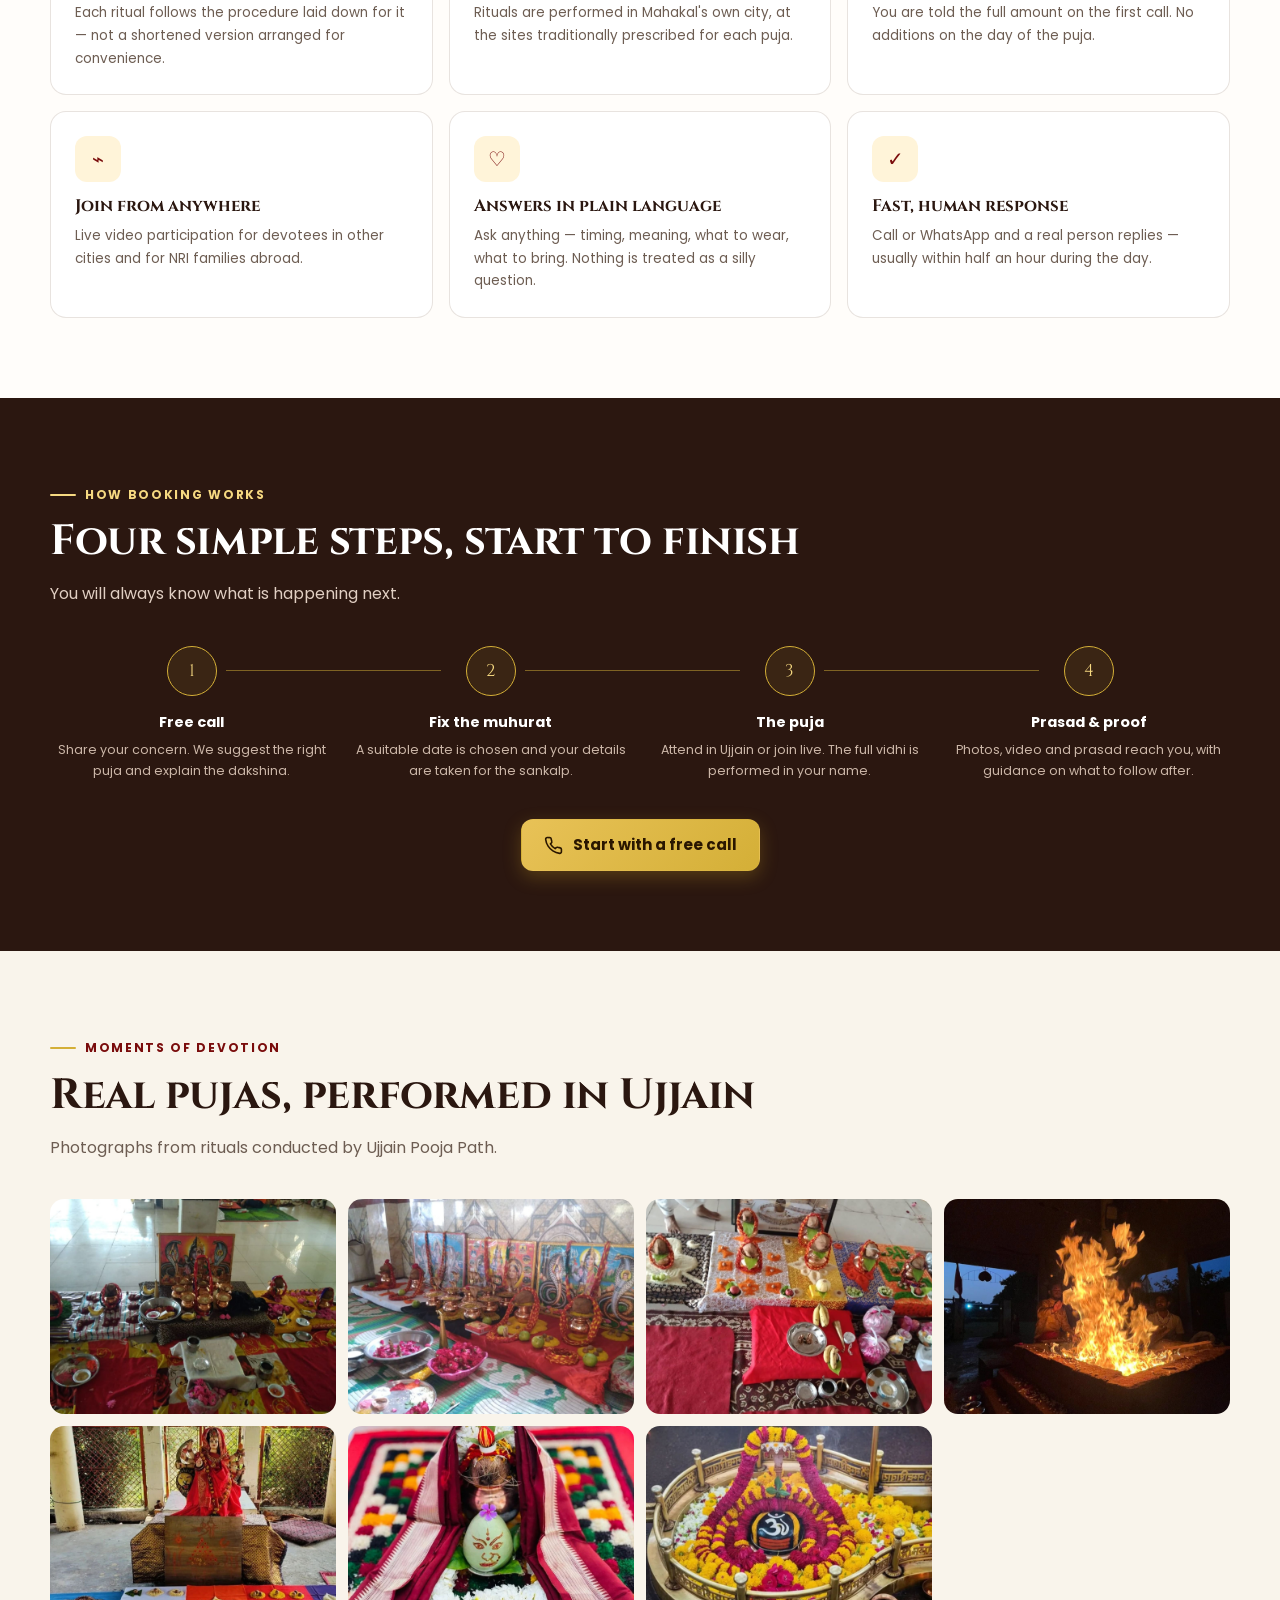
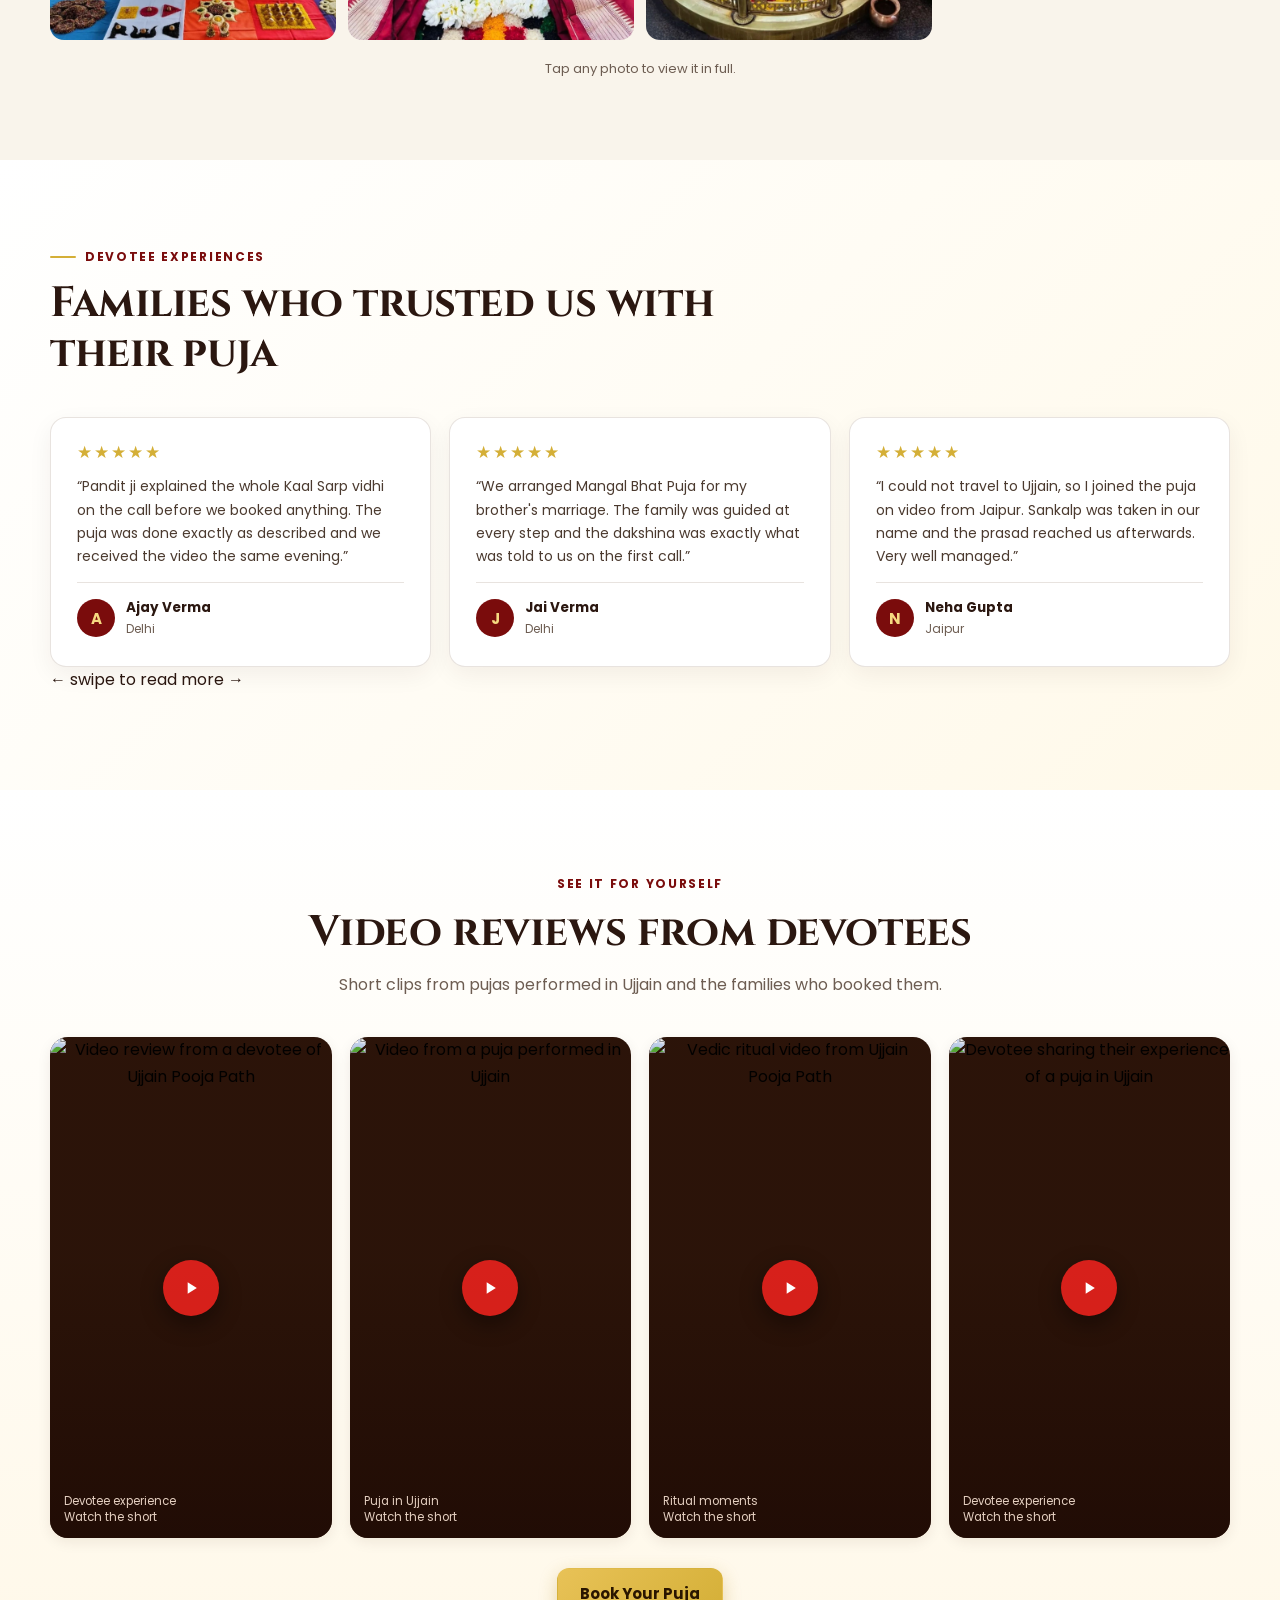
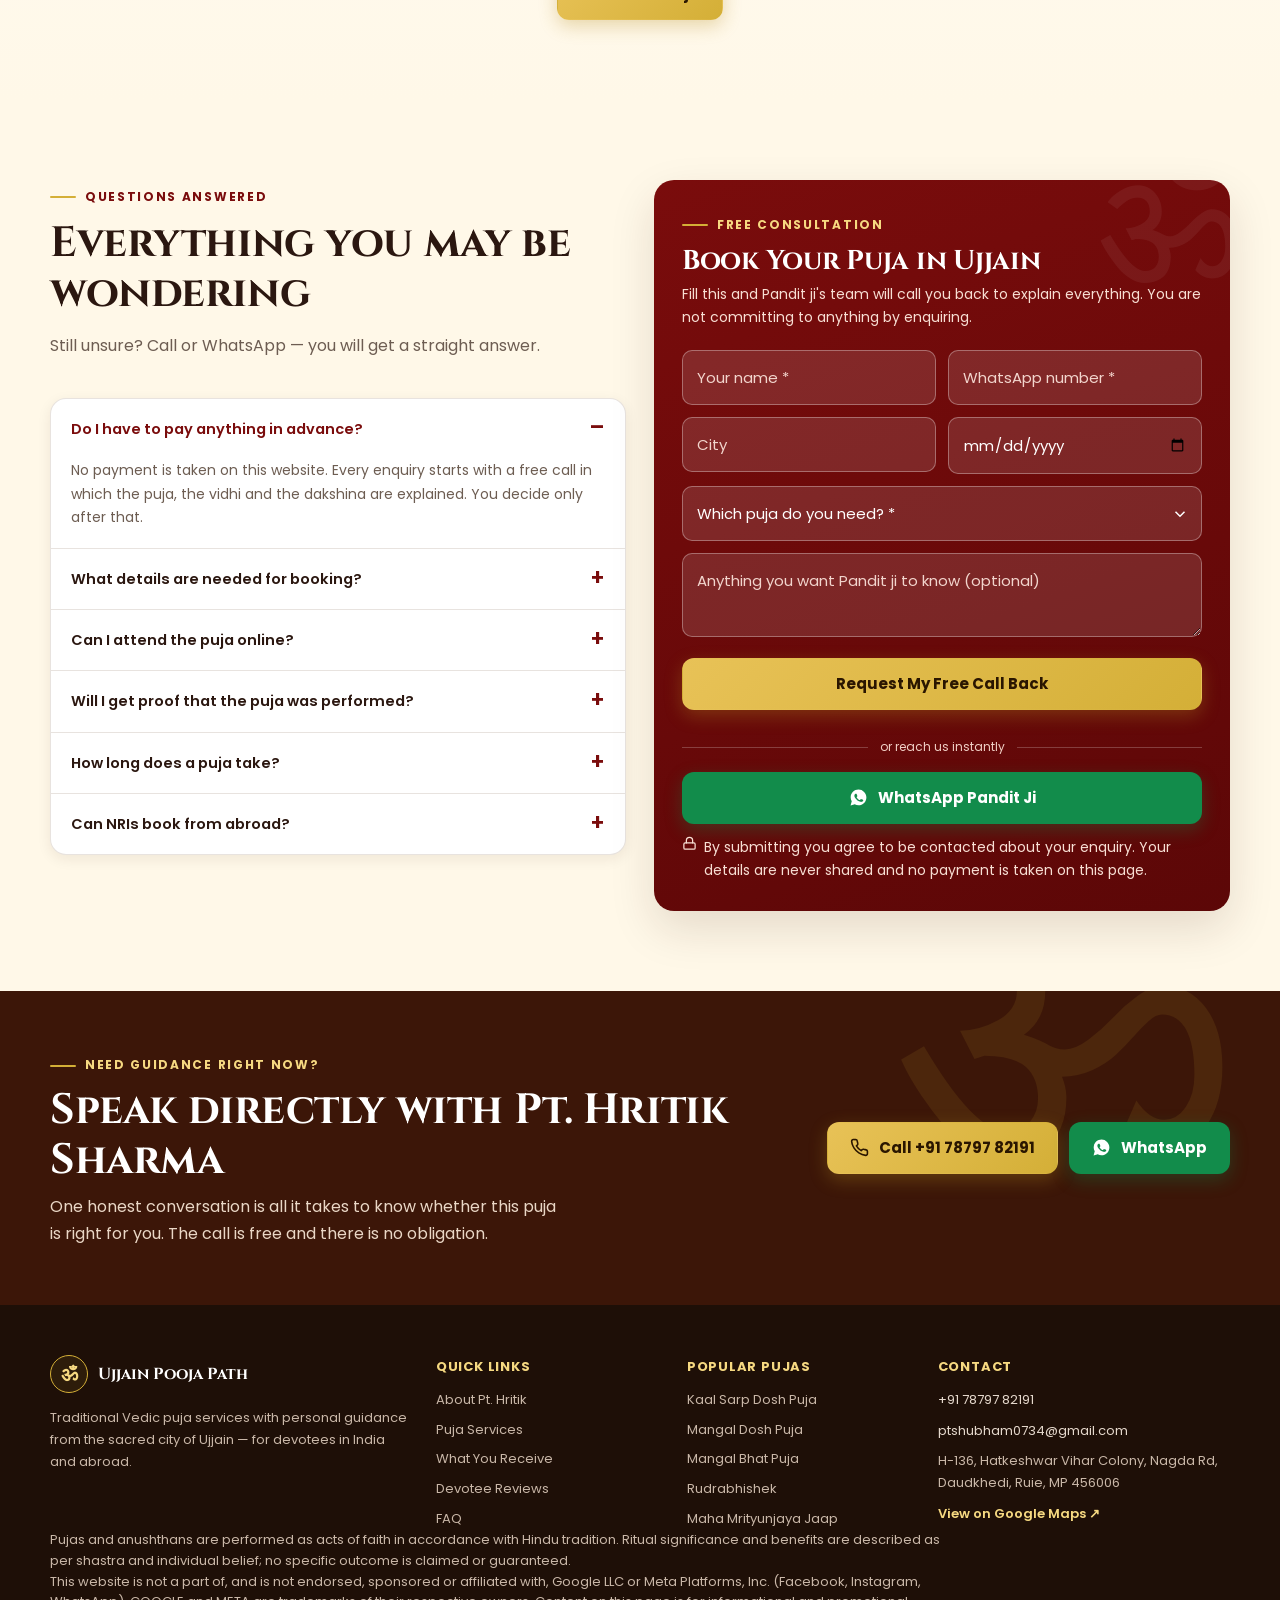
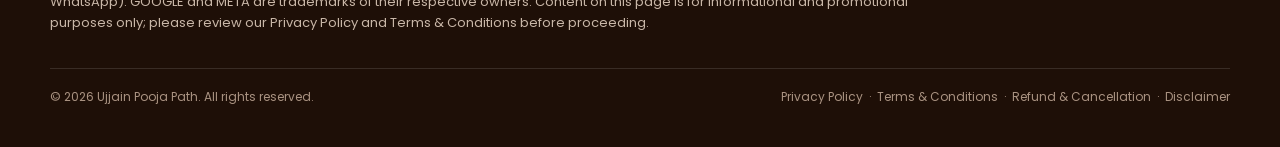
==== commit 4fba10d3: "Fix business contact info: correct email, address, and ad-policy disclaimer - Replace old info@ujjai" ====
--- a/index.html
+++ b/index.html
@@ -685,7 +685,7 @@
   </style>
 
   <script type="application/ld+json">
-  {"@context":"https://schema.org","@type":"LocalBusiness","name":"Ujjain Pooja Path","url":"https://ujjainpoojapath.in/","telephone":"+917879782191","email":"info@ujjainpoojapath.com","description":"Authentic Vedic puja and ritual services in Ujjain, with online participation available.","address":{"@type":"PostalAddress","streetAddress":"E-160, Harsiddhi Marg, Harsiddhi Chauraha, Jaisinghpura","addressLocality":"Ujjain","addressRegion":"Madhya Pradesh","postalCode":"456006","addressCountry":"IN"},"areaServed":"India","priceRange":"₹₹","image":"https://ujjainpoojapath.in/Images/Hero-background.png","openingHoursSpecification":{"@type":"OpeningHoursSpecification","dayOfWeek":["Monday","Tuesday","Wednesday","Thursday","Friday","Saturday","Sunday"],"opens":"06:00","closes":"21:00"}}
+  {"@context":"https://schema.org","@type":"LocalBusiness","name":"Ujjain Pooja Path","url":"https://ujjainpoojapath.in/","telephone":"+917879782191","email":"ptshubham0734@gmail.com","description":"Authentic Vedic puja and ritual services in Ujjain, with online participation available.","address":{"@type":"PostalAddress","streetAddress":"H-136, Hatkeshwar Vihar Colony, Nagda Rd, Daudkhedi","addressLocality":"Ruie","addressRegion":"Madhya Pradesh","postalCode":"456006","addressCountry":"IN"},"areaServed":"India","priceRange":"₹₹","image":"https://ujjainpoojapath.in/Images/Hero-background.png","openingHoursSpecification":{"@type":"OpeningHoursSpecification","dayOfWeek":["Monday","Tuesday","Wednesday","Thursday","Friday","Saturday","Sunday"],"opens":"06:00","closes":"21:00"}}
   </script>
   <script type="application/ld+json">
   {"@context":"https://schema.org","@type":"FAQPage","mainEntity":[{"@type":"Question","name":"What details are required to book a puja?","acceptedAnswer":{"@type":"Answer","text":"Please share your name, phone number, city, the puja you are considering and your preferred date. The team will guide you on any further details needed for the sankalp, such as gotra and family names."}},{"@type":"Question","name":"Can I attend the puja online?","acceptedAnswer":{"@type":"Answer","text":"Yes. Online participation can be arranged for many pujas. Please contact us to confirm the appropriate format for your ritual."}},{"@type":"Question","name":"Do I have to pay in advance?","acceptedAnswer":{"@type":"Answer","text":"No payment is taken on this website. Every enquiry begins with a free guidance call in which the puja, the vidhi and the dakshina are explained clearly before you decide."}},{"@type":"Question","name":"How long does a puja take?","acceptedAnswer":{"@type":"Answer","text":"The duration varies by puja and the required ritual procedure. You will receive guidance during your consultation."}},{"@type":"Question","name":"Can NRIs book a puja from abroad?","acceptedAnswer":{"@type":"Answer","text":"Yes. Please contact us by WhatsApp or phone to discuss online participation and scheduling across time zones."}},{"@type":"Question","name":"Will I receive proof that the puja was performed?","acceptedAnswer":{"@type":"Answer","text":"Photographs and video of the ritual are shared with you after completion, along with the sankalp details taken in your name."}}]}
@@ -889,19 +889,6 @@
       </div>
     </div>
 
-    <!-- ================= STATS ================= -->
-    <!-- EDIT-STATS: replace these four figures with numbers you can stand behind, or delete this section -->
-    <section class="stats" aria-label="At a glance">
-      <div class="wrap">
-        <div class="stats-grid">
-          <div class="stat"><b>15+</b><span><span class="t-en">Years in Vedic karmkand</span><span class="t-hi">वर्षों का कर्मकांड अनुभव</span></span></div>
-          <div class="stat"><b>2,500+</b><span><span class="t-en">Pujas completed</span><span class="t-hi">पूजाएँ सम्पन्न</span></span></div>
-          <div class="stat"><b>20+</b><span><span class="t-en">Countries served</span><span class="t-hi">देशों के भक्तजन</span></span></div>
-          <div class="stat"><b>100%</b><span><span class="t-en">Shastra-based vidhi</span><span class="t-hi">शास्त्रोक्त विधि</span></span></div>
-        </div>
-      </div>
-    </section>
-
     <!-- ================= CONCERNS ================= -->
     <section class="section concerns" aria-labelledby="concerns-title">
       <div class="wrap">
@@ -1163,15 +1150,6 @@
         <div class="section-head reveal">
           <span class="eyebrow"><span class="t-en">Devotee experiences</span><span class="t-hi">भक्तों के अनुभव</span></span>
           <h2 id="reviews-title"><span class="t-en">Families who trusted us with their puja</span><span class="t-hi">जिन परिवारों ने हम पर विश्वास किया</span></h2>
-        </div>
-
-        <!-- EDIT-RATING: replace with your actual Google rating and review count, or remove this block -->
-        <div class="rating-summary reveal">
-          <span class="big">4.9</span>
-          <div>
-            <div class="stars" aria-label="4.9 out of 5">★★★★★</div>
-            <p><span class="t-en">Based on devotee reviews across Google &amp; WhatsApp</span><span class="t-hi">गूगल एवं व्हाट्सएप पर भक्तों की समीक्षाओं पर आधारित</span></p>
-          </div>
         </div>
 
         <div class="review-grid scroller reveal">
@@ -1391,9 +1369,9 @@
           <h3><span class="t-en">Contact</span><span class="t-hi">संपर्क</span></h3>
           <div class="address">
             <a href="tel:+917879782191" data-track="call" data-loc="footer">+91 78797 82191</a>
-            <a href="mailto:info@ujjainpoojapath.com">info@ujjainpoojapath.com</a>
-            <p>E-160, Harsiddhi Marg, Harsiddhi Chauraha, Jaisinghpura, Ujjain, MP 456006</p>
-            <a class="map-link" href="https://maps.google.com/?q=E-160+Harsiddhi+Marg+Harsiddhi+Chauraha+Jaisinghpura+Ujjain+Madhya+Pradesh+456006" target="_blank" rel="noopener"><span class="t-en">View on Google Maps ↗</span><span class="t-hi">गूगल मैप्स पर देखें ↗</span></a>
+            <a href="mailto:ptshubham0734@gmail.com">ptshubham0734@gmail.com</a>
+            <p>H-136, Hatkeshwar Vihar Colony, Nagda Rd, Daudkhedi, Ruie, MP 456006</p>
+            <a class="map-link" href="https://maps.google.com/?q=H-136+Hatkeshwar+Vihar+Colony+Nagda+Rd+Daudkhedi+Ruie+Madhya+Pradesh+456006" target="_blank" rel="noopener"><span class="t-en">View on Google Maps ↗</span><span class="t-hi">गूगल मैप्स पर देखें ↗</span></a>
           </div>
         </div>
       </div>
@@ -1401,6 +1379,11 @@
       <p class="disclaimer">
         <span class="t-en">Pujas and anushthans are performed as acts of faith in accordance with Hindu tradition. Ritual significance and benefits are described as per shastra and individual belief; no specific outcome is claimed or guaranteed.</span>
         <span class="t-hi">पूजा एवं अनुष्ठान हिंदू परंपरा के अनुसार श्रद्धा के कर्म हैं। अनुष्ठानों का महत्व एवं फल शास्त्र तथा व्यक्तिगत आस्था के अनुसार बताए गए हैं; किसी विशेष परिणाम का दावा या गारंटी नहीं दी जाती।</span>
+      </p>
+
+      <p class="disclaimer">
+        <span class="t-en">This website is not a part of, and is not endorsed, sponsored or affiliated with, Google LLC or Meta Platforms, Inc. (Facebook, Instagram, WhatsApp). GOOGLE and META are trademarks of their respective owners. Content on this page is for informational and promotional purposes only; please review our <a href="privacy-policy.html">Privacy Policy</a> and <a href="terms-and-conditions.html">Terms &amp; Conditions</a> before proceeding.</span>
+        <span class="t-hi">यह वेबसाइट Google LLC अथवा Meta Platforms, Inc. (Facebook, Instagram, WhatsApp) का भाग नहीं है तथा न ही उनके द्वारा समर्थित, प्रायोजित अथवा संबद्ध है। GOOGLE एवं META अपने-अपने स्वामियों के ट्रेडमार्क हैं। इस पृष्ठ की सामग्री केवल सूचना एवं प्रचार हेतु है; आगे बढ़ने से पूर्व कृपया हमारी <a href="privacy-policy.html">गोपनीयता नीति</a> एवं <a href="terms-and-conditions.html">नियम एवं शर्तें</a> देखें।</span>
       </p>
 
       <div class="copyright">
